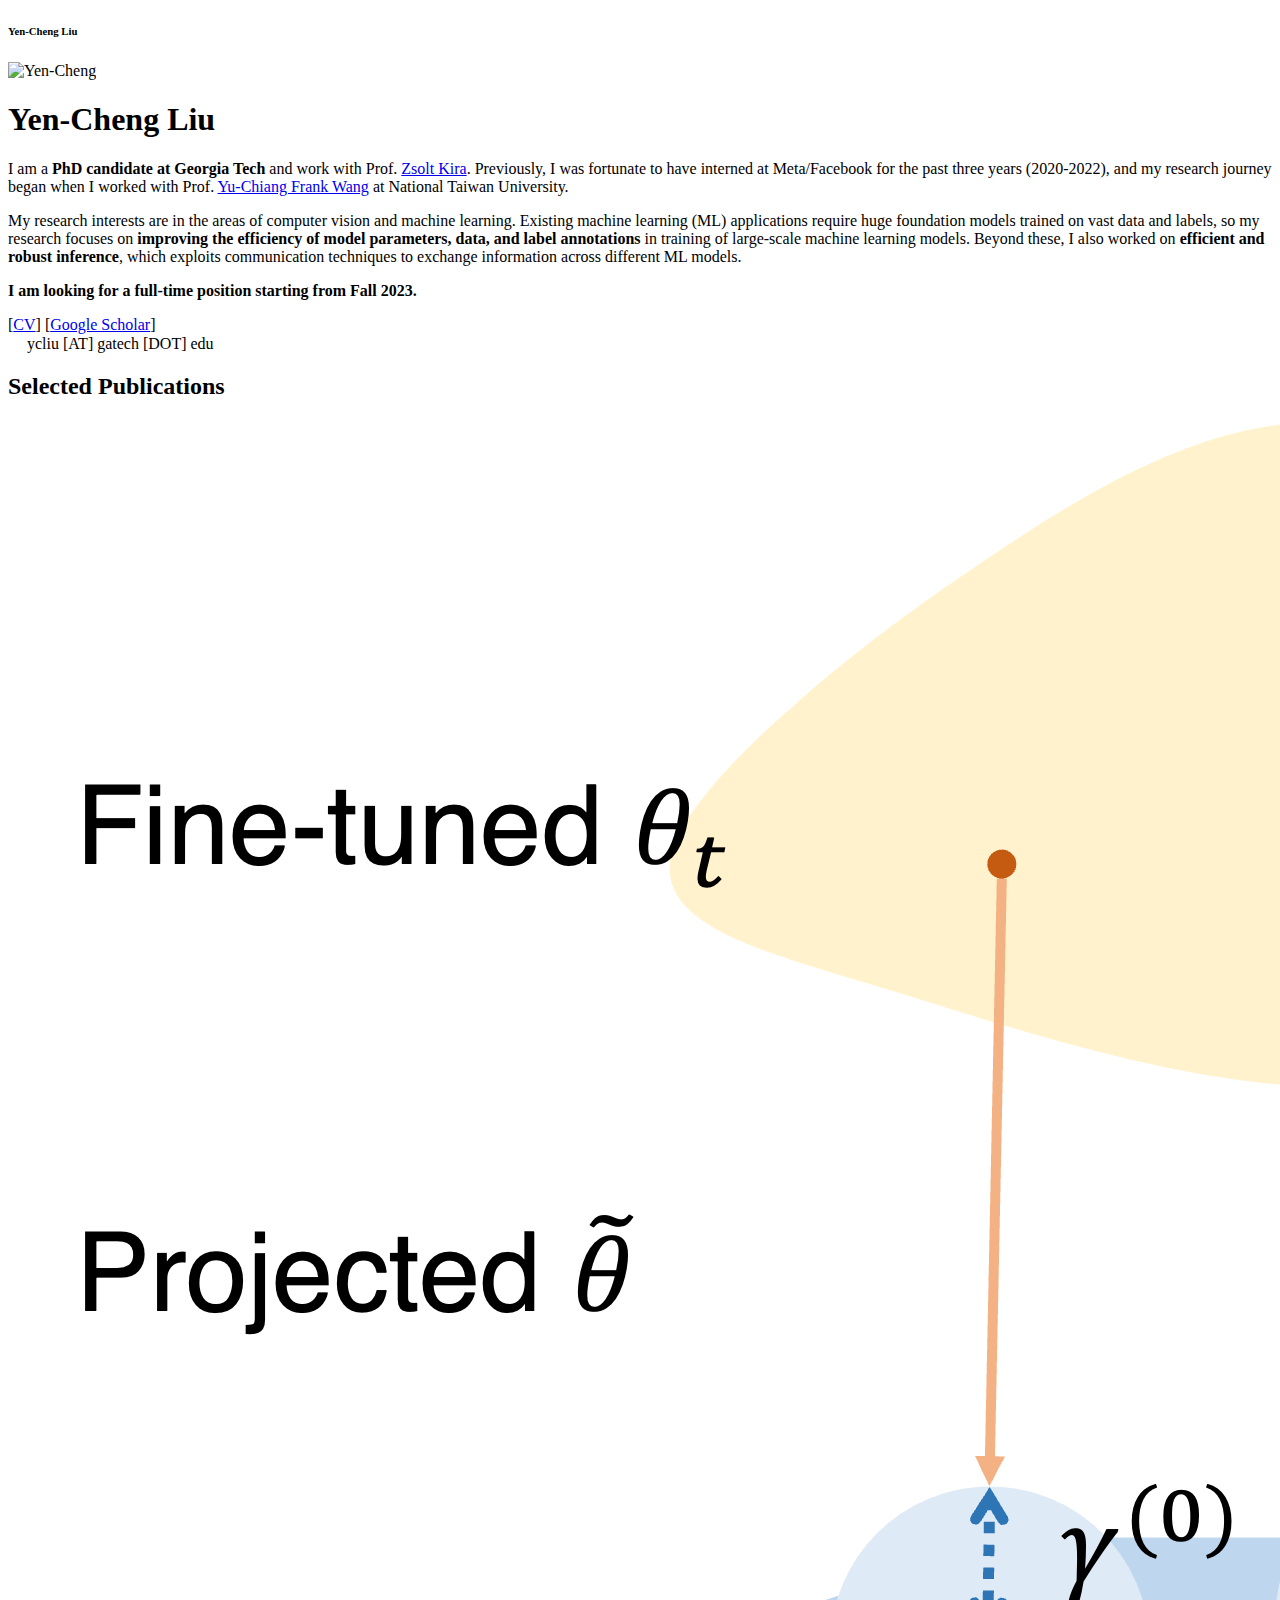
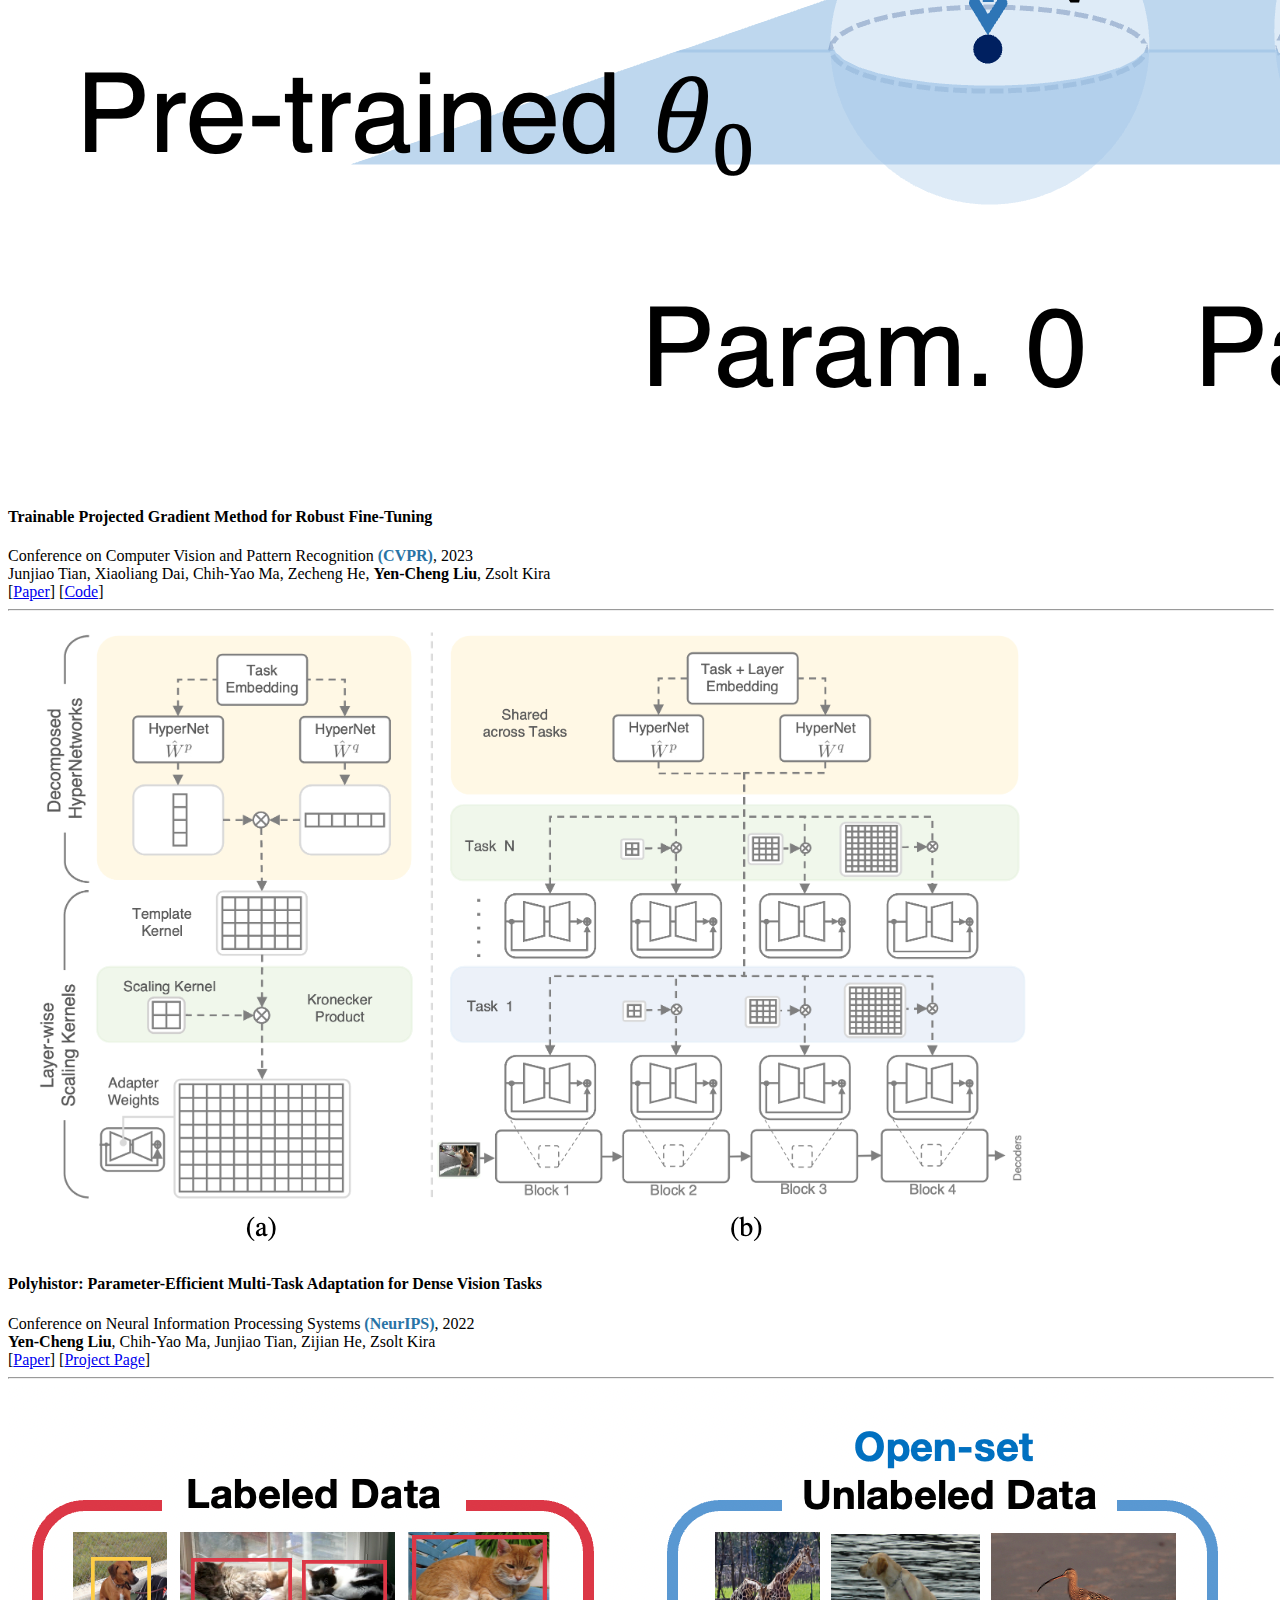
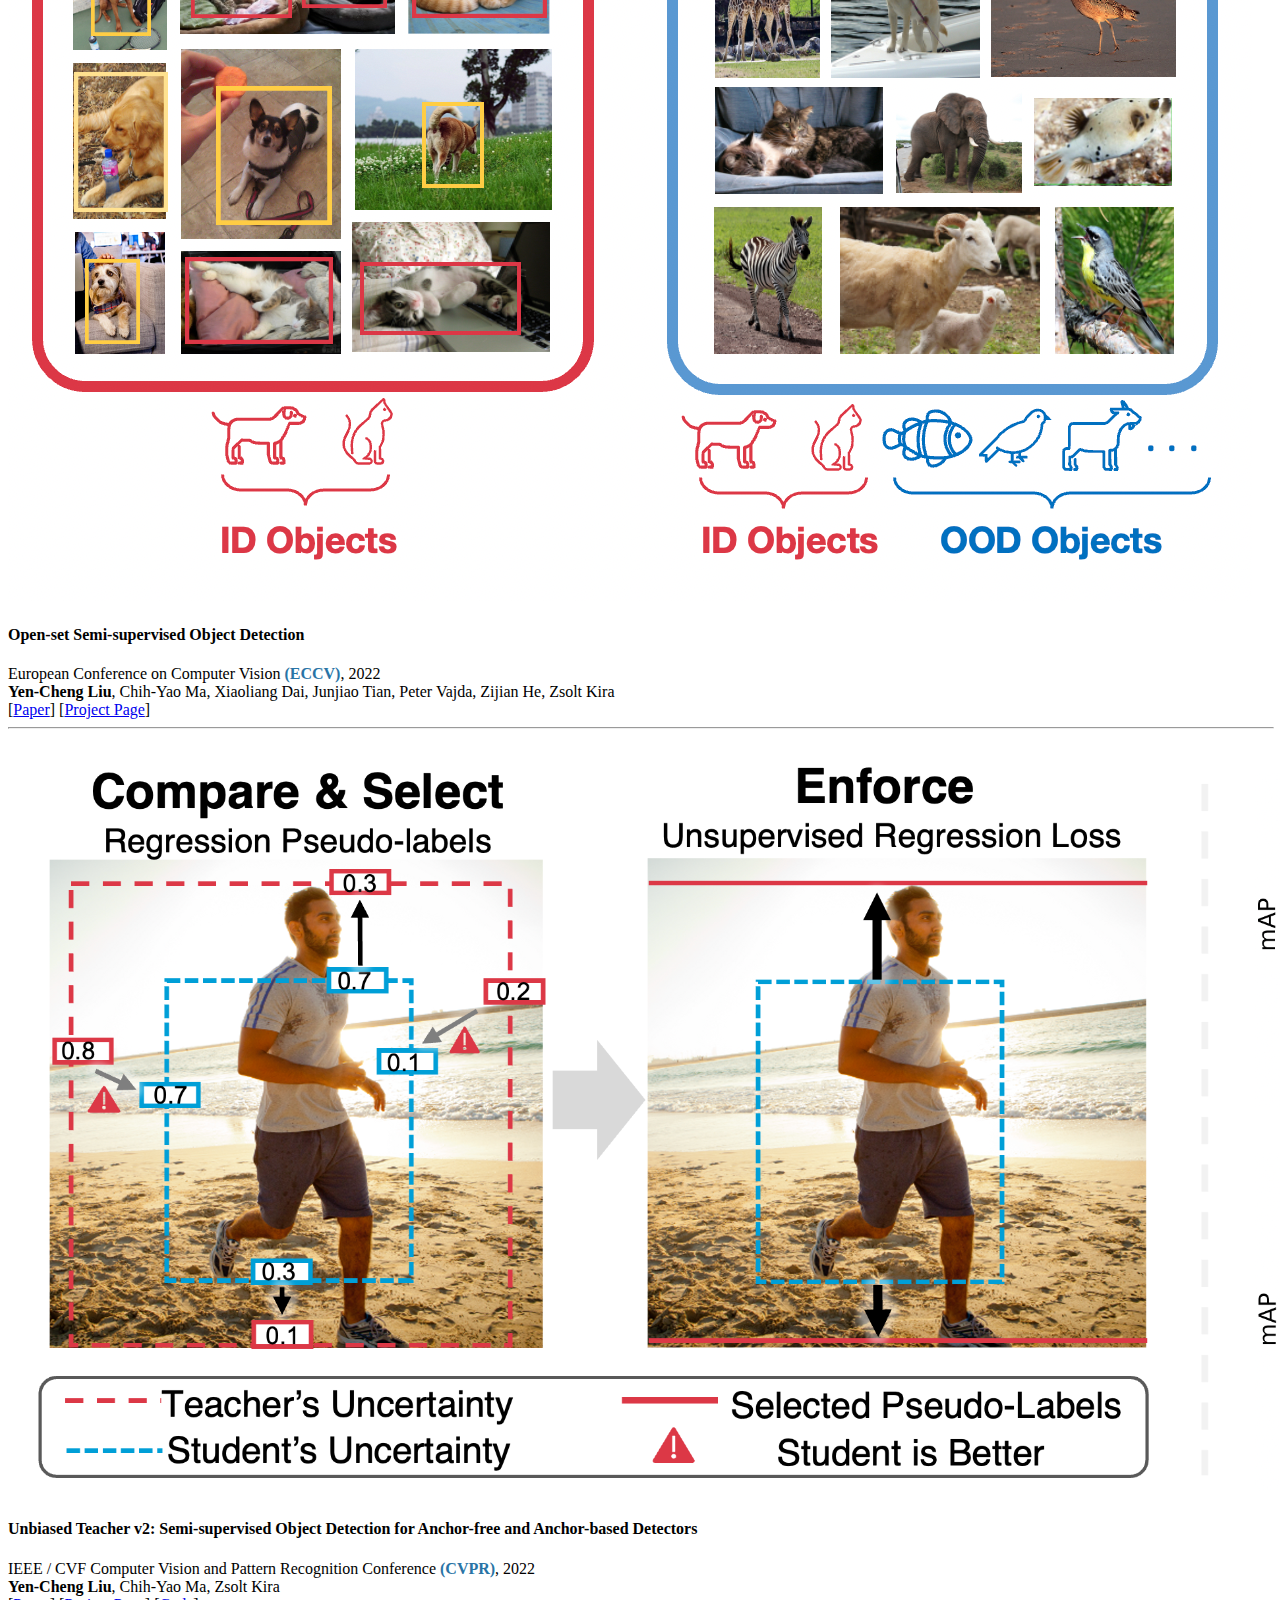
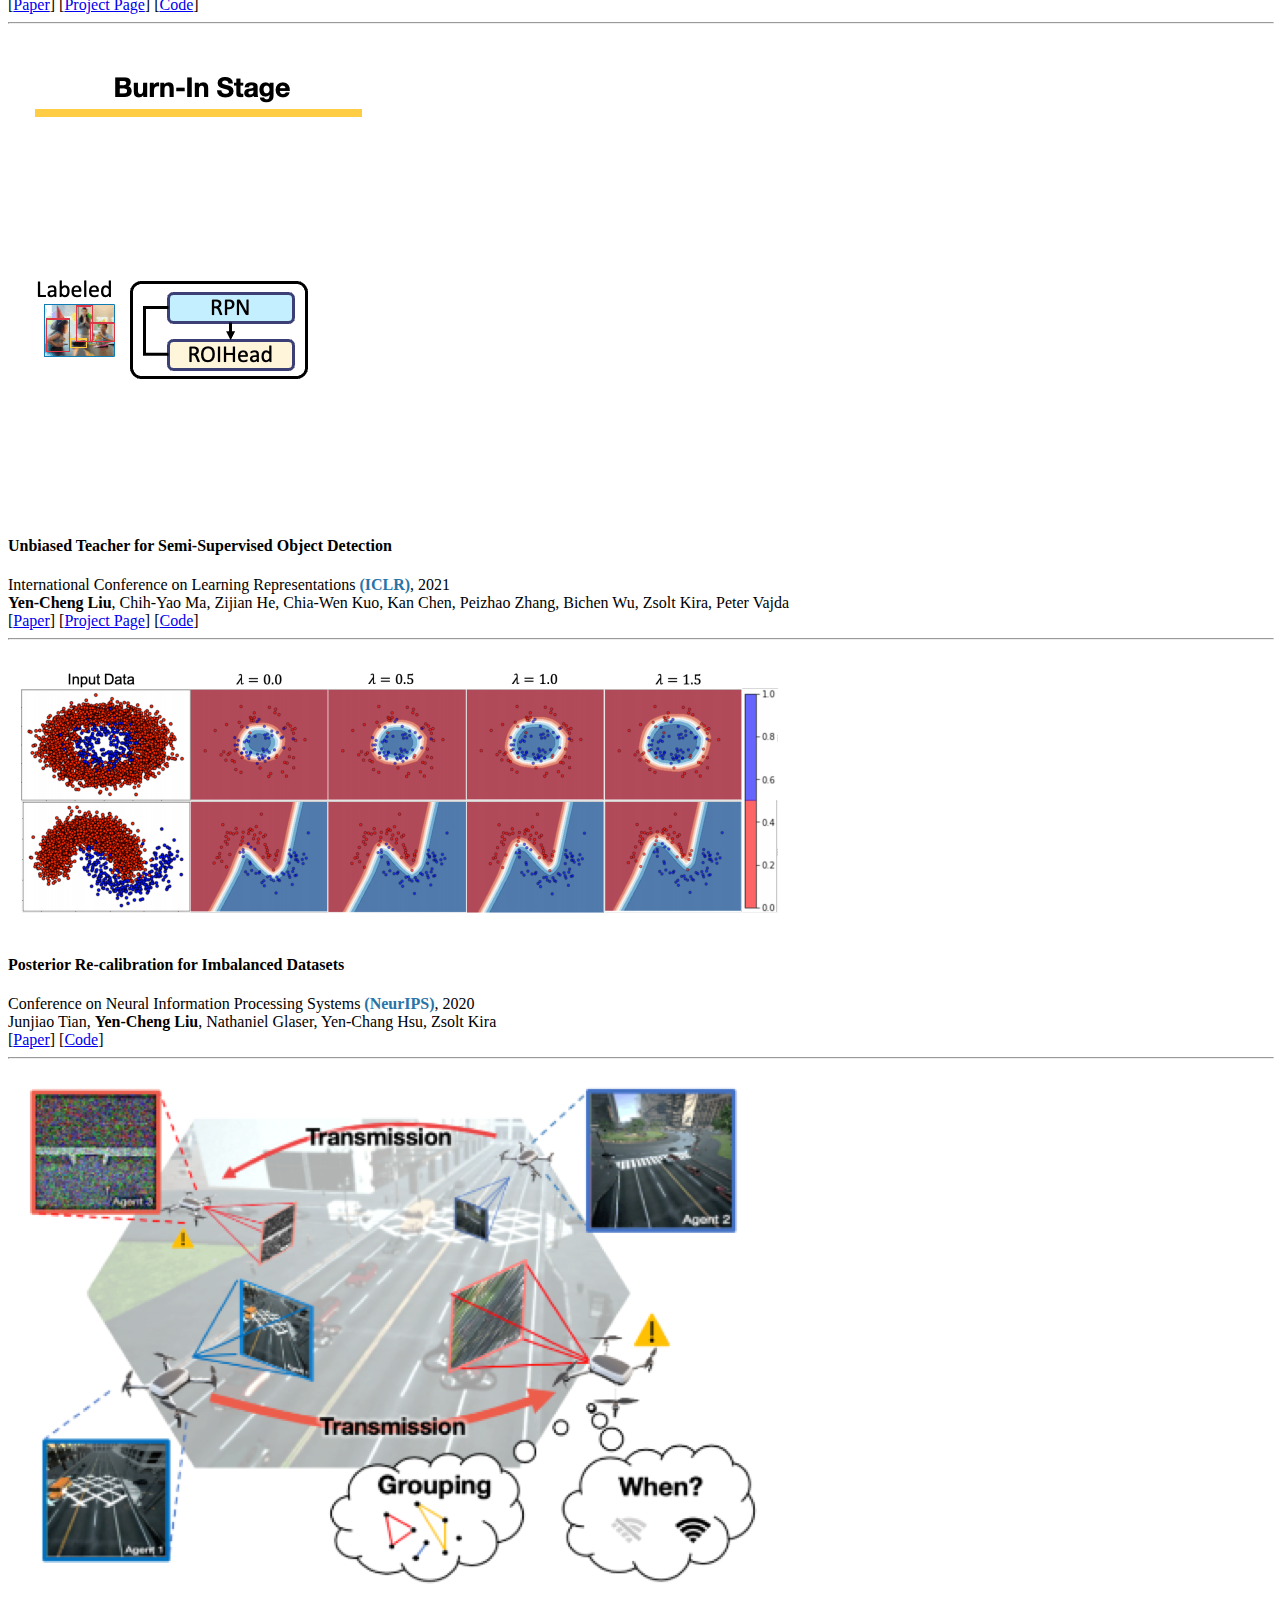
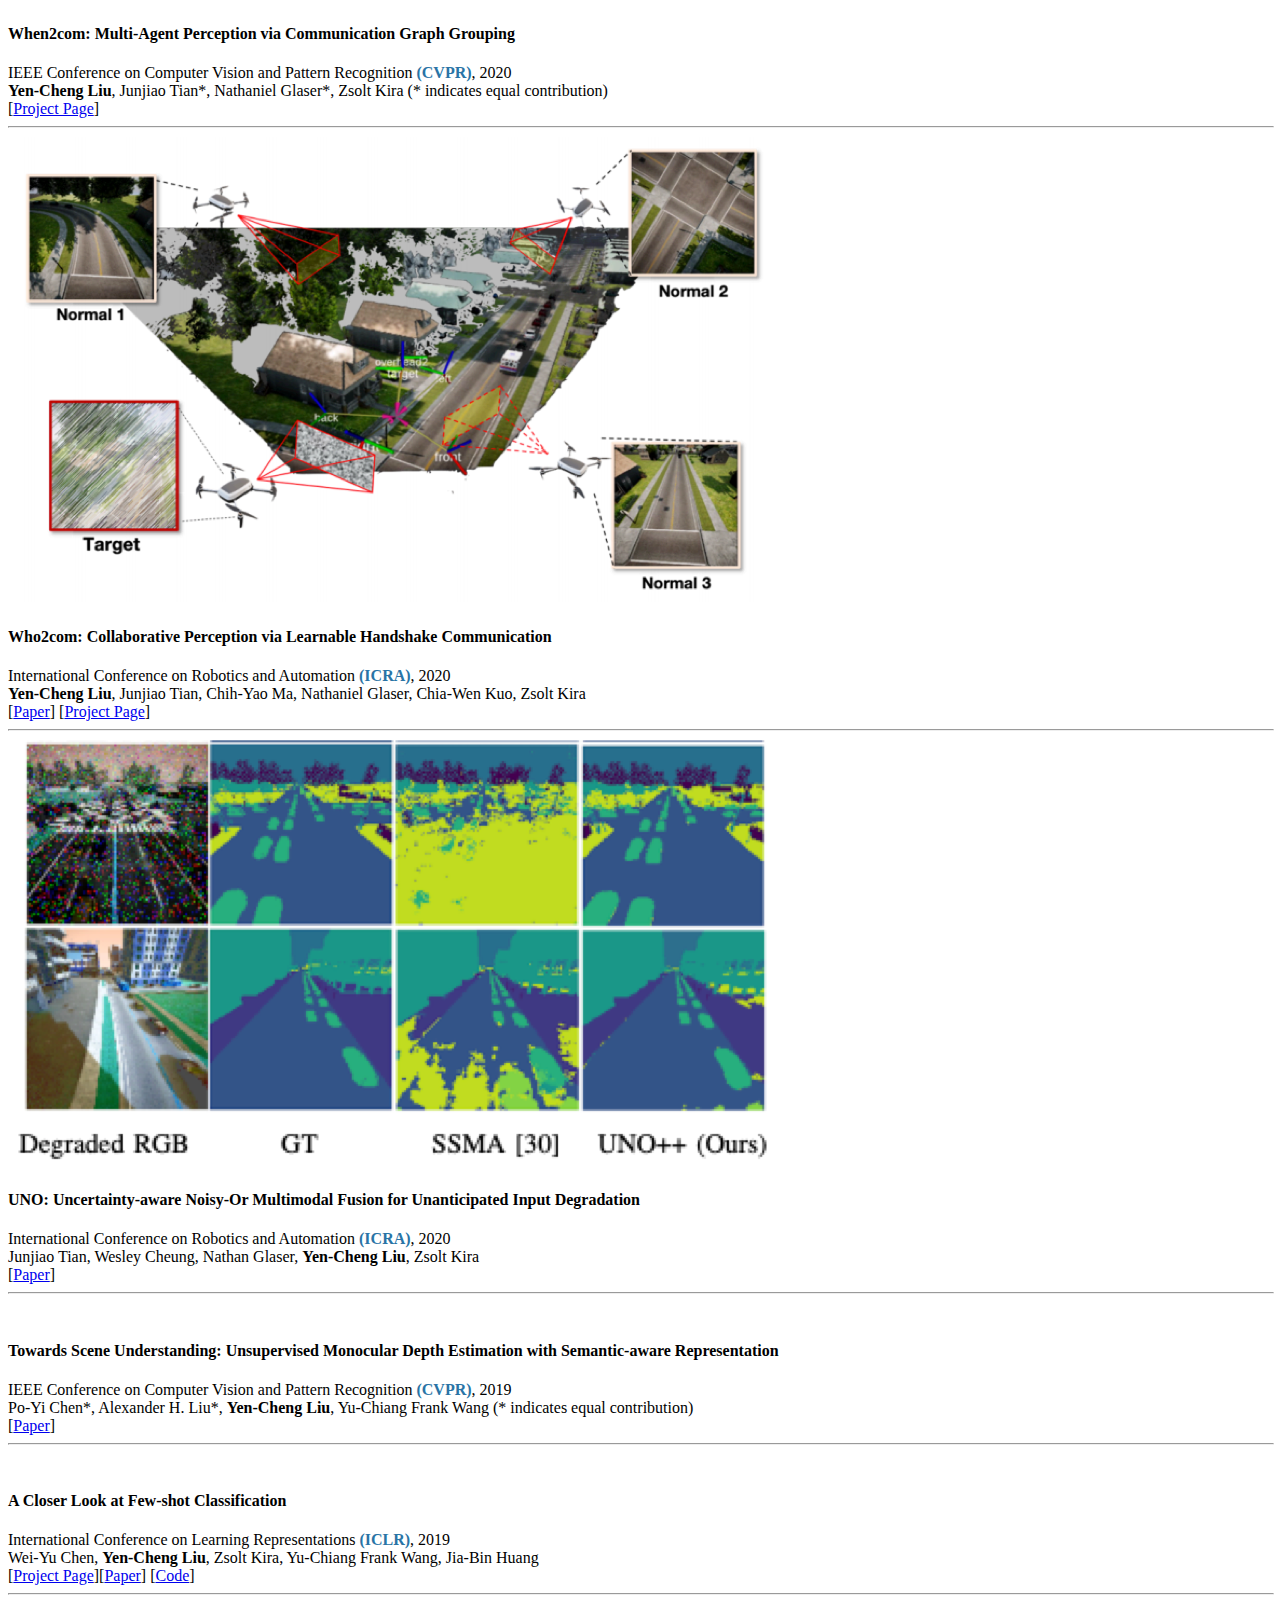
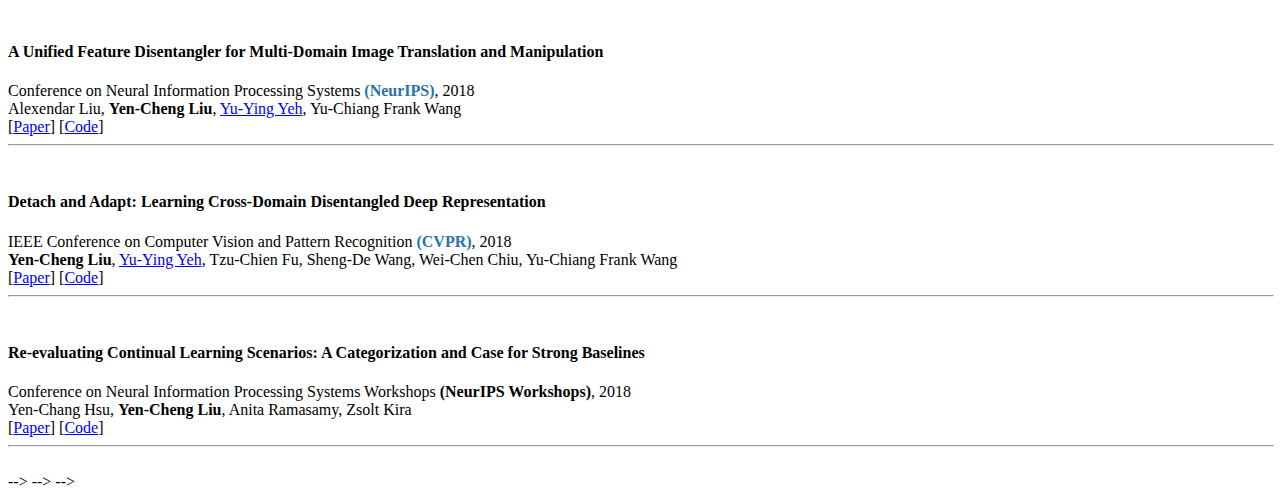
==== index.html @ 4c377a0d "remove space" ====
<!DOCTYPE html>
<html lang="en">

<head>
  <meta charset="utf-8">
  <meta http-equiv="X-UA-Compatible" content="IE=edge">
  <meta name="viewport" content="width=device-width, initial-scale=1.0">
  <meta name="description" content="">
  <meta name="author" content="">

  <title>Yen-Cheng Liu</title>

  <!-- Bootstrap core CSS -->
  <link href="assets/css/bootstrap.css" rel="stylesheet">


  <!-- Custom styles for this template -->
  <link href="assets/css/main.css" rel="stylesheet">

  <script src="https://code.jquery.com/jquery-1.10.2.min.js"></script>
  <script src="assets/js/hover.zoom.js"></script>
  <script src="assets/js/hover.zoom.conf.js"></script>

  <!-- HTML5 shim and Respond.js IE8 support of HTML5 elements and media queries -->
  <!--[if lt IE 9]>
      <script src="https://oss.maxcdn.com/libs/html5shiv/3.7.0/html5shiv.js"></script>
      <script src="https://oss.maxcdn.com/libs/respond.js/1.3.0/respond.min.js"></script>
    <![endif]-->
</head>

<body>

  <!-- Static navbar -->
  <div class=" navbar">
    <div class="container">
      <div class="navbar-brand">
        <h6>Yen-Cheng Liu</h6>
      </div>
    </div>
  </div>

  <!-- +++++ Welcome Section +++++ -->
  <div id="white">
    <div class="container">
      <div class="row">
        <div class="col-lg-10 col-lg-offset-1 centered">
          <img src="assets/img/user2.png" alt="Yen-Cheng" height="150" width="150">
          <h1>Yen-Cheng Liu</h1>
          <p>
            I am a <b>PhD candidate at Georgia Tech</b> and work with Prof. <a
              href="https://www.cc.gatech.edu/~zk15/" target="_blank">Zsolt Kira</a>. Previously, I was fortunate to have interned at Meta/Facebook for the past three years (2020-2022), and my research journey began when I worked with Prof. <a
              href="http://vllab.ee.ntu.edu.tw/ycwang.html" target="_blank">Yu-Chiang Frank Wang</a> at National Taiwan University. 
            </p>
            <p>
            My research interests are in the areas of computer vision and machine learning.
            Existing machine learning (ML) applications require huge foundation models trained on vast data and labels, so my research focuses on <b>improving the efficiency of model parameters, data, and label annotations</b> in training of large-scale machine learning models. 
            Beyond these, I also worked on <b>efficient and robust inference</b>, which exploits communication techniques to exchange information across different ML models.

              <p> <b> </b></p>
              <p> <b>I am looking for a full-time position starting from Fall 2023. </b></p>

          [<a href="assets/file/cv.pdf" target="_blank">CV</a>] [<a
            href="https://scholar.google.com/citations?user=yeAeAhsAAAAJ&hl=en" target="_blank">Google Scholar<a>] <br>
              <img class="rounded" src="assets/img/email_icon.png" align="" height="15" width="15" /> ycliu [AT] gatech
              [DOT] edu
        </div><!-- /col-lg-8 -->
      </div><!-- /row -->

    </div> <!-- /container -->
  </div><!-- /ww -->

  <!-- +++++ Projects Section +++++ -->
  <div id="white">
    <div class="container">

      <h2>Selected Publications</h2>
      <!-- CVPR' 23 TPGM -->
      <div class="row vertical-align">
        <div class="col-lg-3">
          <a class="zoom green" href="" target="_blank"><img class="img-responsive"
              src="projects/cvpr23.png" alt="" /></a>
        </div>
        <div class="col-lg-8 ">
          <h4>Trainable Projected Gradient Method for Robust Fine-Tuning</h4>
          <h7>Conference on Computer Vision and Pattern Recognition <b>
              <font color="#2974a6">(CVPR)</font></b>, 2023</h7><br>
          <h7> Junjiao Tian, Xiaoliang Dai, Chih-Yao Ma, Zecheng He, <b>Yen-Cheng Liu</b>, Zsolt Kira
          </h7> <br>
          [<a href="https://arxiv.org/abs/2303.10720" target="_blank">Paper</a>] [<a href="https://github.com/PotatoTian/TPGM" target="_blank">Code</a>]<br>

        </div>
      </div>

      <center>
        <hr width="100%">
      </center>



      <!-- NeurIPS' 22 Polyhistor -->
      <div class="row vertical-align">
        <div class="col-lg-3">
          <a class="zoom green" href="" target="_blank"><img class="img-responsive"
              src="projects/neurips22_assets/method.png" alt="" /></a>
        </div>
        <div class="col-lg-8 ">
          <h4>Polyhistor: Parameter-Efficient Multi-Task Adaptation for Dense Vision Tasks</h4>
          <h7>Conference on Neural Information Processing Systems <b>
              <font color="#2974a6">(NeurIPS)</font></b>, 2022</h7><br>
          <h7> <b>Yen-Cheng Liu</b>, Chih-Yao Ma, Junjiao Tian, Zijian He, Zsolt Kira
          </h7> <br>
          [<a href="https://arxiv.org/pdf/2210.03265.pdf" target="_blank">Paper</a>] [<a href="projects/polyhistor.html" target="_blank">Project Page</a>] <br>

        </div>
      </div>

      <center>
        <hr width="100%">
      </center>


      <!-- ECCV ' 22 OSSOD -->
      <div class="row vertical-align">
        <div class="col-lg-3">
          <a class="zoom green" href="assets/file/ECCV22_OSSOD.pdf" target="_blank"><img class="img-responsive"
              src="assets/img/project/eccv2022.png" alt="" /></a>
        </div>
        <div class="col-lg-8 ">
          <h4>Open-set Semi-supervised Object Detection</h4>
          <h7>European Conference on Computer Vision <b>
              <font color="#2974a6">(ECCV)</font></b>, 2022</h7><br>
          <h7> <b>Yen-Cheng Liu</b>, Chih-Yao Ma, Xiaoliang Dai, Junjiao Tian, Peter Vajda, Zijian He, Zsolt Kira
          </h7> <br>
          [<a href="assets/file/ECCV22_OSSOD.pdf" target="_blank">Paper</a>] [<a href="projects/ossod.html" target="_blank">Project Page</a>] <br>

        </div>
      </div><!-- /row -->

      <center>
        <hr width="100%">
      </center>



      <!-- CVPR ' 22 UTv2 -->
      <div class="row vertical-align">
        <div class="col-lg-3">
          <a class="zoom green" href="https://openaccess.thecvf.com/content/CVPR2022/papers/Liu_Unbiased_Teacher_v2_Semi-Supervised_Object_Detection_for_Anchor-Free_and_Anchor-Based_CVPR_2022_paper.pdf" target="_blank"><img class="img-responsive"
              src="assets/img/project/cvpr2022.png" alt="" /></a>
        </div>
        <div class="col-lg-8 ">
          <h4>Unbiased Teacher v2: Semi-supervised Object Detection for Anchor-free and Anchor-based Detectors</h4>
          <h7>IEEE / CVF Computer Vision and Pattern Recognition Conference <b>
              <font color="#2974a6">(CVPR)</font></b>, 2022</h7><br>
          <h7> <b>Yen-Cheng Liu</b>, Chih-Yao Ma, Zsolt Kira
          </h7> <br>
          [<a href="https://openaccess.thecvf.com/content/CVPR2022/papers/Liu_Unbiased_Teacher_v2_Semi-Supervised_Object_Detection_for_Anchor-Free_and_Anchor-Based_CVPR_2022_paper.pdf" target="_blank">Paper</a>] [<a href="projects/unbiasedteacher2.html" target="_blank">Project Page</a>] [<a href="https://github.com/facebookresearch/unbiased-teacher-v2" target="_blank">Code</a>]<br>

        </div>
      </div><!-- /row -->

      <center>
        <hr width="100%">
      </center>


      <!-- ICLR ' 21 UT -->
      <div class="row vertical-align">
        <div class="col-lg-3">
          <a class="zoom green" href="https://openreview.net/forum?id=MJIve1zgR_" target="_blank"><img class="img-responsive"
              src="assets/img/project/iclr2021.gif" alt="" /></a>
        </div>
        <div class="col-lg-8 ">
          <h4>Unbiased Teacher for Semi-Supervised Object Detection</h4>
          <h7>International Conference on Learning Representations <b>
              <font color="#2974a6">(ICLR)</font></b>, 2021</h7><br>
          <h7> <b>Yen-Cheng Liu</b>, Chih-Yao Ma, Zijian He, Chia-Wen Kuo, Kan Chen, Peizhao Zhang, Bichen Wu, Zsolt
            Kira, Peter Vajda
          </h7> <br>
          [<a href="https://openreview.net/forum?id=MJIve1zgR_" target="_blank">Paper</a>] [<a href="projects/unbiasedteacher.html" target="_blank">Project Page</a>] [<a href="https://github.com/facebookresearch/unbiased-teacher" target="_blank">Code</a>]<br>

        </div>
      </div><!-- /row -->

      <center>
        <hr width="100%">
      </center>

      <!-- NIPS ' 20 imbalance -->
      <div class="row vertical-align">
        <div class="col-lg-3">
          <a class="zoom green"
            href="http://papers.nips.cc/paper/7525-a-unified-feature-disentangler-for-multi-domain-image-translation-and-manipulation"
            target="_blank"><img class="img-responsive" src="assets/img/project/nips2020.png" alt="" /></a>
        </div>
        <div class="col-lg-8 ">
          <h4>Posterior Re-calibration for Imbalanced Datasets</h4>
          <h7>Conference on Neural Information Processing Systems <b>
              <font color="#2974a6">(NeurIPS)</font></b>, 2020</h7><br>Junjiao Tian, <h7><b>Yen-Cheng Liu</b>, Nathaniel Glaser, Yen-Chang Hsu, Zsolt Kira</h7> <br>
          [<a href="https://arxiv.org/abs/2010.11820" target="_blank">Paper</a>] [<a
            href="https://github.com/GT-RIPL/UNO-IC" target="_blank">Code</a>] <br>

        </div>
      </div><!-- /row -->

      <center>
        <hr width="100%">
      </center>

      <!-- CVPR ' 20 when -->
      <div class="row vertical-align">
        <div class="col-lg-3">
          <a class="zoom green" href="" target="_blank"><img class="img-responsive" src="assets/img/project/cvpr20.png"
              alt="" /></a>
        </div>
        <div class="col-lg-8 ">
          <h4>When2com: Multi-Agent Perception via Communication Graph Grouping</h4>
          <h7>IEEE Conference on Computer Vision and Pattern Recognition <b>
             <font color="#2974a6">(CVPR)</font></b>, 2020</h7><br>
          <h7> <b>Yen-Cheng Liu</b>, Junjiao Tian*, Nathaniel Glaser*, Zsolt Kira </h7> (* indicates equal contribution)
          <br>
          [<a href="projects/multi-agent-perception.html" target="_blank">Project Page</a>] <br>

        </div>
      </div><!-- /row -->
      <center>
        <hr width="100%">
      </center>

      <!-- ICRA ' 20 who -->
      <div class="row vertical-align">
        <div class="col-lg-3">
          <a class="zoom green" href="" target="_blank"><img class="img-responsive"
              src="assets/img/project/icra20who.png" alt="" /></a>
        </div>
        <div class="col-lg-8 ">
          <h4>Who2com: Collaborative Perception via Learnable Handshake Communication</h4>
          <h7>International Conference on Robotics and Automation <b>
              <font color="#2974a6">(ICRA)</font></b>, 2020</h7><br>
          <h7> <b>Yen-Cheng Liu</b>, Junjiao Tian, Chih-Yao Ma, Nathaniel Glaser, Chia-Wen Kuo, Zsolt Kira </h7> <br>
          [<a href="https://arxiv.org/abs/2003.09575" target="_blank">Paper</a>] [<a
            href="projects/multi-agent-perception.html" target="_blank">Project Page</a>]
          <br>
        </div>
      </div><!-- /row -->
      <center>
        <hr width="100%">
      </center>

      <!-- ICRA ' 20 uncertainty -->
      <div class="row vertical-align">
        <div class="col-lg-3">
          <a class="zoom green" href="" target="_blank"><img class="img-responsive"
              src="assets/img/project/icra20uno.png" alt="" /></a>
        </div>
        <div class="col-lg-8 ">
          <h4>UNO: Uncertainty-aware Noisy-Or Multimodal Fusion for Unanticipated Input Degradation</h4>
          <h7>International Conference on Robotics and Automation <b>
              <font color="#2974a6">(ICRA)</font></b>, 2020</h7><br>
          <h7>Junjiao Tian, Wesley Cheung, Nathan Glaser, <b>Yen-Cheng Liu</b>, Zsolt Kira </h7> <br>
          [<a href="https://arxiv.org/abs/1911.05611" target="_blank">Paper</a>] <br>

        </div>
      </div><!-- /row -->
      <center>
        <hr width="100%">
      </center>

      <!-- CVPR ' 19 Scene -->
      <div class="row vertical-align">
        <div class="col-lg-3">
          <a class="zoom green" href="" target="_blank"><img class="img-responsive" src="assets/img/project/cvpr19.gif"
              alt="" /></a>
        </div>
        <div class="col-lg-8 ">
          <h4>Towards Scene Understanding: Unsupervised Monocular Depth Estimation with Semantic-aware Representation
          </h4>
          <h7>IEEE Conference on Computer Vision and Pattern Recognition <b>
              <font color="#2974a6">(CVPR)</font></b>, 2019</h7><br>
          <h7>Po-Yi Chen*, Alexander H. Liu*, <b>Yen-Cheng Liu</b>, Yu-Chiang Frank Wang </h7> (* indicates equal
          contribution) <br>
          [<a
            href="http://openaccess.thecvf.com/content_CVPR_2019/html/Chen_Towards_Scene_Understanding_Unsupervised_Monocular_Depth_Estimation_With_Semantic-Aware_Representation_CVPR_2019_paper.html"
            target="_blank">Paper</a>] <br>

        </div>
      </div><!-- /row -->
      <center>
        <hr width="100%">
      </center>

      <!-- ICLR ' 19 Closer -->
      <div class="row vertical-align">
        <div class="col-lg-3">
          <a class="zoom green" href="https://arxiv.org/abs/1705.01314" target="_blank"><img class="img-responsive"
              src="assets/img/project/iclr19.png" alt="" /></a>
        </div>
        <div class="col-lg-8 ">
          <h4>A Closer Look at Few-shot Classification</h4>
          <h7>International Conference on Learning Representations <b>
              <font color="#2974a6">(ICLR)</font></b>, 2019</h7><br>
          <h7>Wei-Yu Chen, <b>Yen-Cheng Liu</b>, Zsolt Kira, Yu-Chiang Frank Wang, Jia-Bin Huang</h7> <br>
          [<a href="https://sites.google.com/view/a-closer-look-at-few-shot" target="_blank">Project Page</a>][<a
            href="https://openreview.net/forum?id=HkxLXnAcFQ" target="_blank">Paper</a>] [<a
            href="https://github.com/wyharveychen/CloserLookFewShot" target="_blank">Code</a>]<br>

        </div>
      </div><!-- /row -->

      <center>
        <hr width="100%">
      </center>

      <!-- NIPS ' 18 detach -->
      <div class="row vertical-align">
        <div class="col-lg-3">
          <a class="zoom green"
            href="http://papers.nips.cc/paper/7525-a-unified-feature-disentangler-for-multi-domain-image-translation-and-manipulation"
            target="_blank"><img class="img-responsive" src="assets/img/project/nips18.png" alt="" /></a>
        </div>
        <div class="col-lg-8 ">
          <h4>A Unified Feature Disentangler for Multi-Domain Image Translation and Manipulation</h4>
          <h7>Conference on Neural Information Processing Systems <b>
              <font color="#2974a6">(NeurIPS)</font></b>, 2018</h7><br>Alexendar Liu,
          <h7><b>Yen-Cheng Liu</b>, <a href="https://yuyingyeh.github.io/" target="_blank">Yu-Ying Yeh</a>, Yu-Chiang
            Frank Wang</h7> <br>
          [<a href="https://arxiv.org/abs/1809.01361" target="_blank">Paper</a>] [<a
            href="https://github.com/XenderLiu/UFDN" target="_blank">Code</a>] <br>

        </div>
      </div><!-- /row -->

      <center>
        <hr width="100%">
      </center>


      <!-- CVPR ' 18 detach -->
      <div class="row vertical-align">
        <div class="col-lg-3">
          <a class="zoom green" href="https://arxiv.org/abs/1705.01314" target="_blank"><img class="img-responsive"
              src="assets/img/project/cvpr18.gif" alt="" /></a>
        </div>
        <div class="col-lg-8 ">
          <h4>Detach and Adapt: Learning Cross-Domain Disentangled Deep Representation</h4>
          <h7>IEEE Conference on Computer Vision and Pattern Recognition <b>
              <font color="#2974a6">(CVPR)</font></b>, 2018
            </h7><br>
          <h7><b>Yen-Cheng Liu</b>, <a href="https://yuyingyeh.github.io/" target="_blank">Yu-Ying Yeh</a>, Tzu-Chien
            Fu, Sheng-De Wang, Wei-Chen Chiu, Yu-Chiang Frank Wang</h7> <br>
          [<a href="https://arxiv.org/abs/1705.01314" target="_blank">Paper</a>] [<a
            href="https://github.com/ycliu93/CDRD" target="_blank">Code</a>]<br>

        </div>
      </div><!-- /row -->
      <center>
        <hr width="100%">
      </center>




      <!-- NIPSWÍ 18 CL -->
      <div class="row vertical-align">
        <div class="col-lg-3">
          <a class="zoom green" href="https://arxiv.org/abs/1804.09347" target="_blank"><img class="img-responsive"
              src="assets/img/project/nipsw18.png" alt="" /></a>
        </div>
        <div class="col-lg-8 ">
          <h4>Re-evaluating Continual Learning Scenarios: A Categorization and Case for Strong Baselines </h4>
          <h7>Conference on Neural Information Processing Systems Workshops <b>(NeurIPS Workshops)</b>, 2018</h7><br>
          <h7>Yen-Chang Hsu, <b>Yen-Cheng Liu</b>, Anita Ramasamy, Zsolt Kira</h7> <br>
          [<a href="https://arxiv.org/abs/1810.12488" target="_blank">Paper</a>] [<a
            href="https://github.com/GT-RIPL/Continual-Learning-Benchmark" target="_blank">Code</a>] <br>
        </div>
      </div><!-- /row -->


      <center>
        <hr width="100%">
      </center>

      <!-- CVPRW 18 Reid
      <div class="row vertical-align">
        <div class="col-lg-3">
          <a class="zoom green" href="https://arxiv.org/abs/1804.09347" target="_blank"><img class="img-responsive"
              src="assets/img/project/cvprw_reid.jpg" alt="" /></a>
        </div>
        <div class="col-lg-8 ">
          <h4>Adaptation and Re-Identification Network: An Unsupervised Deep Transfer Learning Approach to Person
            Re-Identification </h4>
          <h7>IEEE Conference on Computer Vision and Pattern Recognition Workshops <b>(CVPR'18 Workshops)</b></h7><br>
          <h7><a href="https://yujheli.github.io/" target="_blank">Yu-Jhe Li</a>, Fu-En Yang, <b>Yen-Cheng Liu</b>, <a
              href="https://yuyingyeh.github.io/" target="_blank">Yu-Ying Yeh</a>, Xiaofei Du, Yu-Chiang Frank Wang</h7>
          <br>
          [<a href="https://arxiv.org/abs/1804.09347" target="_blank">arXiv</a>] <br>
        </div>
      </div> /row -->

      <!-- CVPRW 18 Deep Global 
      <div class="row vertical-align">
        <div class="col-lg-3">
          <a class="zoom green"
            href="http://openaccess.thecvf.com/content_cvpr_2018_workshops/papers/w4/Kuo_Deep_Aggregation_Net_CVPR_2018_paper.pdf"
            target="_blank">
            <img class="img-responsive" src="assets/img/project/cvprw18_deepglobal.png" alt="" /></a>
        </div>
        <div class="col-lg-8 ">
          <h4>Deep Aggregation Net for Land Cover Classification</h4>
          <h7>IEEE Conference on Computer Vision and Pattern Recognition Workshops <b>(CVPR'18 Workshops)</b></h7><br>
          <h7>Tzu-Sheng Kuo, Keng-Sen Tseng, Jia-Wei Yan, <b>Yen-Cheng Liu</b>, Yu-Chiang Frank Wang</h7> <br>
        </div>
      </div> /row -->


    </div> <!-- /container -->
  </div><!-- /white -->


  <!-- +++++ Projects Section +++++ -->
  <!-- <div id="grey">
    <div class="container">
      <h2>Side Projects</h2>
 -->

      <!-- +++++ Robotics +++++ -->
      <!-- <div class="row vertical-align">
        <div class="col-lg-6  ">
          <h4>Jenga Builder</h4>
          <h7>Collaborator: Kilian Contamain, Edwinn Gamborino, Da-Wei Liu</h7> <br>
          <div style="text-align: justify">
            <small>The proposed system aim at rebuilding a Jenga® tower from a randomly positioned and relatively large
              set of pieces in a surface using only one RGB camera and a 6-DOF robotic manipulator </small>
          </div>
        </div>

        <div class="col-lg-6 ">
          <iframe width="560" height="315" src="https://www.youtube.com/embed/lEt5kOAXQ2A?rel=0&amp;showinfo=0"
            frameborder="0" gesture="media" allow="encrypted-media" allowfullscreen></iframe>
        </div>
      </div><!-- /row -->

      <br>
      <!-- <center>
        <hr width="100%">
      </center><br>
 -->

    <!-- </div> <!-- /container -->
  <!-- </div>/white --> --> -->




  <!-- +++++ Education Section +++++ -->
  <!-- <div id="grey">
    <div class="container">
      <div class="row centered">
        <div class="col-lg-2">
        </div> -->

        <!-- <div class="col-lg-2">
          <img class="rounded" src="assets/img/school/fb.png" alt="" align="" height="150" width="150" />
          <p>Research Intern<br>Facebook Research<br>May '20 - Aug '20</p>
        </div> -->


        <!-- <div class="col-lg-2">
          <img class="rounded" src="assets/img/school/gt.png" alt="" align="" height="150" width="150" />
          <p>Ph.D. Student in ML<br>Georgia Tech<br>Aug '18 - Present</p>
        </div>



        <div class="col-lg-2">
          <img class="rounded" src="assets/img/school/ntu.png" alt="" align="" height="150" width="150" />
          <p>M.S. in EE<br>NTU<br>Sep '15 - June '17</p>
        </div>
 -->

        <!-- <div class="col-lg-2">
          <img class="rounded" src="assets/img/school/as.png" alt="" align="" height="150" width="150" />
          <p>Graduate Research <br>Academia Sinica<br>May '16 - June '17</p>
        </div> -->


        <!-- <div class="col-lg-2">
          <img class="rounded" src="assets/img/school/TUM.png" alt="" align="" height="150" width="150" />
          <p>Erasmus Program <br>TU München<br>Sep '14 - Mar '15</p>

        </div>


        <div class="col-lg-2">
          <img class="rounded" src="assets/img/school/nctu.png" alt="" align="" height="150" width="150" />
          <p>B.S. in ECE<br>NCTU<br>Sep '11 - June '15</p>

        </div>
      </div>

    </div><!-- /container -->
  <!-- </div>/white --> -->



  <!-- +++++ Footer Section +++++ -->

  <div id="footer">
    <div class="container">
      <div class="row centered">

        <div class="col-lg-2 col-lg-offset-5">

          <script type="text/javascript" id="clustrmaps" src="//cdn.clustrmaps.com/map_v2.js?cl=ffffff&w=a&t=n&d=AlykiyJERn5mzH15z97rDSgBmOvbzSPpU2Gq2OB2-tw&co=2f2f2f&ct=ffffff&cmo=ffb6b6&cmn=bbdfff"></script>


        </div>
      </div>

    </div>
  </div>




  <!-- Bootstrap core JavaScript
    ================================================== -->
  <!-- Placed at the end of the document so the pages load faster -->
  <script src="assets/js/bootstrap.min.js"></script>


</body>

</html>
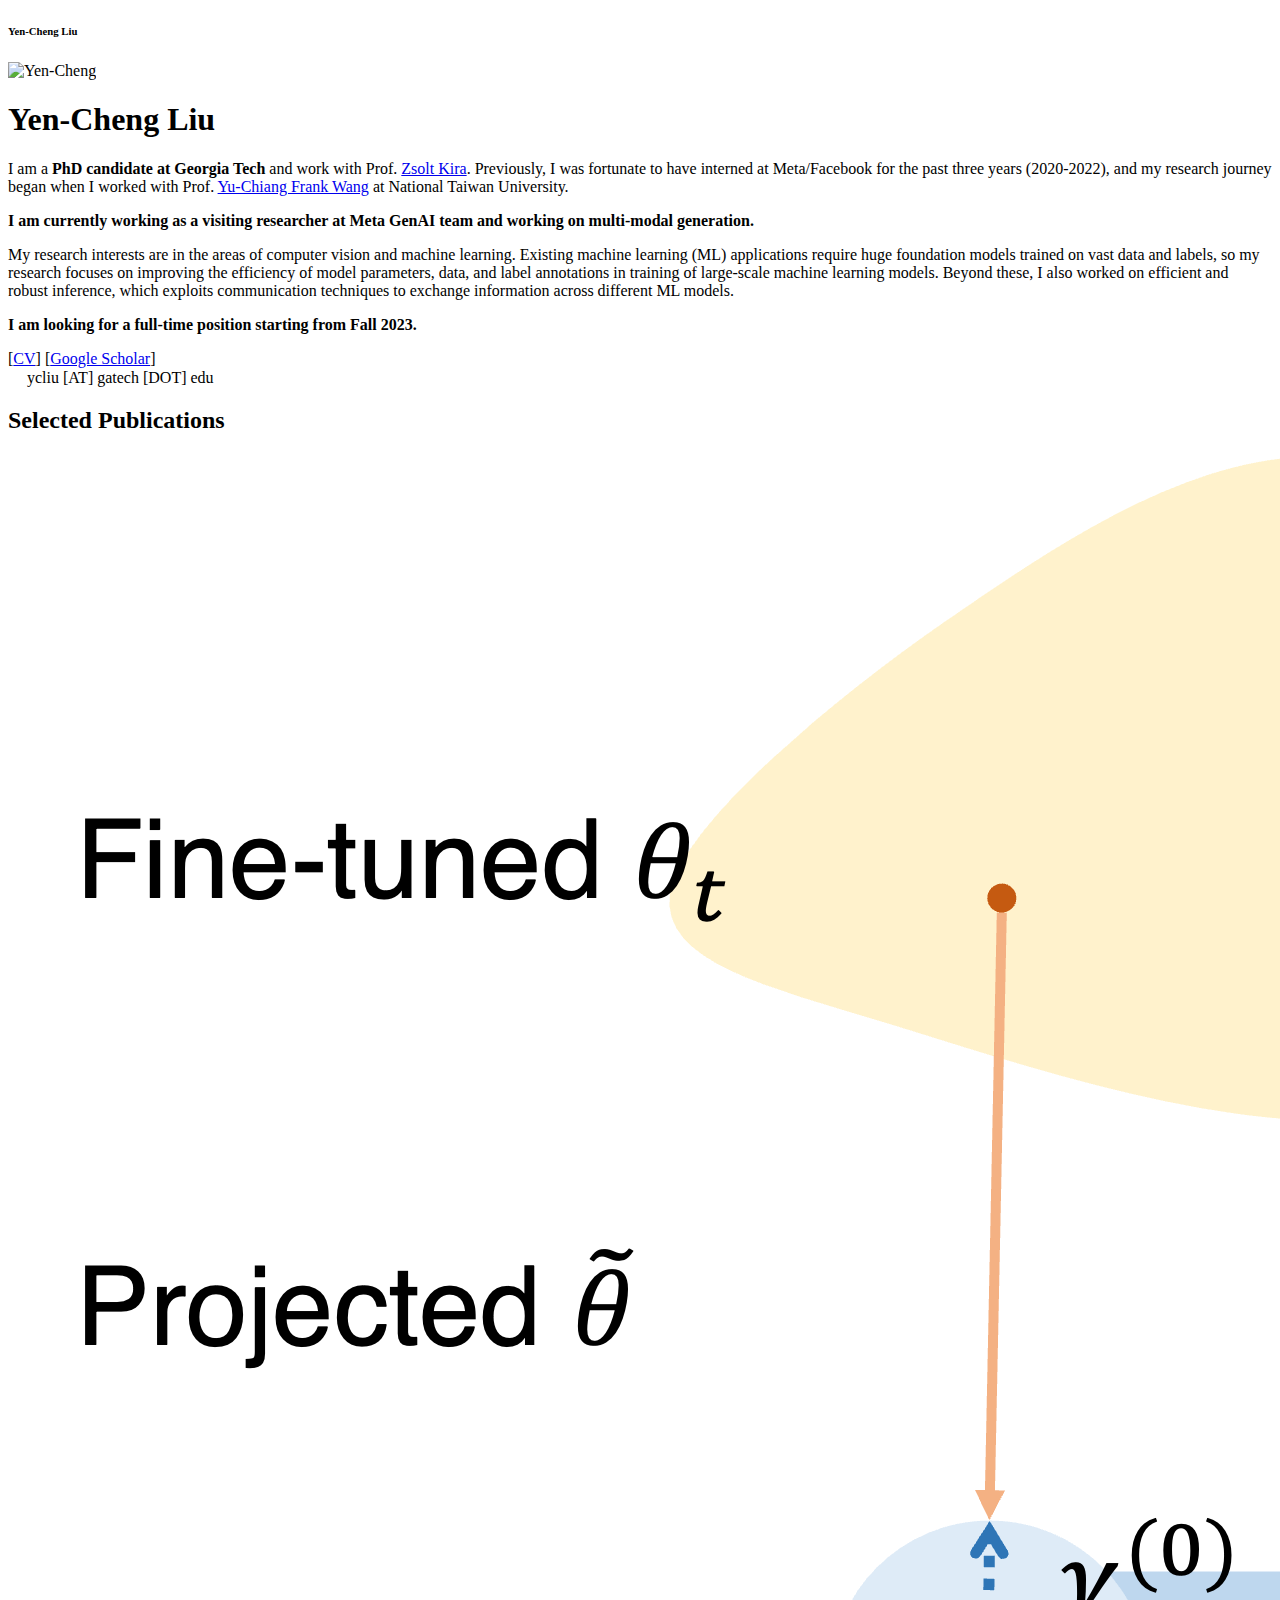
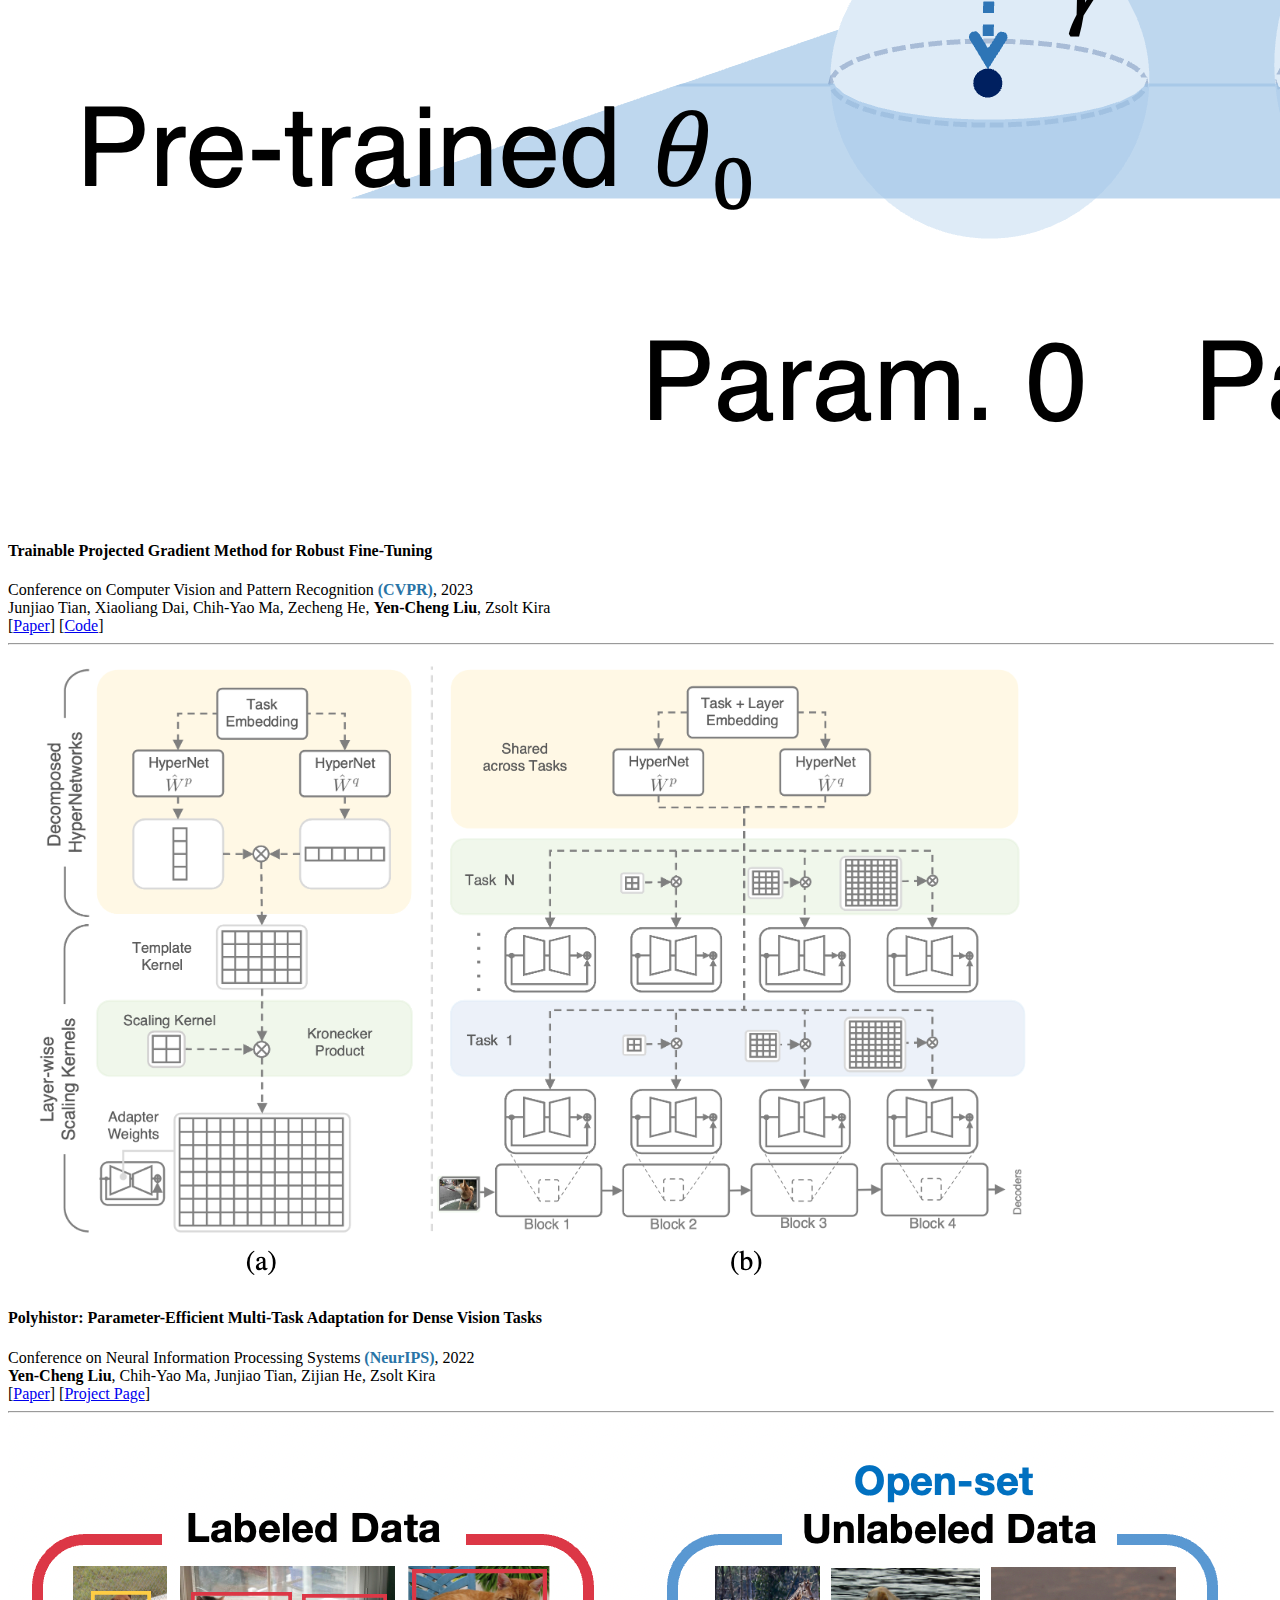
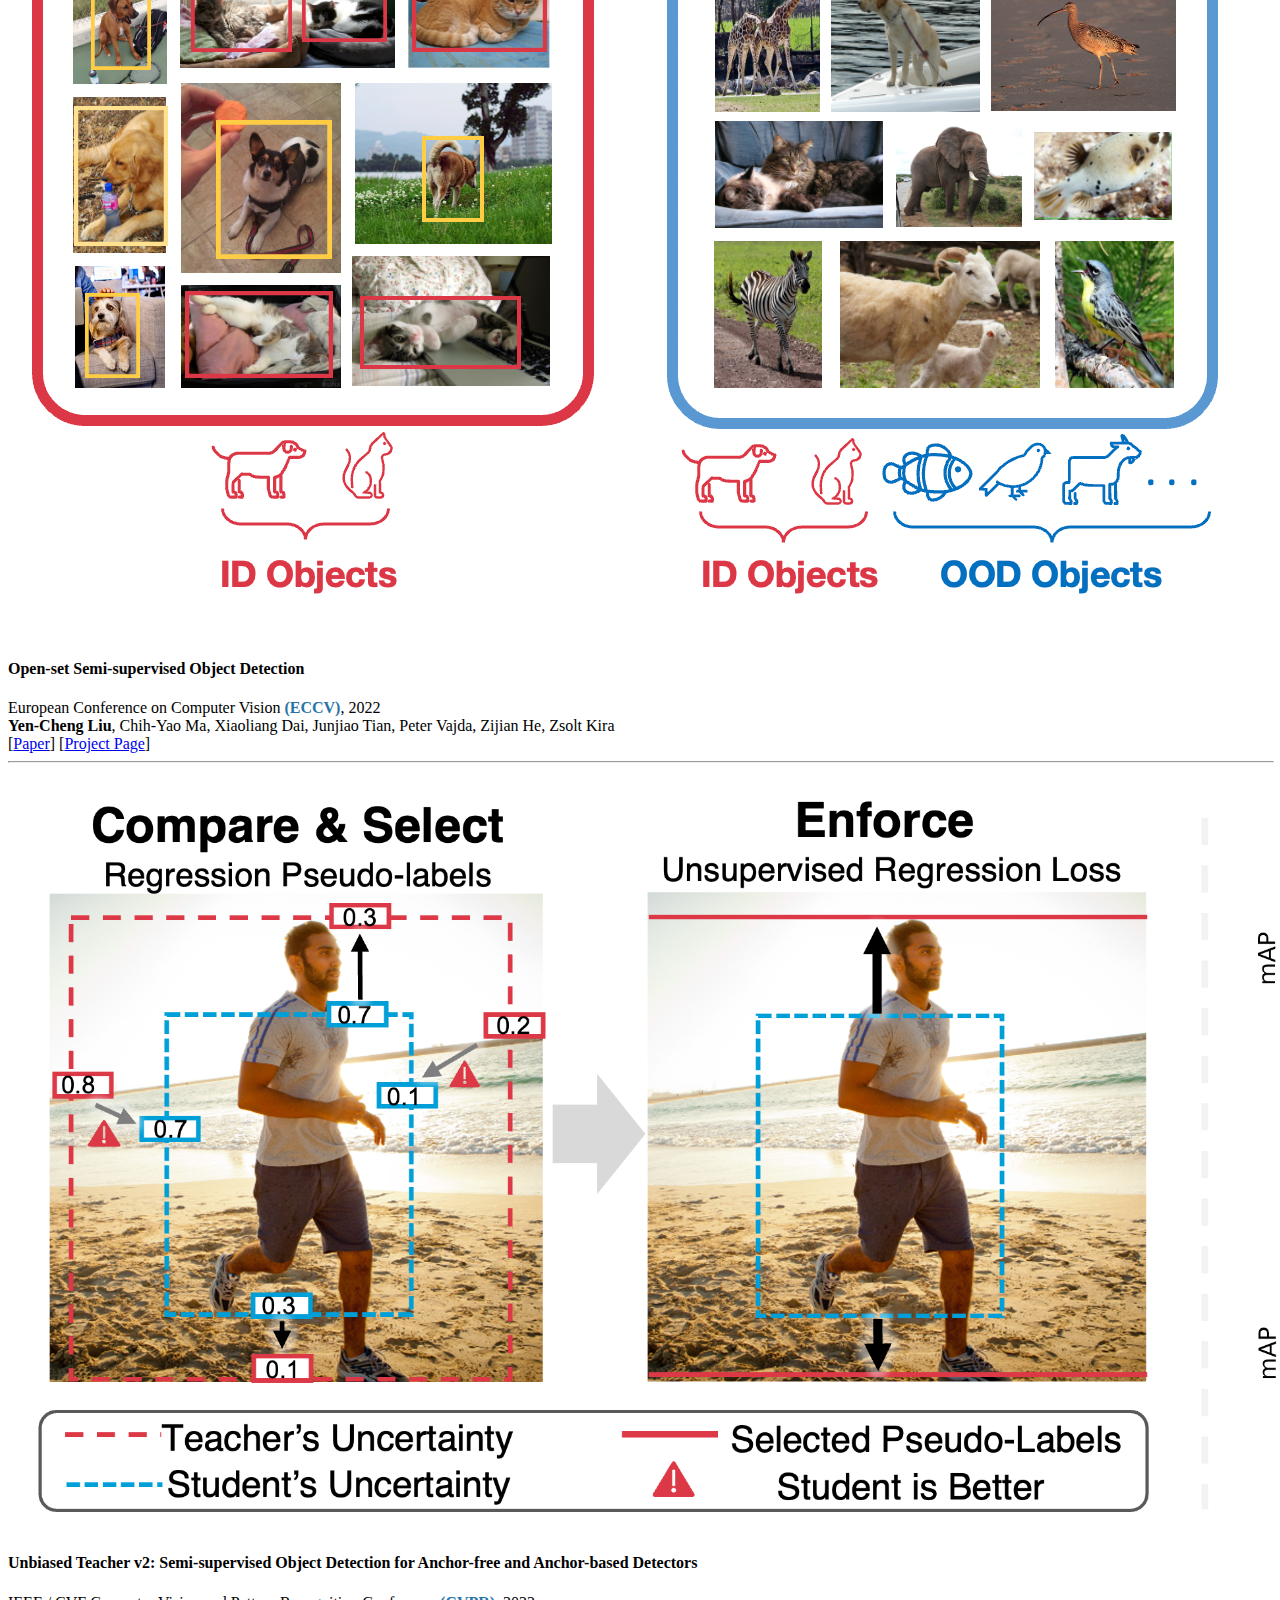
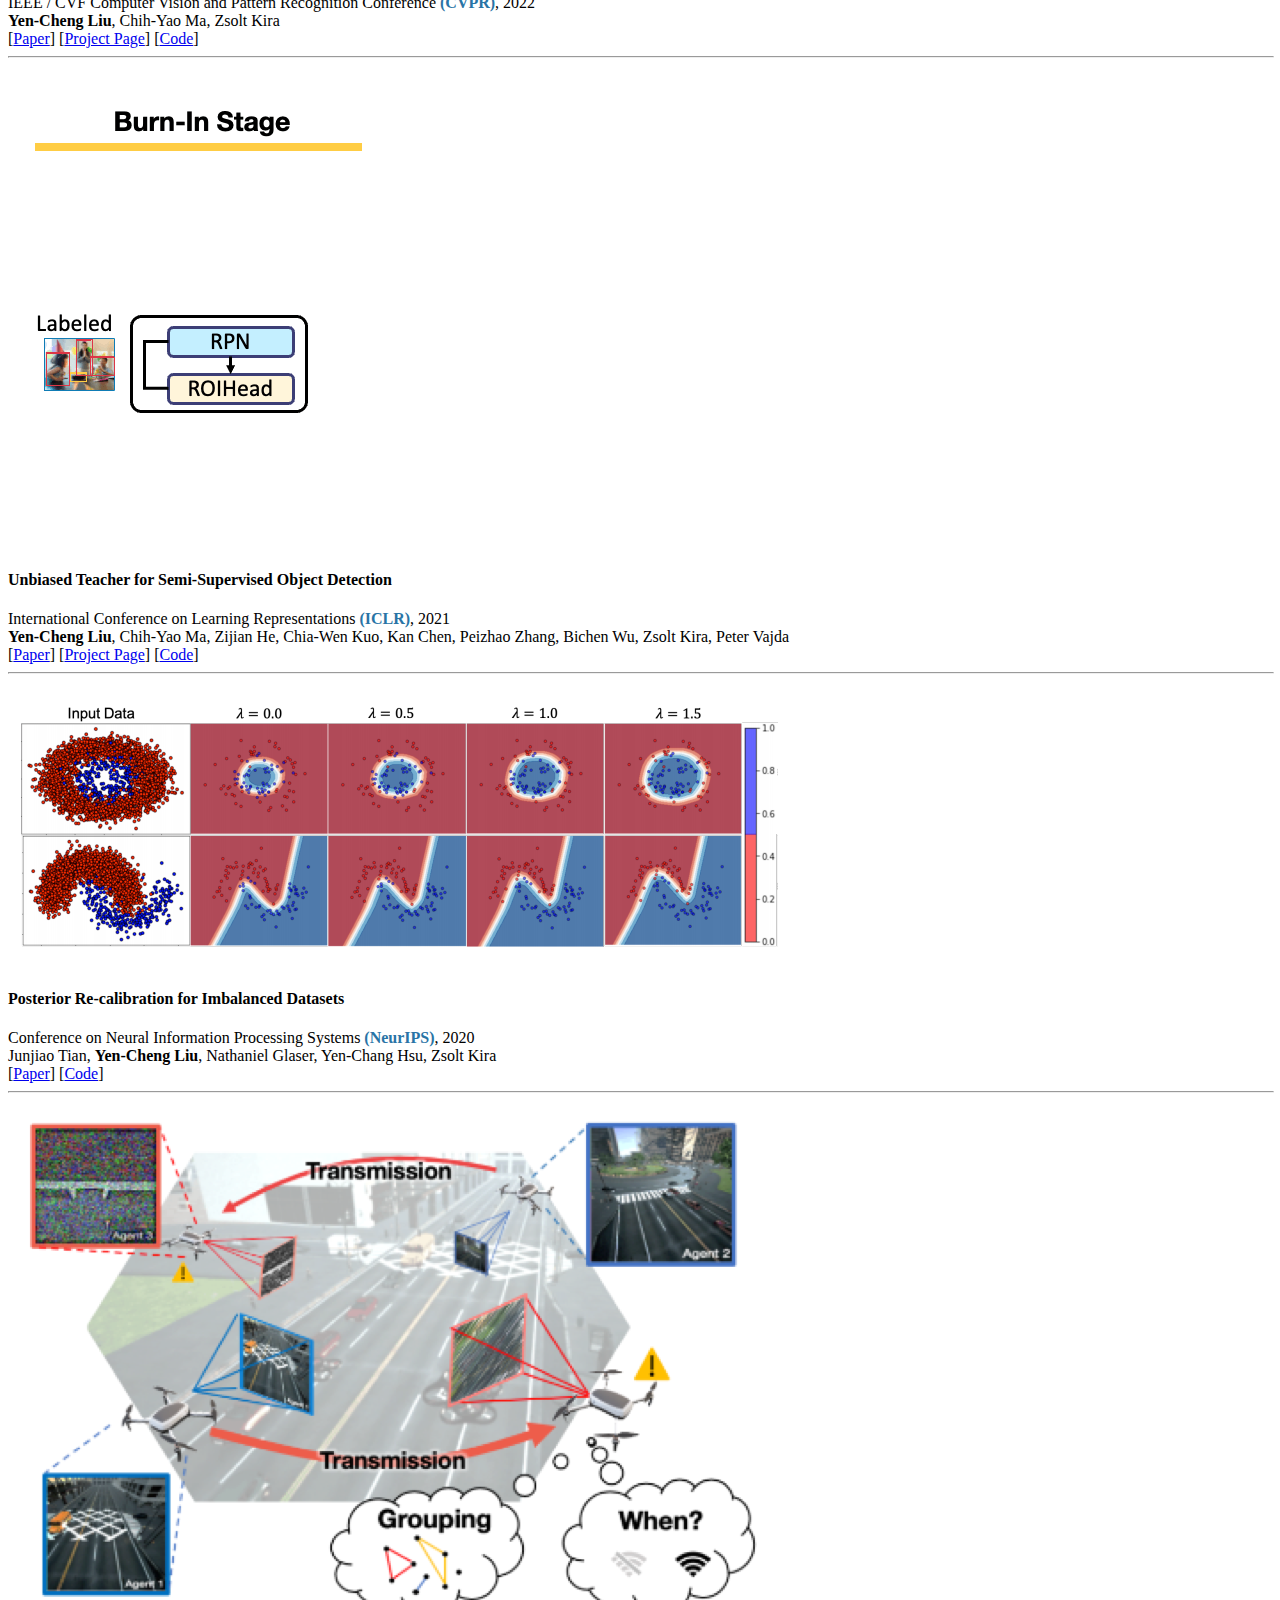
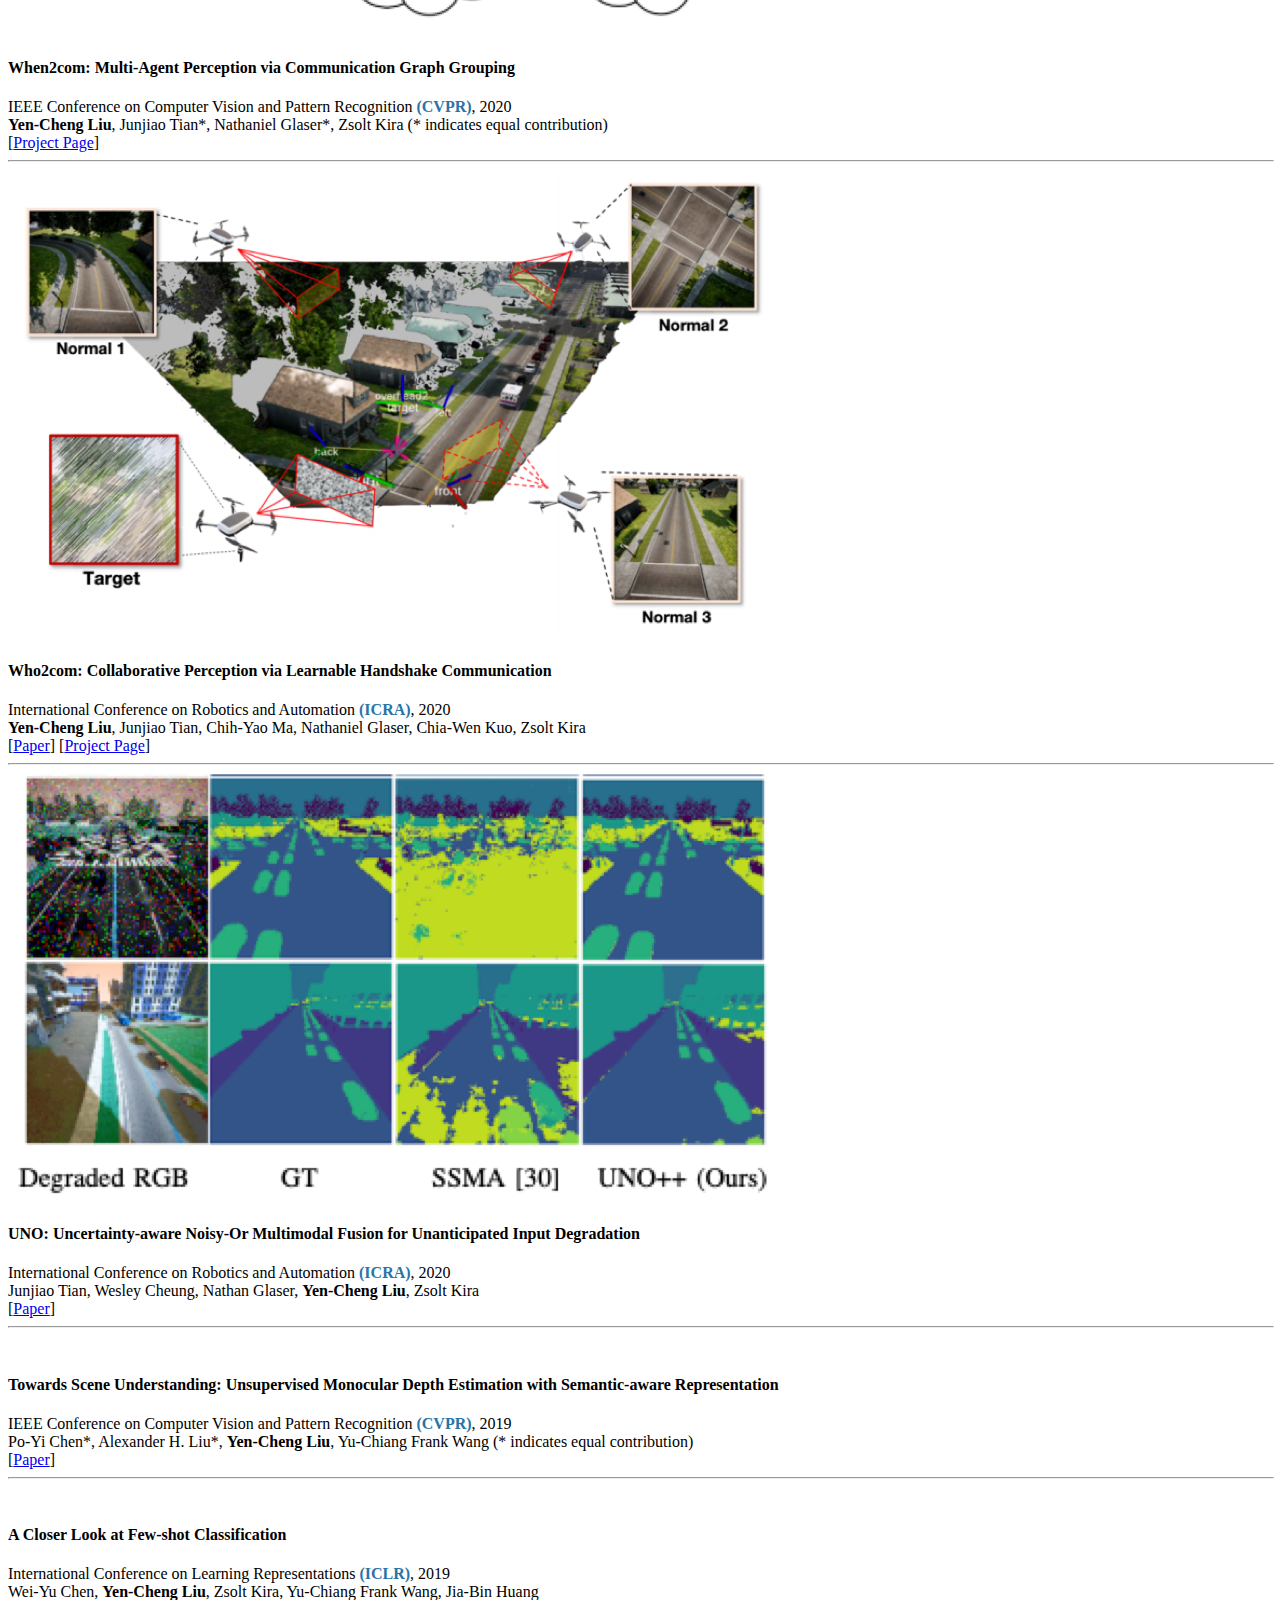
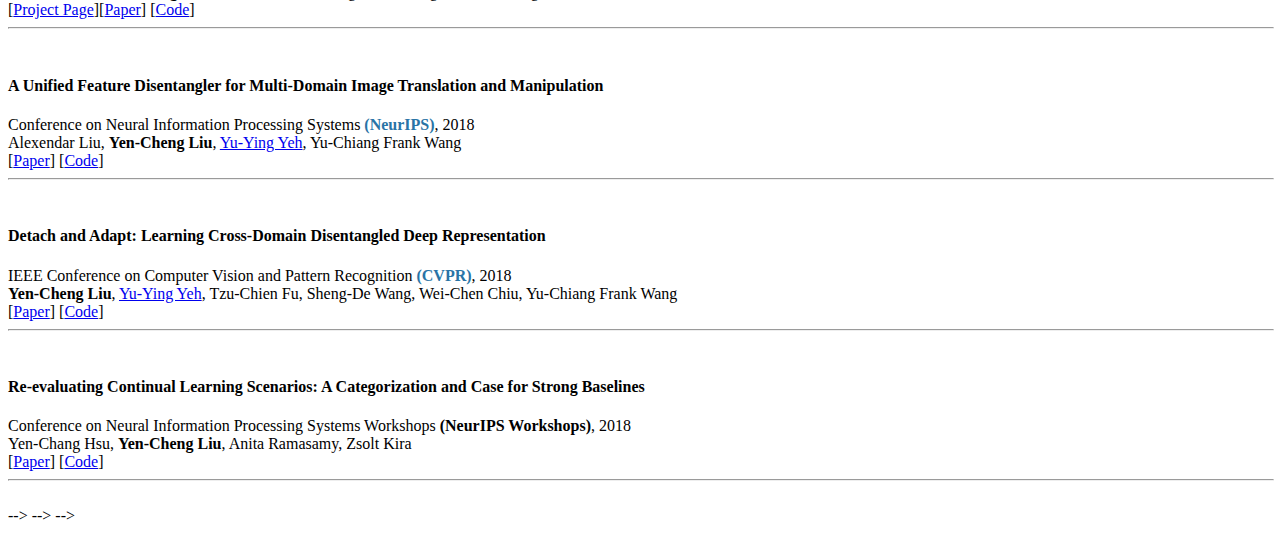
==== commit 60e3110f: "Add GenAI" ====
--- a/index.html
+++ b/index.html
@@ -51,10 +51,15 @@
               href="https://www.cc.gatech.edu/~zk15/" target="_blank">Zsolt Kira</a>. Previously, I was fortunate to have interned at Meta/Facebook for the past three years (2020-2022), and my research journey began when I worked with Prof. <a
               href="http://vllab.ee.ntu.edu.tw/ycwang.html" target="_blank">Yu-Chiang Frank Wang</a> at National Taiwan University. 
             </p>
+
+            <p>
+            <b>I am currently working as a visiting researcher at Meta GenAI team and working on multi-modal generation.</b>
+            </p>
+
             <p>
             My research interests are in the areas of computer vision and machine learning.
-            Existing machine learning (ML) applications require huge foundation models trained on vast data and labels, so my research focuses on <b>improving the efficiency of model parameters, data, and label annotations</b> in training of large-scale machine learning models. 
-            Beyond these, I also worked on <b>efficient and robust inference</b>, which exploits communication techniques to exchange information across different ML models.
+            Existing machine learning (ML) applications require huge foundation models trained on vast data and labels, so my research focuses on improving the efficiency of model parameters, data, and label annotations in training of large-scale machine learning models. 
+            Beyond these, I also worked on efficient and robust inference, which exploits communication techniques to exchange information across different ML models.
 
               <p> <b> </b></p>
               <p> <b>I am looking for a full-time position starting from Fall 2023. </b></p>
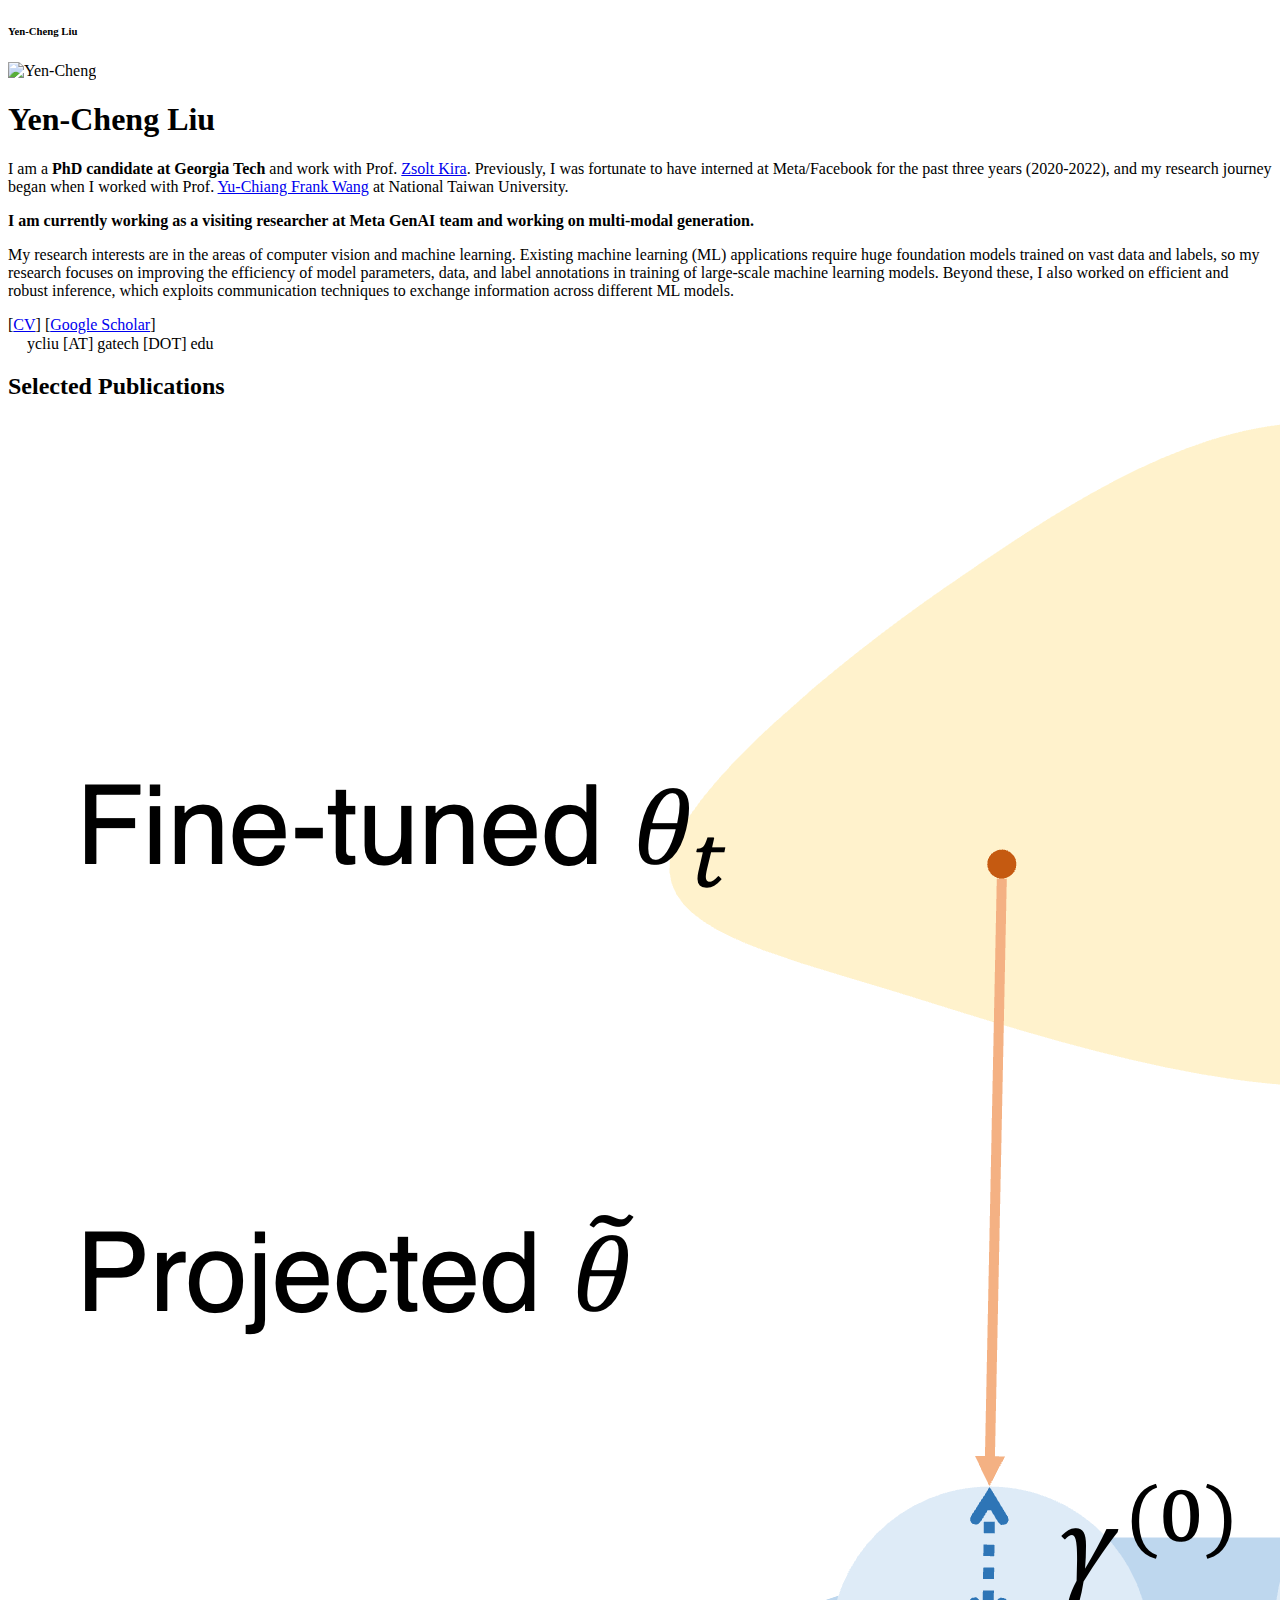
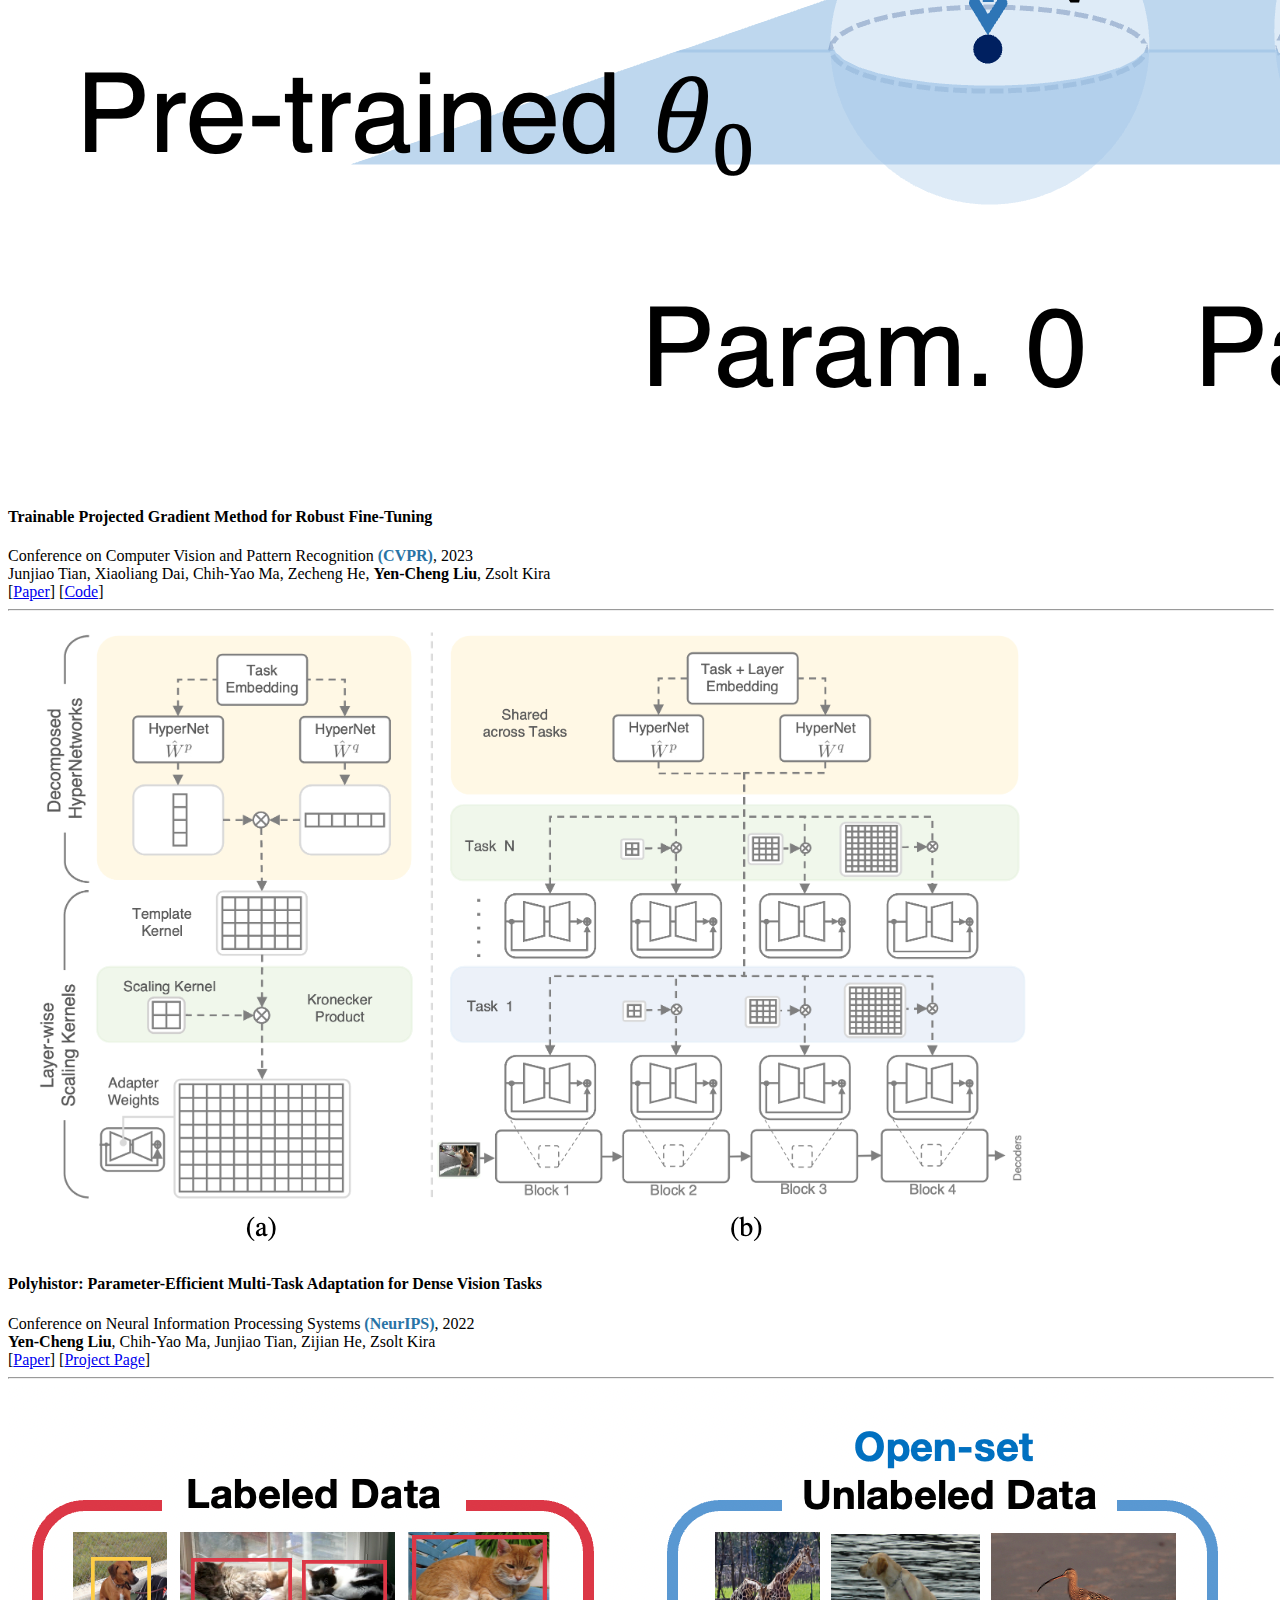
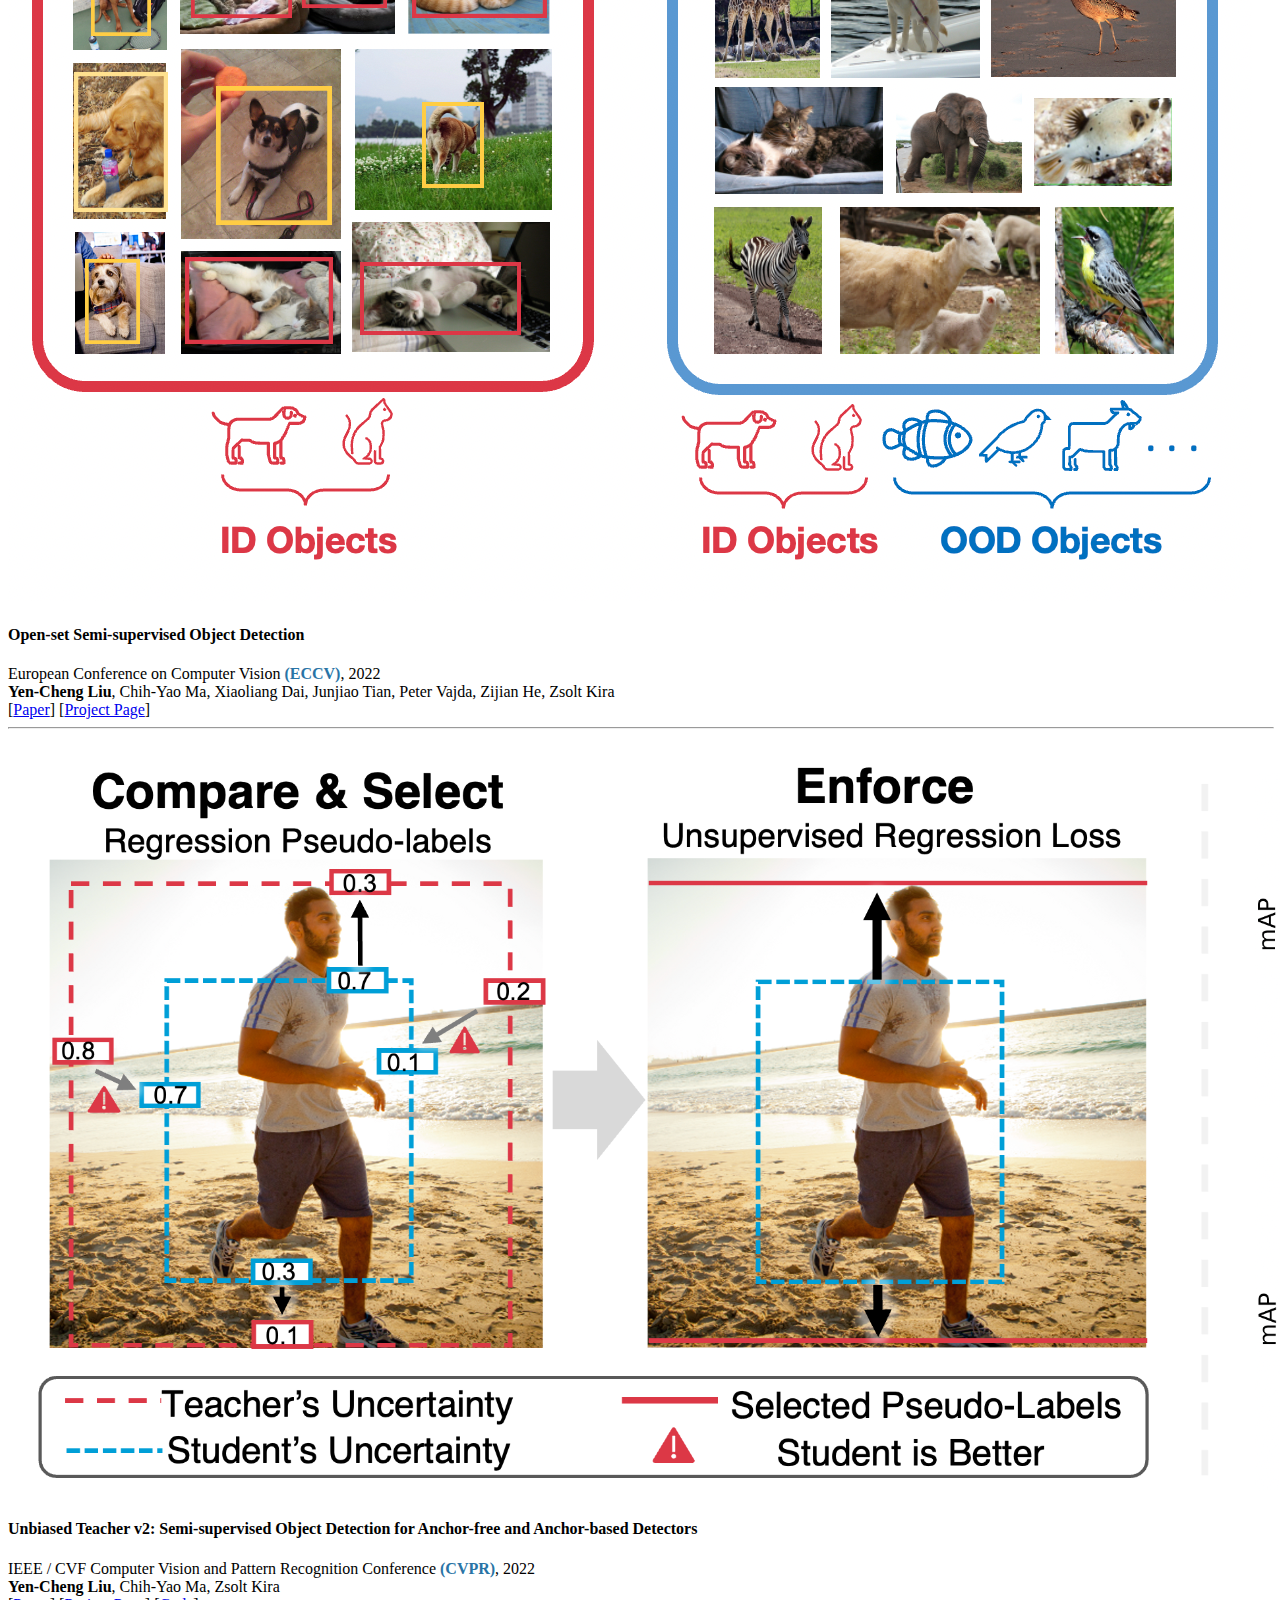
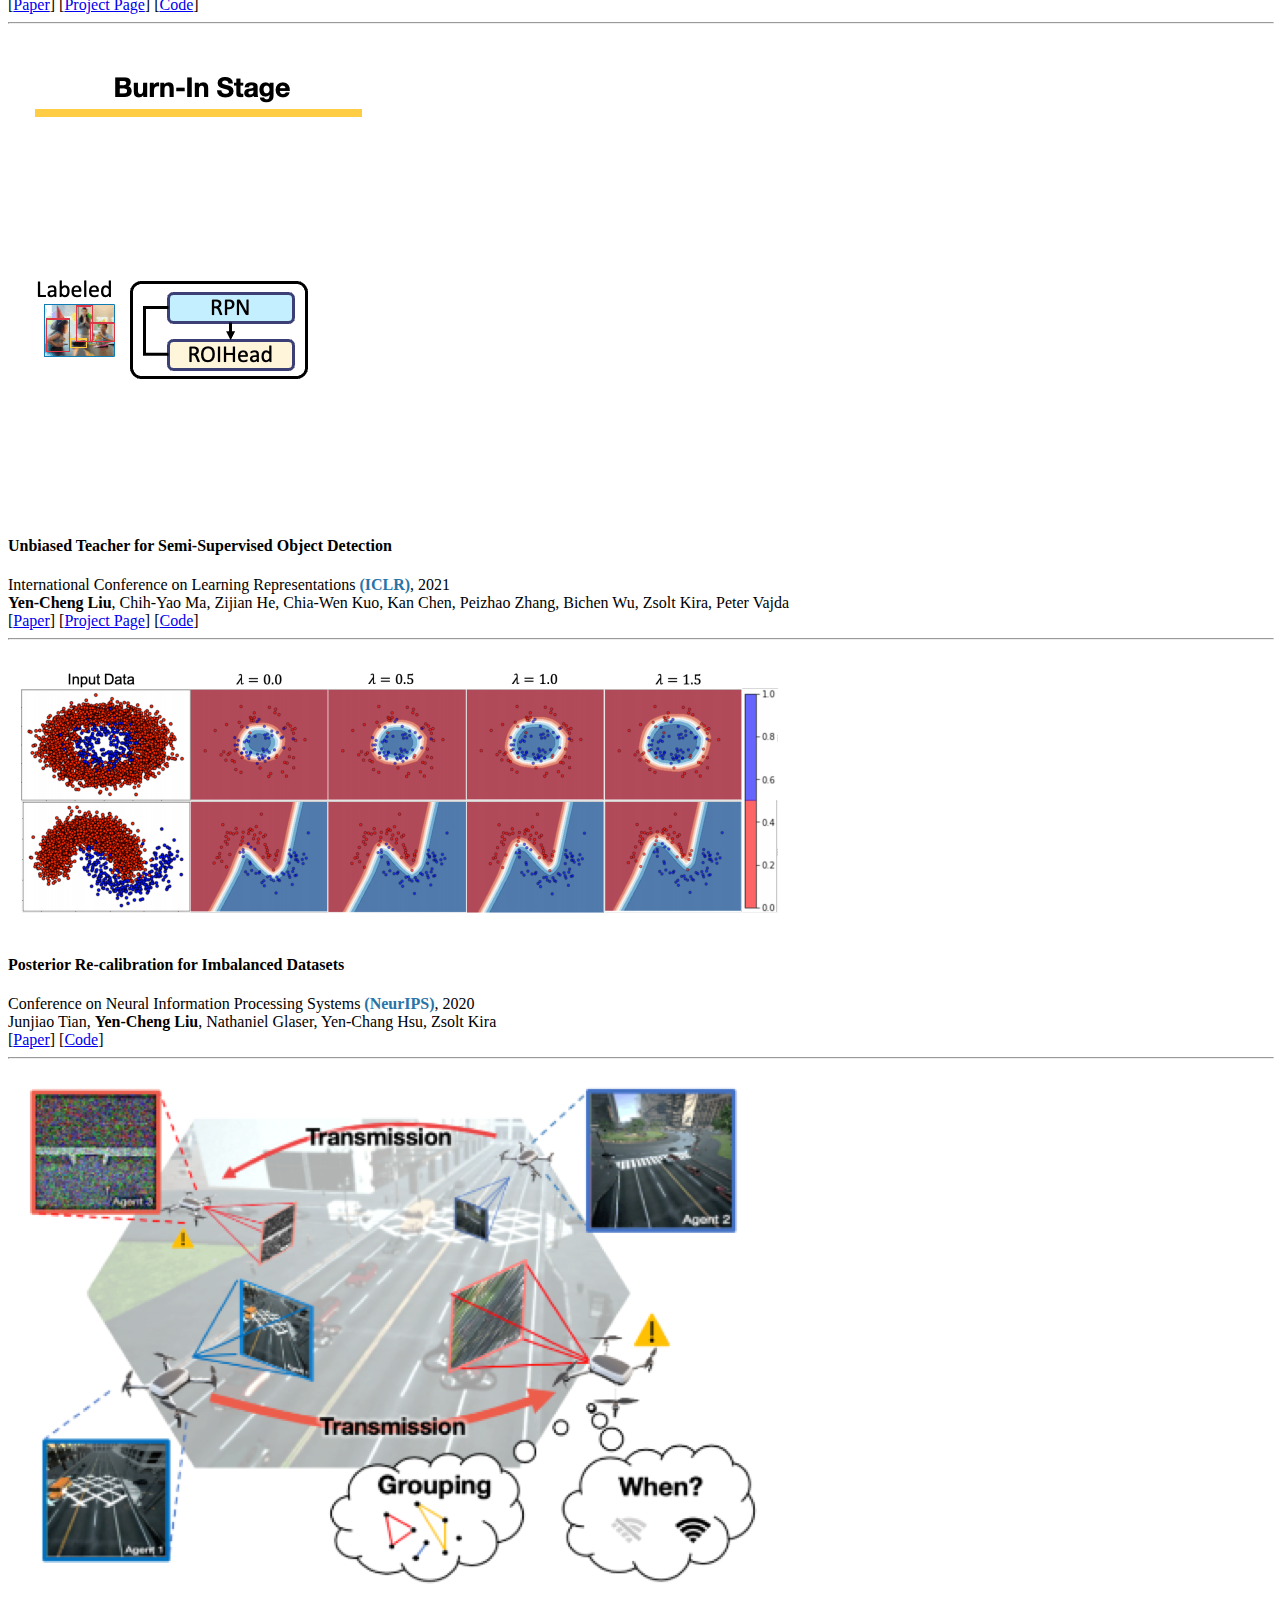
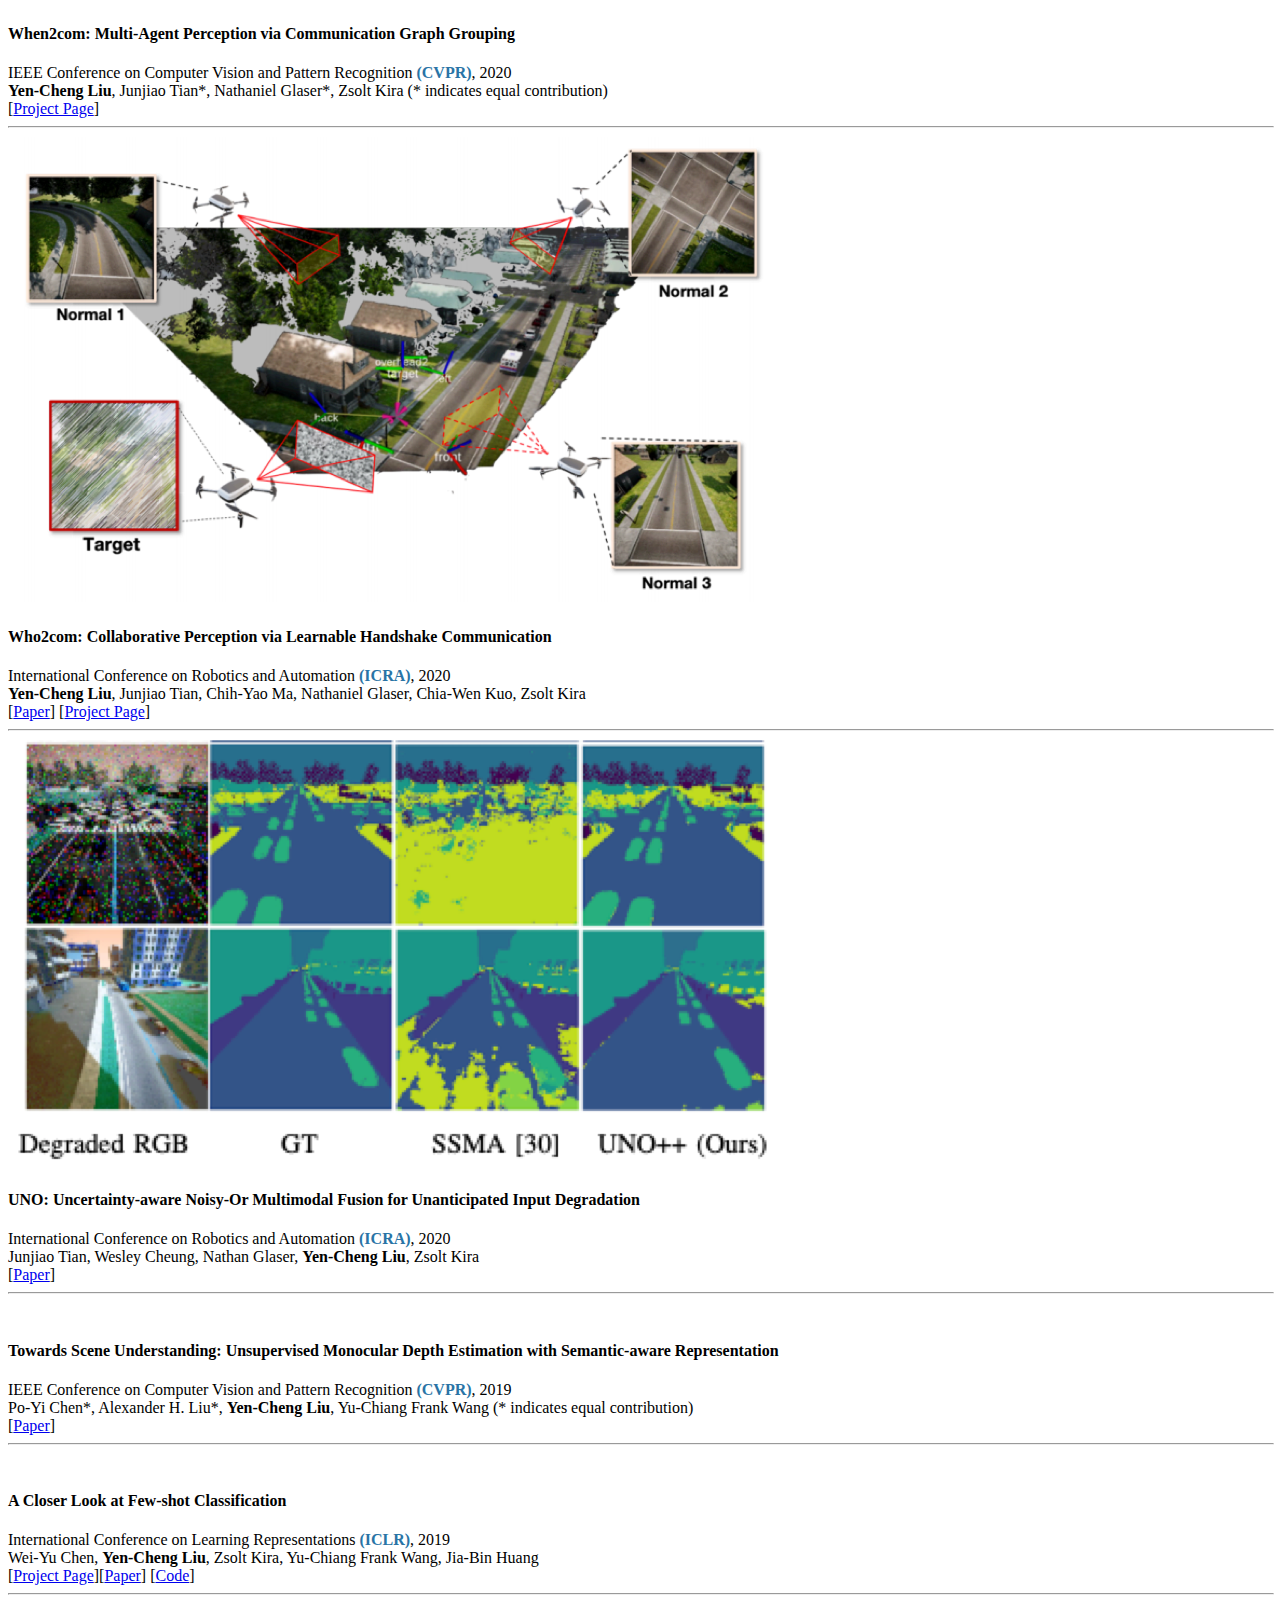
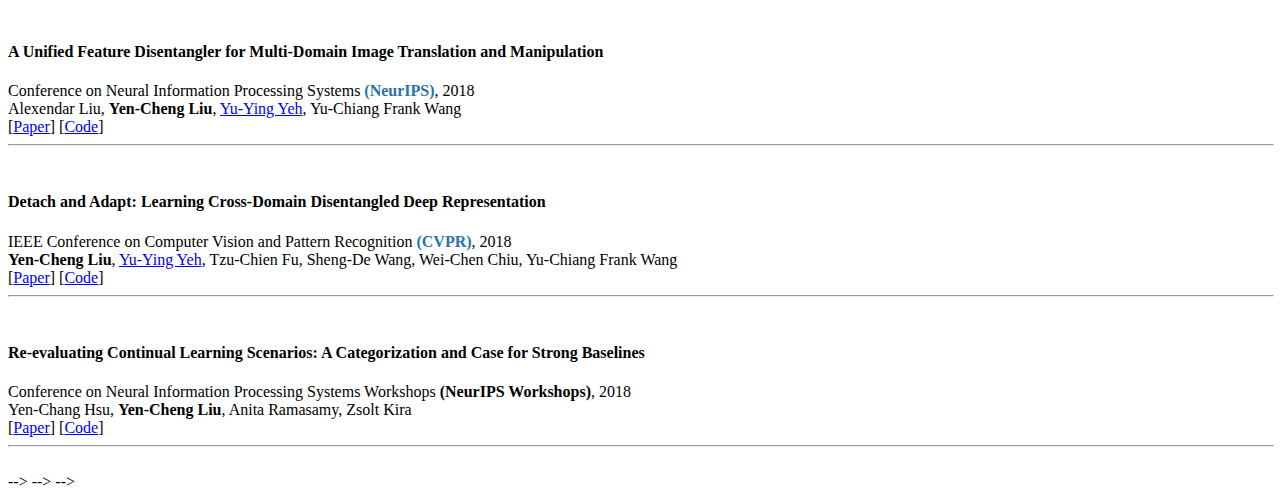
==== commit 079f3ecc: "update" ====
--- a/index.html
+++ b/index.html
@@ -62,7 +62,7 @@
             Beyond these, I also worked on efficient and robust inference, which exploits communication techniques to exchange information across different ML models.
 
               <p> <b> </b></p>
-              <p> <b>I am looking for a full-time position starting from Fall 2023. </b></p>
+              <!-- <p> <b>I am looking for a full-time position starting from Fall 2023. </b></p> -->
 
           [<a href="assets/file/cv.pdf" target="_blank">CV</a>] [<a
             href="https://scholar.google.com/citations?user=yeAeAhsAAAAJ&hl=en" target="_blank">Google Scholar<a>] <br>
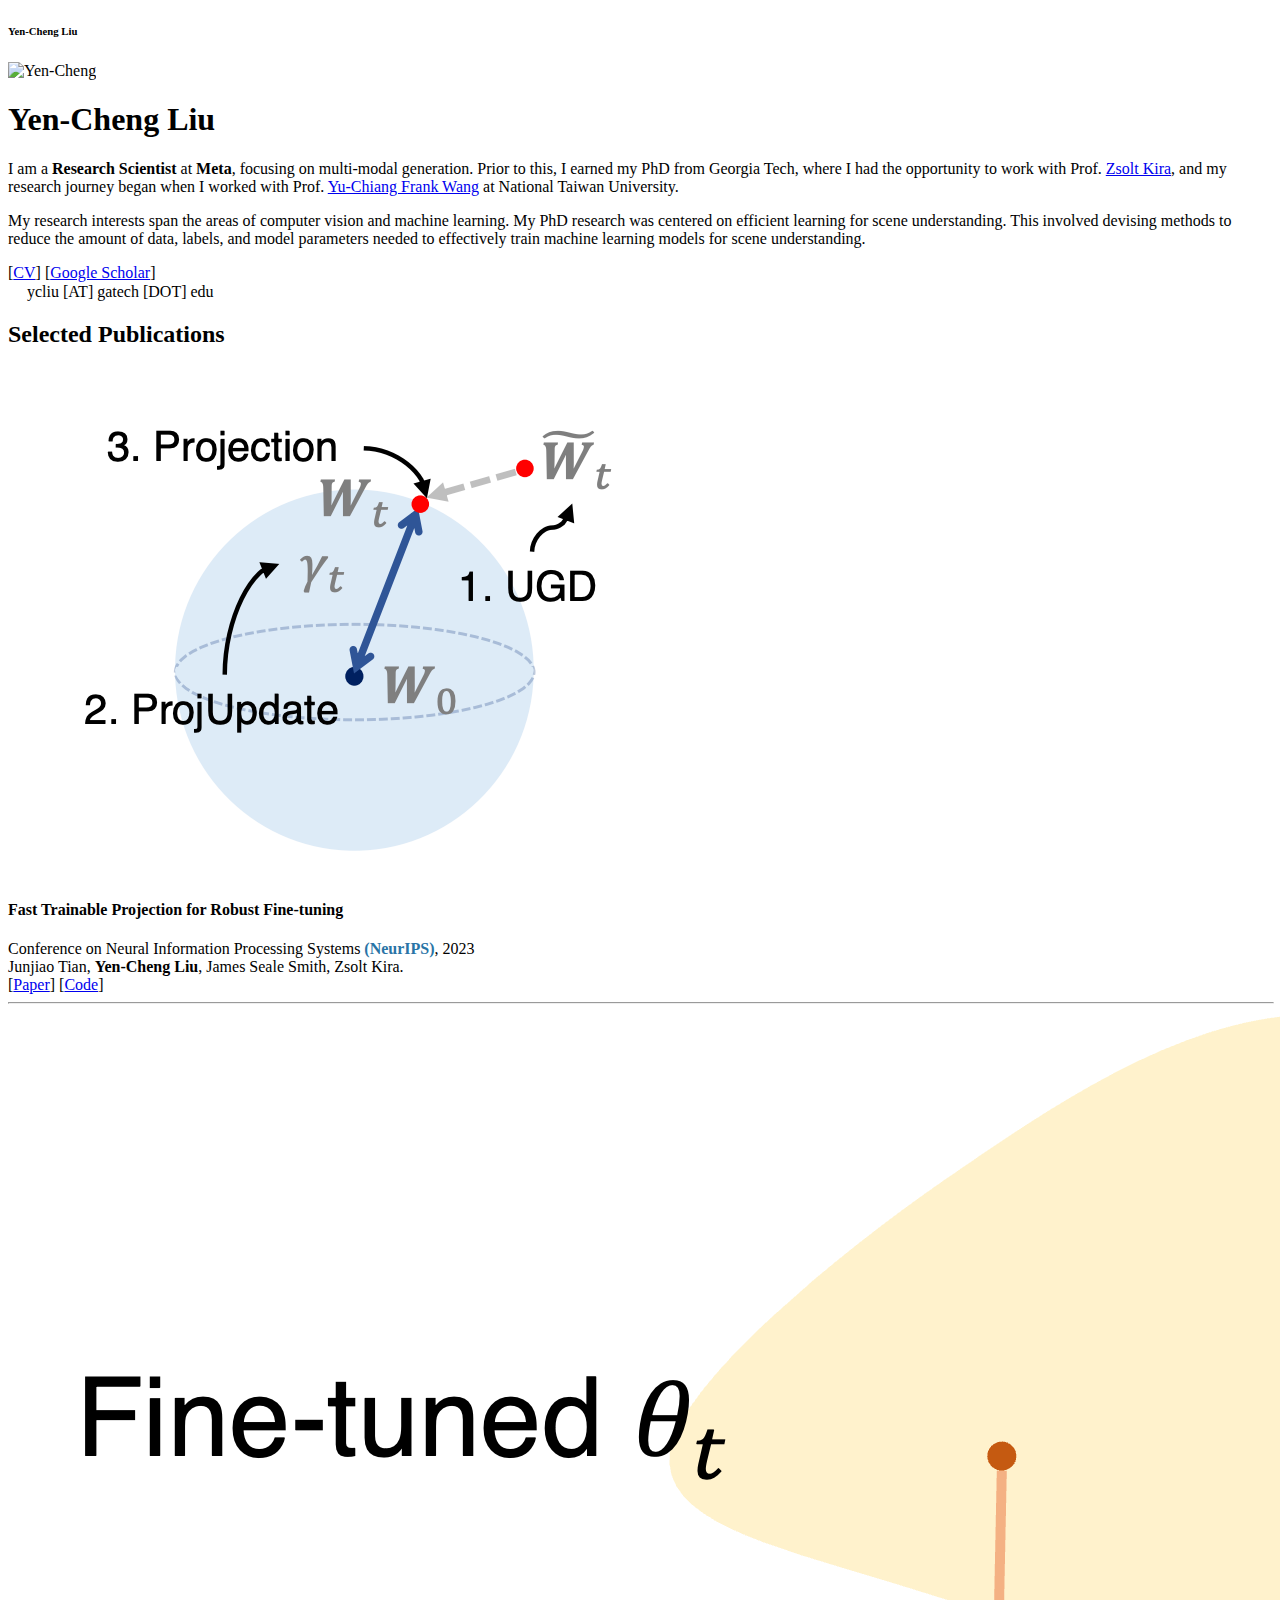
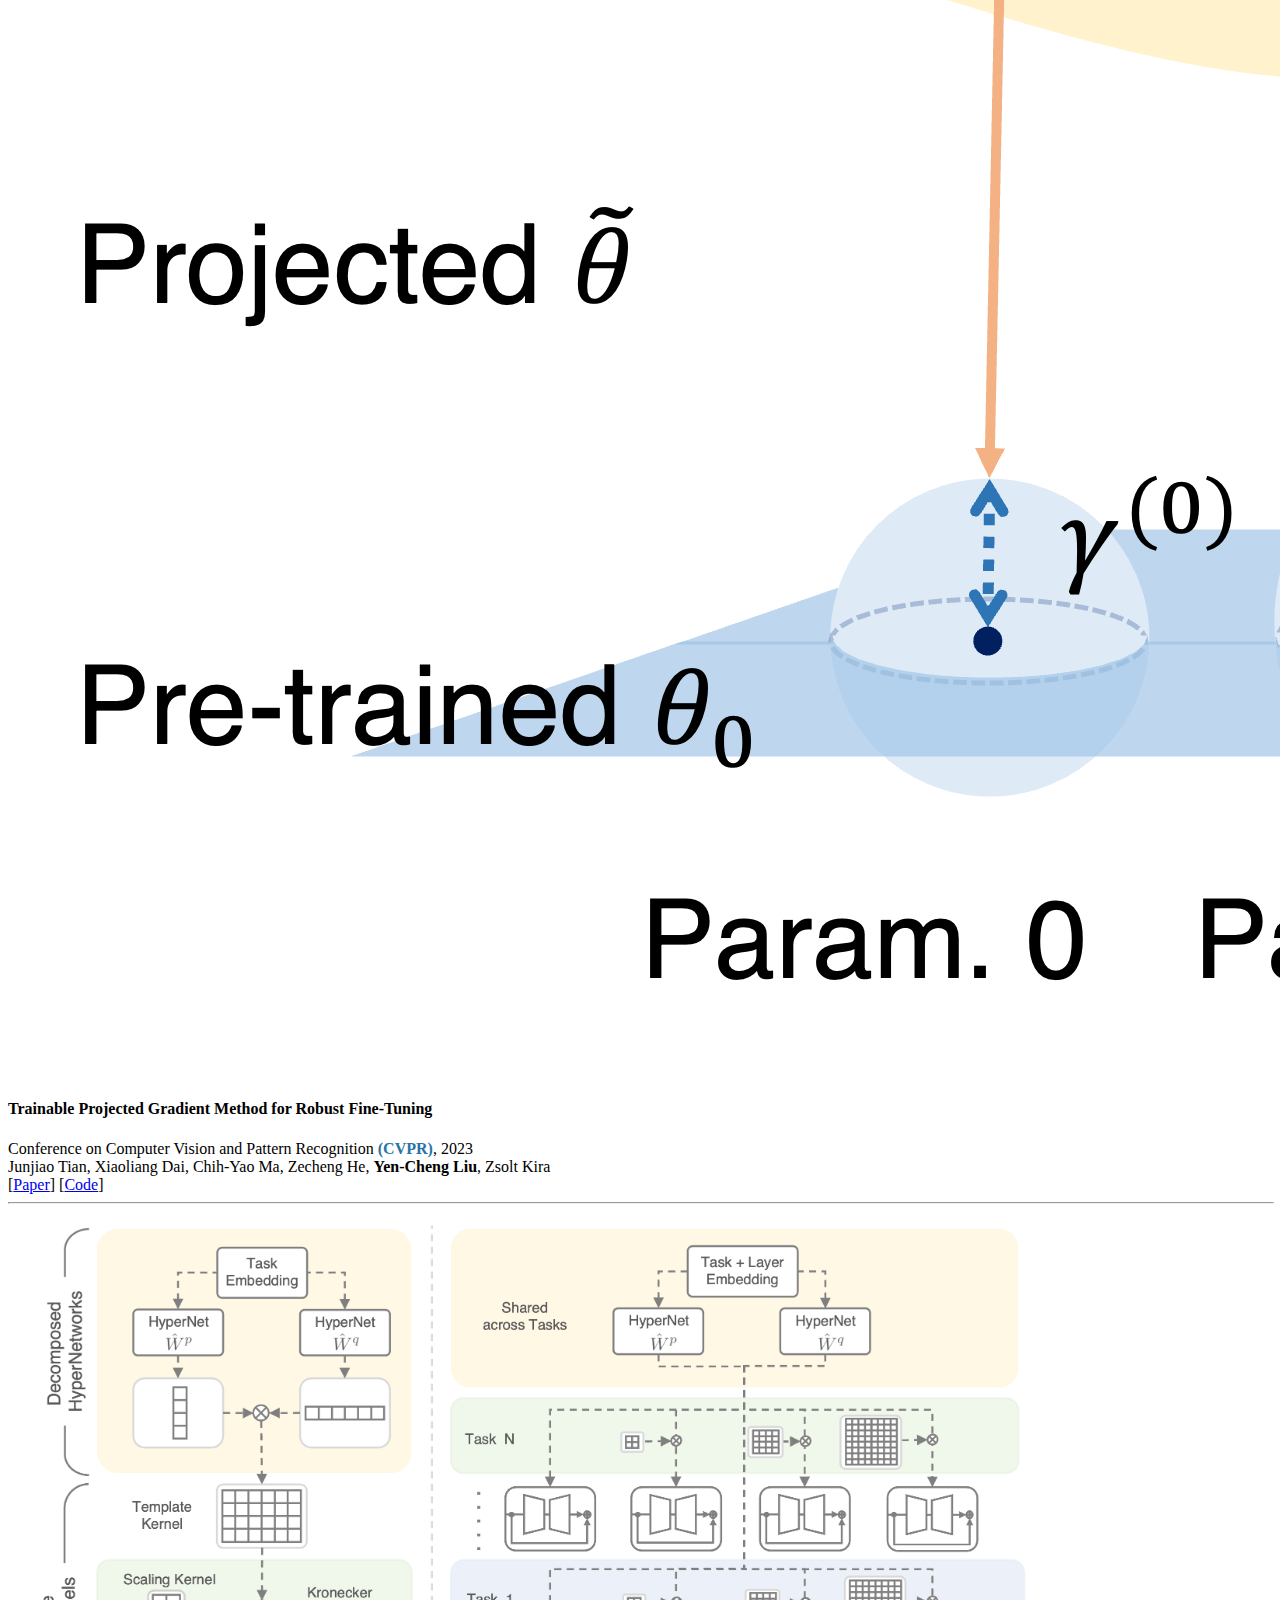
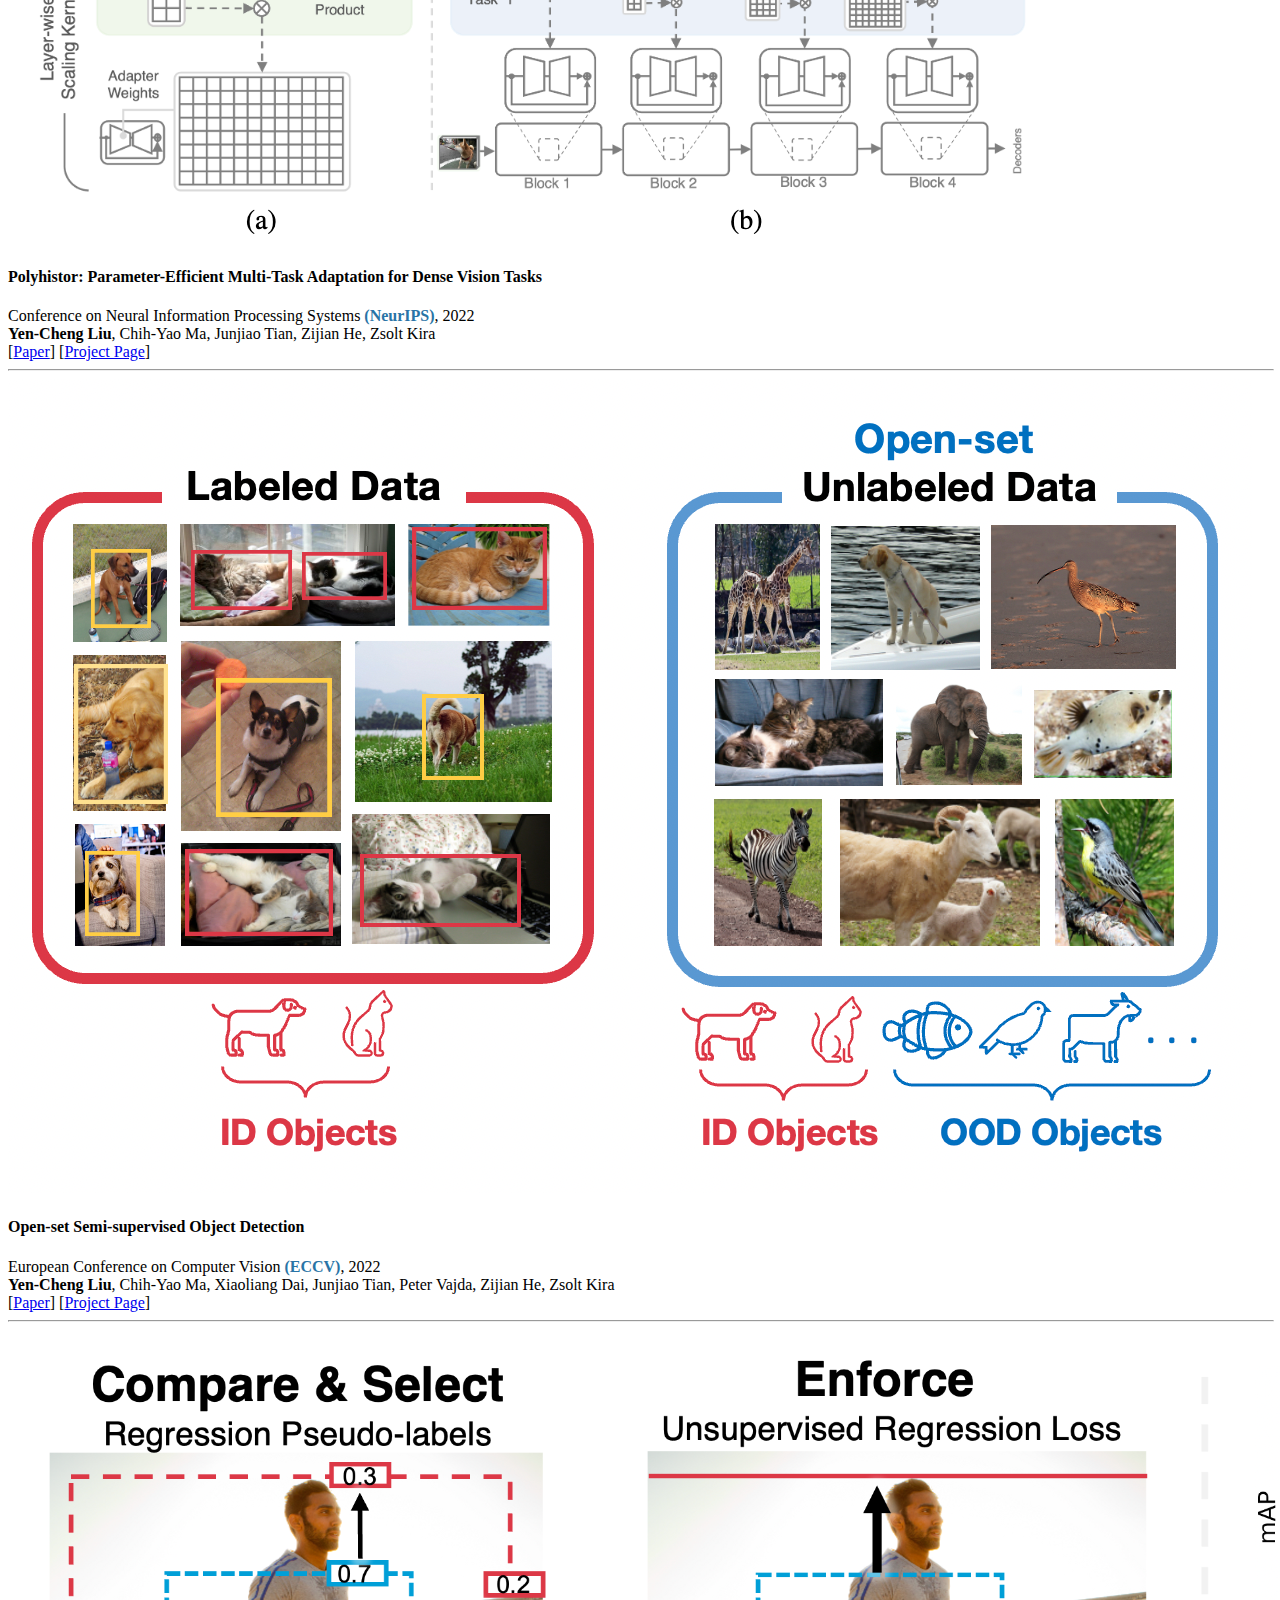
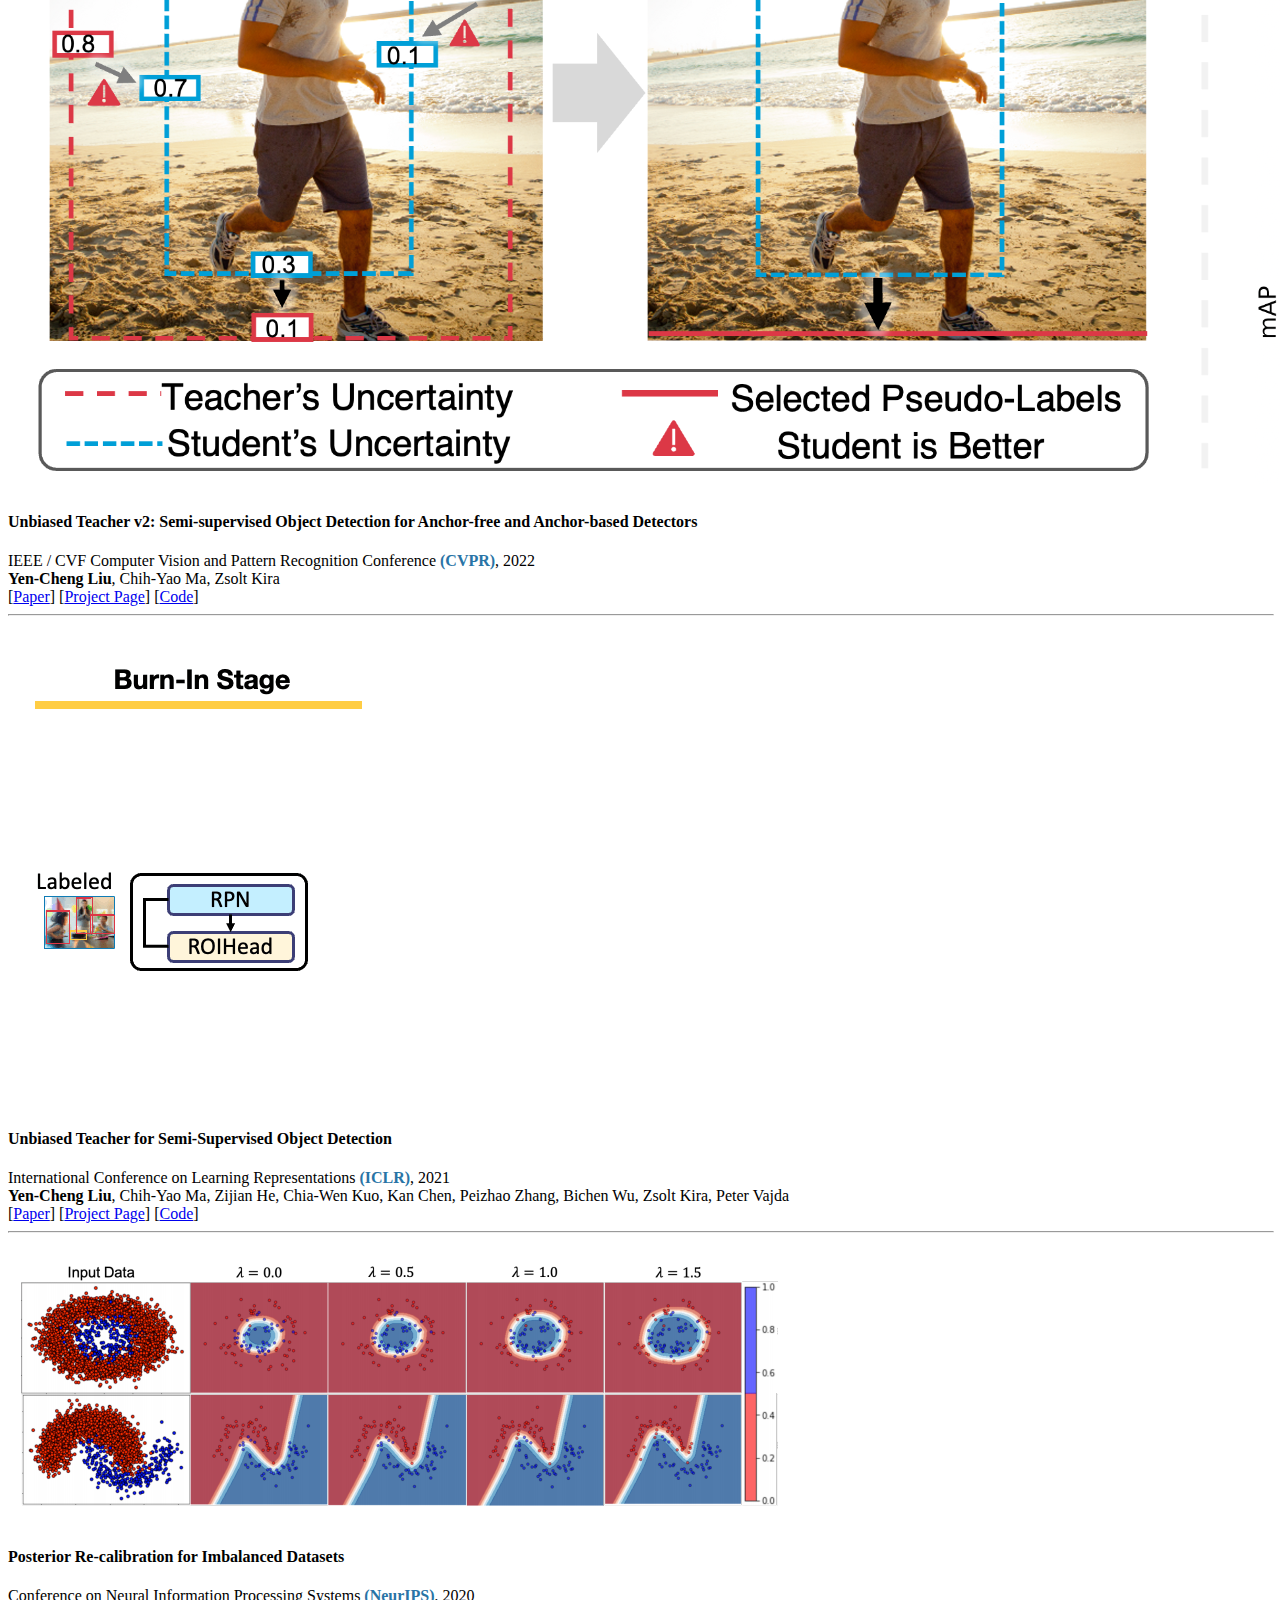
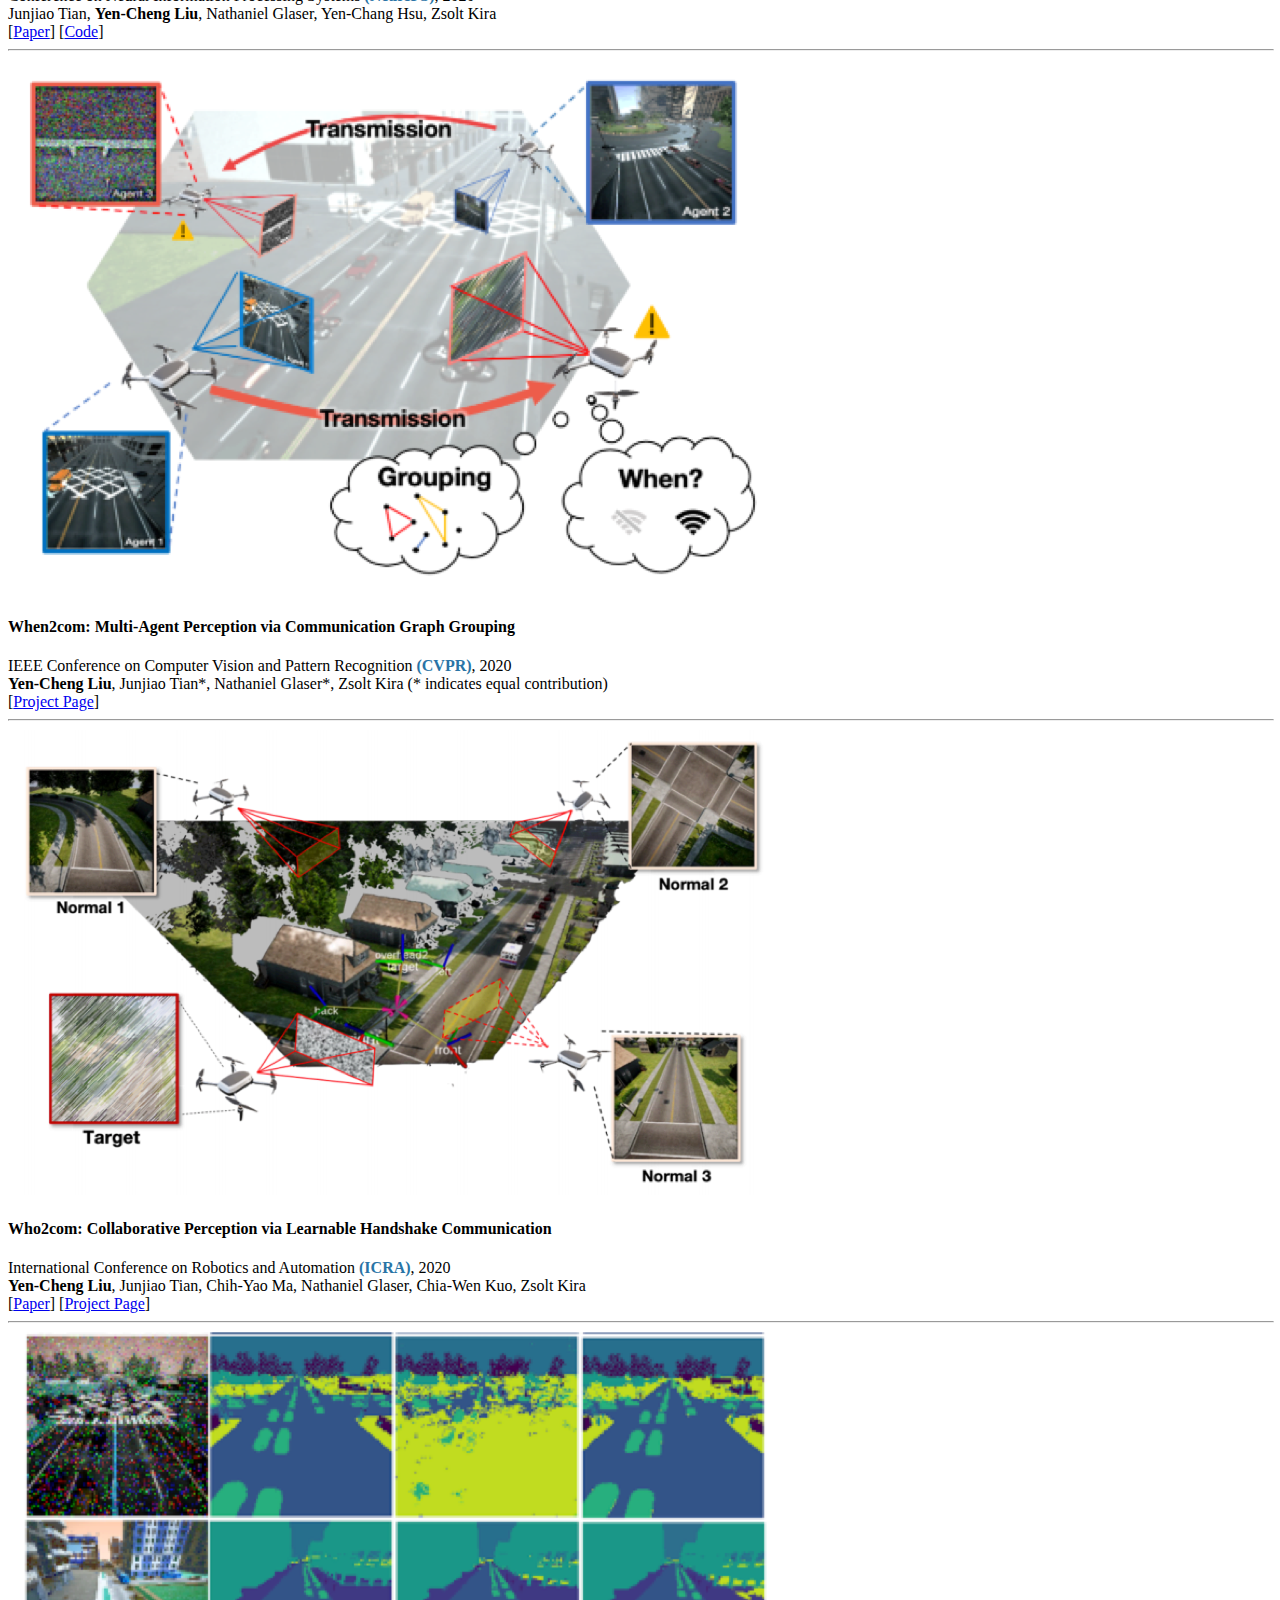
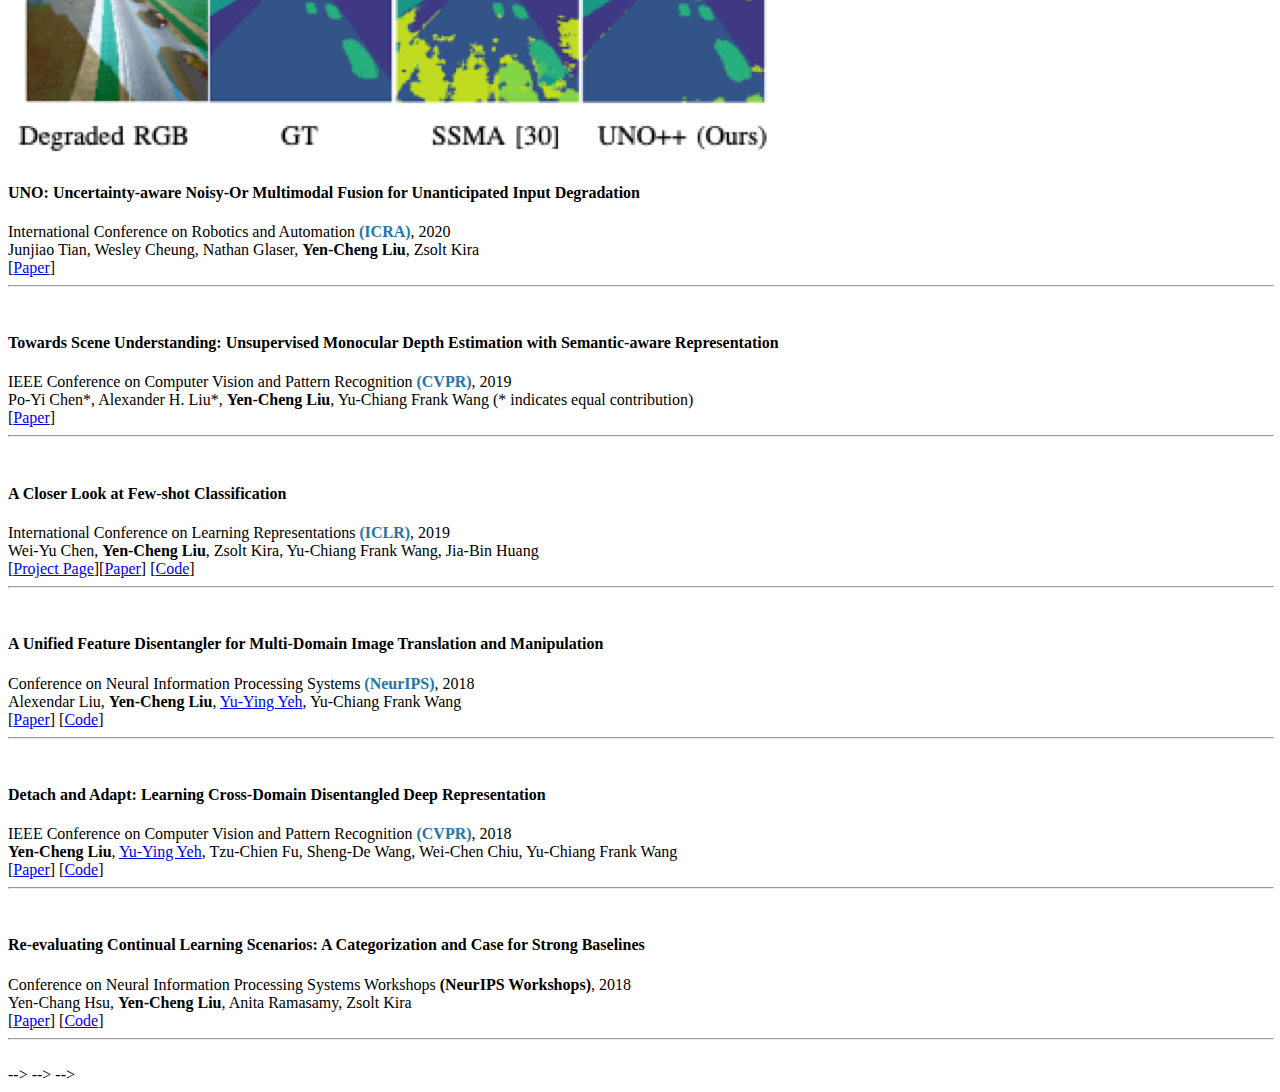
==== commit 7a672860: "add meta" ====
--- a/index.html
+++ b/index.html
@@ -47,20 +47,12 @@
           <img src="assets/img/user2.png" alt="Yen-Cheng" height="150" width="150">
           <h1>Yen-Cheng Liu</h1>
           <p>
-            I am a <b>PhD candidate at Georgia Tech</b> and work with Prof. <a
-              href="https://www.cc.gatech.edu/~zk15/" target="_blank">Zsolt Kira</a>. Previously, I was fortunate to have interned at Meta/Facebook for the past three years (2020-2022), and my research journey began when I worked with Prof. <a
+            I am a <b>Research Scientist</b> at <b>Meta</b>, focusing on multi-modal generation.
+            Prior to this, I earned my PhD from Georgia Tech, where I had the opportunity to work with Prof. <a href="https://www.cc.gatech.edu/~zk15/" target="_blank">Zsolt Kira</a>, and my research journey began when I worked with Prof. <a
               href="http://vllab.ee.ntu.edu.tw/ycwang.html" target="_blank">Yu-Chiang Frank Wang</a> at National Taiwan University. 
             </p>
-
             <p>
-            <b>I am currently working as a visiting researcher at Meta GenAI team and working on multi-modal generation.</b>
-            </p>
-
-            <p>
-            My research interests are in the areas of computer vision and machine learning.
-            Existing machine learning (ML) applications require huge foundation models trained on vast data and labels, so my research focuses on improving the efficiency of model parameters, data, and label annotations in training of large-scale machine learning models. 
-            Beyond these, I also worked on efficient and robust inference, which exploits communication techniques to exchange information across different ML models.
-
+            My research interests span the areas of computer vision and machine learning. My PhD research was centered on efficient learning for scene understanding. This involved devising methods to reduce the amount of data, labels, and model parameters needed to effectively train machine learning models for scene understanding.
               <p> <b> </b></p>
               <!-- <p> <b>I am looking for a full-time position starting from Fall 2023. </b></p> -->
 
@@ -79,6 +71,29 @@
     <div class="container">
 
       <h2>Selected Publications</h2>
+
+      <!-- NeurIPS' 23 FTP -->
+      <div class="row vertical-align">
+        <div class="col-lg-3">
+          <a class="zoom green" href="" target="_blank"><img class="img-responsive"
+              src="projects/neurips23_assets/method.png" alt="" /></a>
+        </div>
+        <div class="col-lg-8 ">
+          <h4>Fast Trainable Projection for Robust Fine-tuning</h4>
+          <h7>Conference on Neural Information Processing Systems <b>
+              <font color="#2974a6">(NeurIPS)</font></b>, 2023</h7><br>
+              <h7>  Junjiao Tian, <b>Yen-Cheng Liu</b>, James Seale Smith, Zsolt Kira.
+            </h7> <br>
+          [<a href="https://arxiv.org/abs/2310.19182" target="_blank">Paper</a>] [<a href="https://github.com/GT-RIPL/FTP" target="_blank">Code</a>] <br>
+
+        </div>
+      </div>
+
+      <center>
+        <hr width="100%">
+      </center>
+
+
       <!-- CVPR' 23 TPGM -->
       <div class="row vertical-align">
         <div class="col-lg-3">
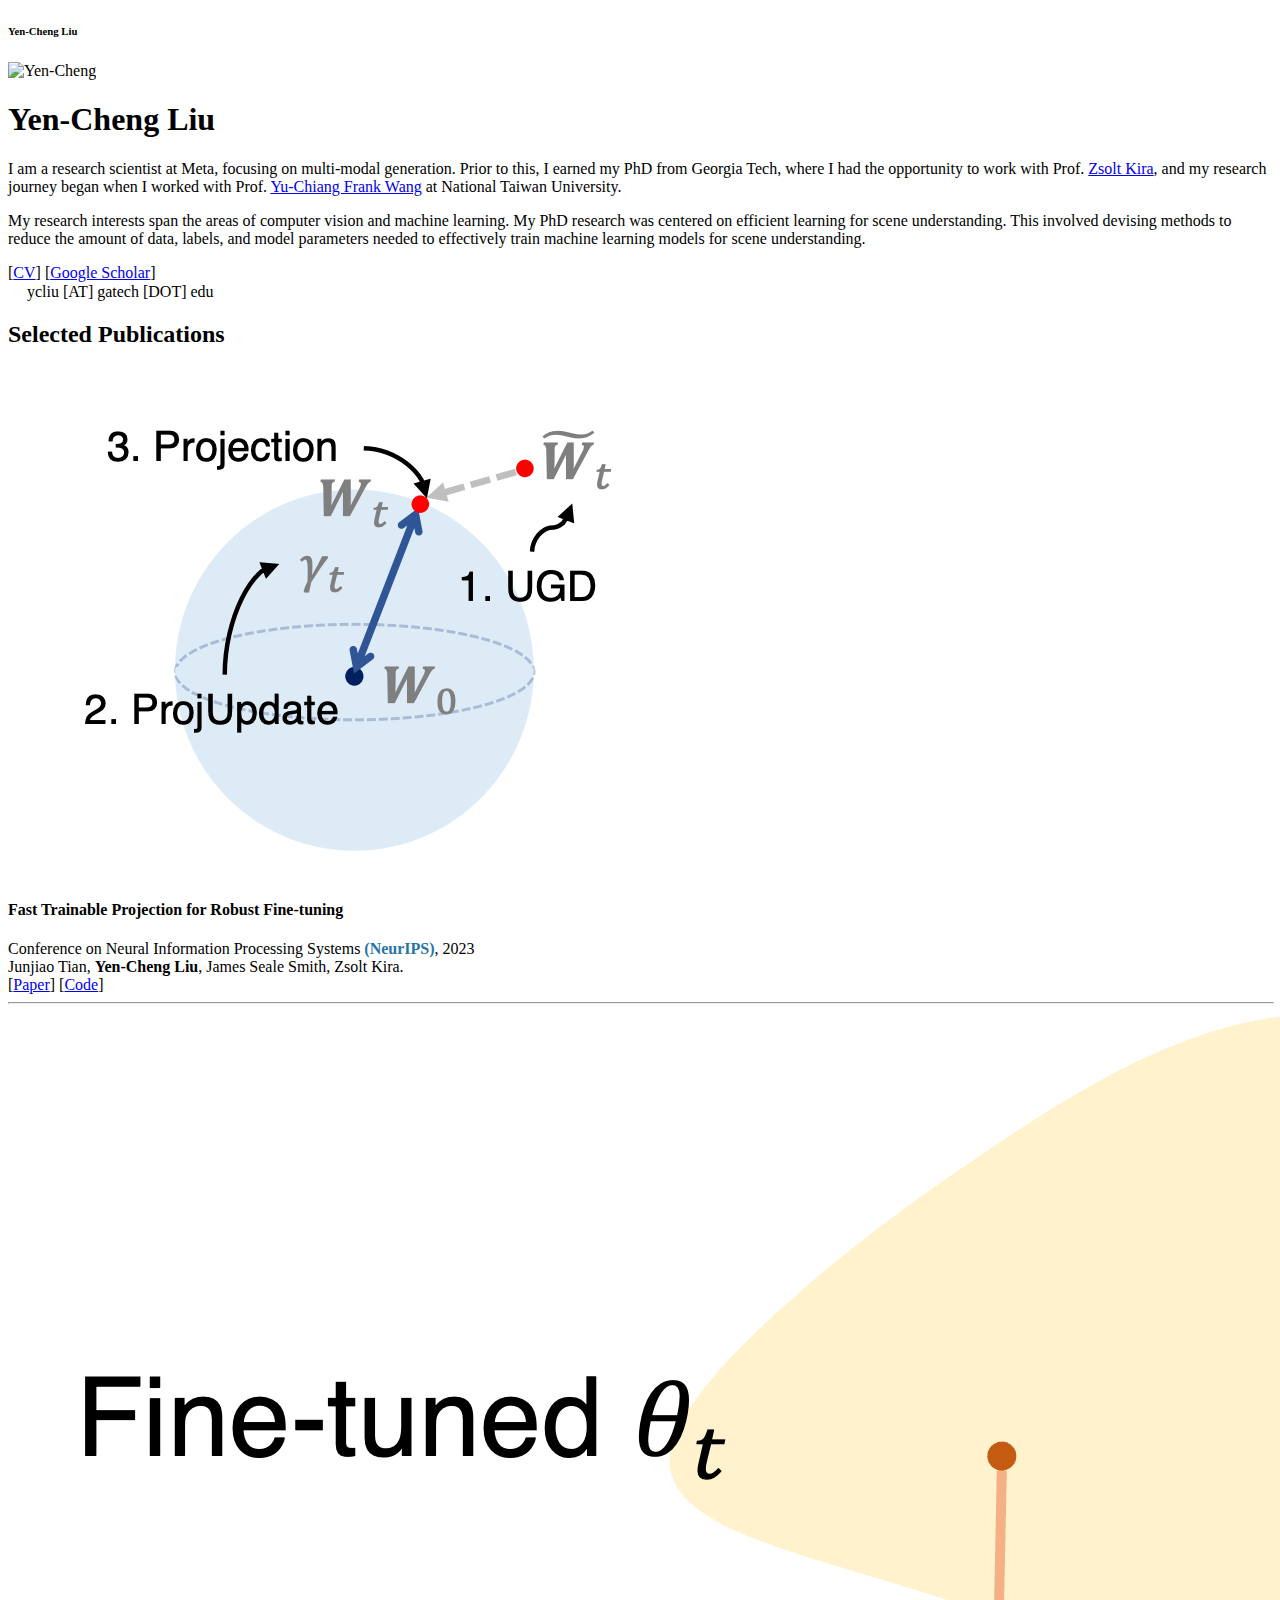
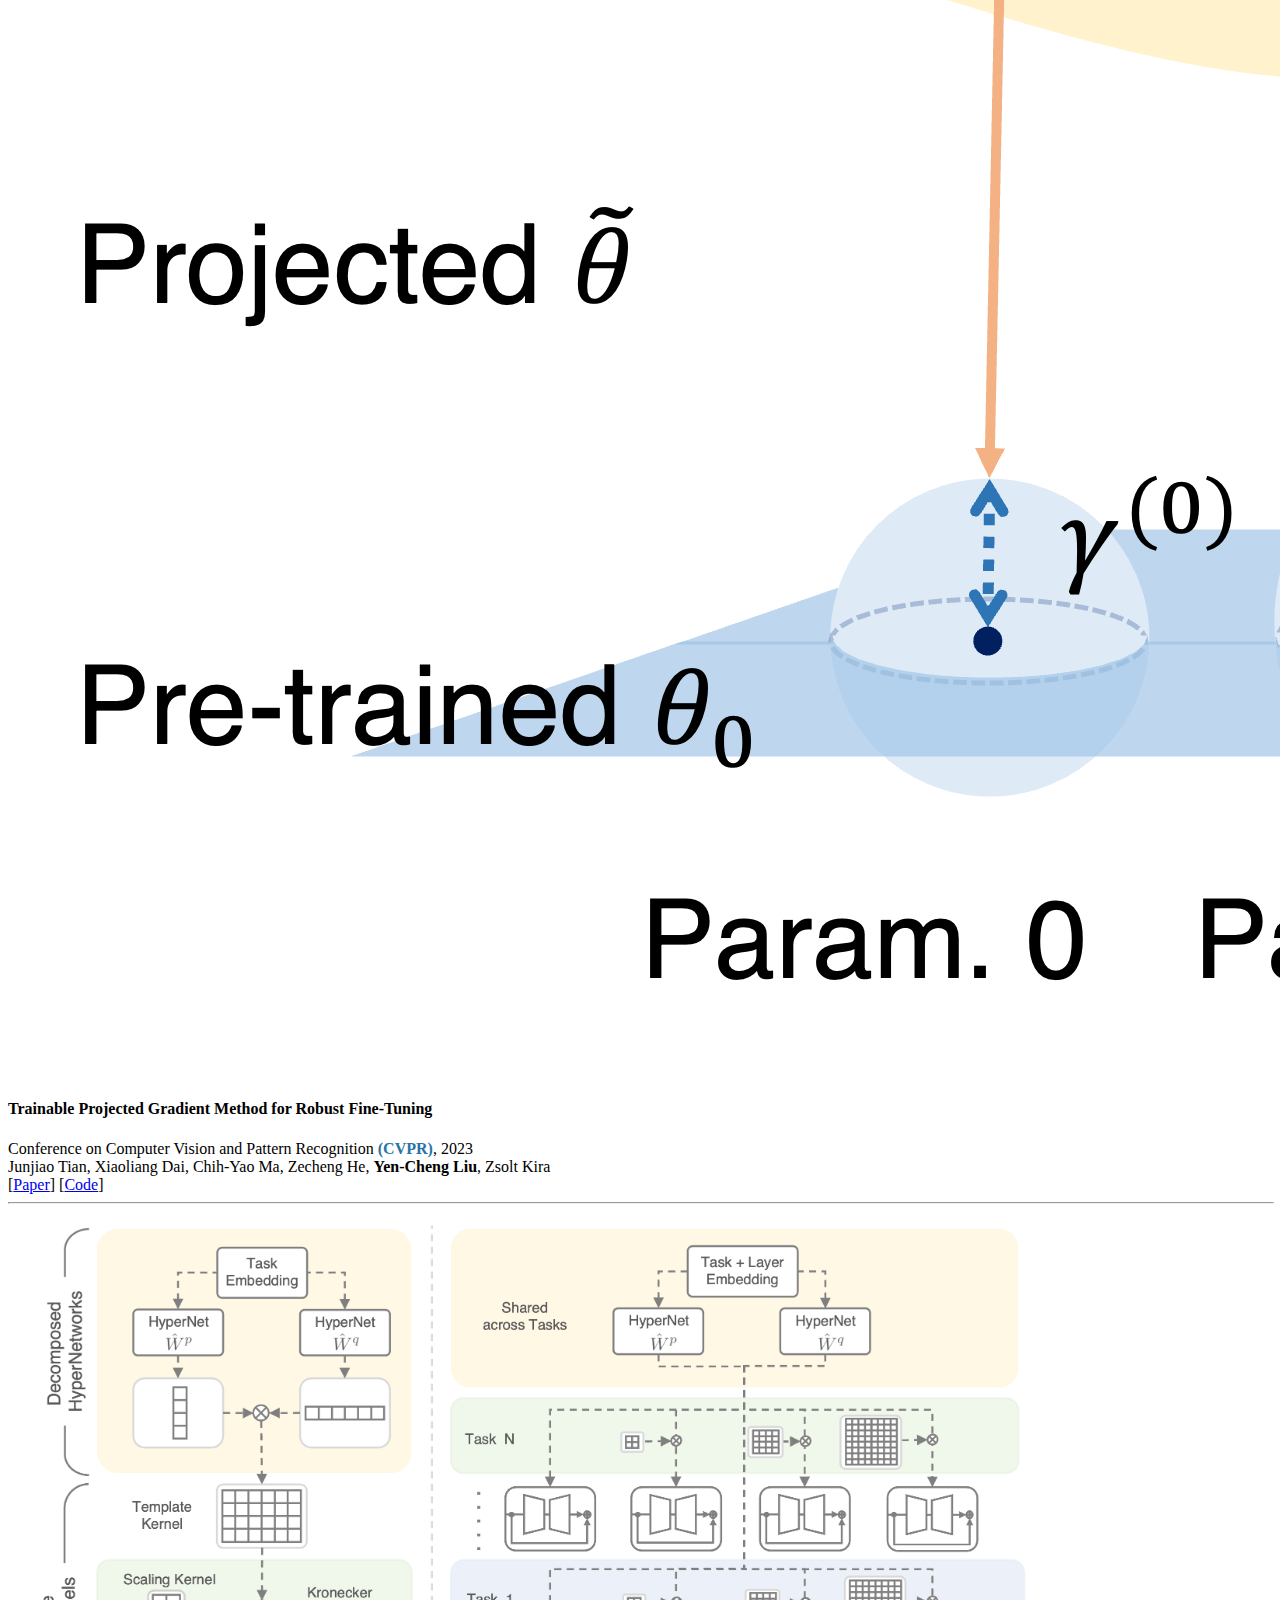
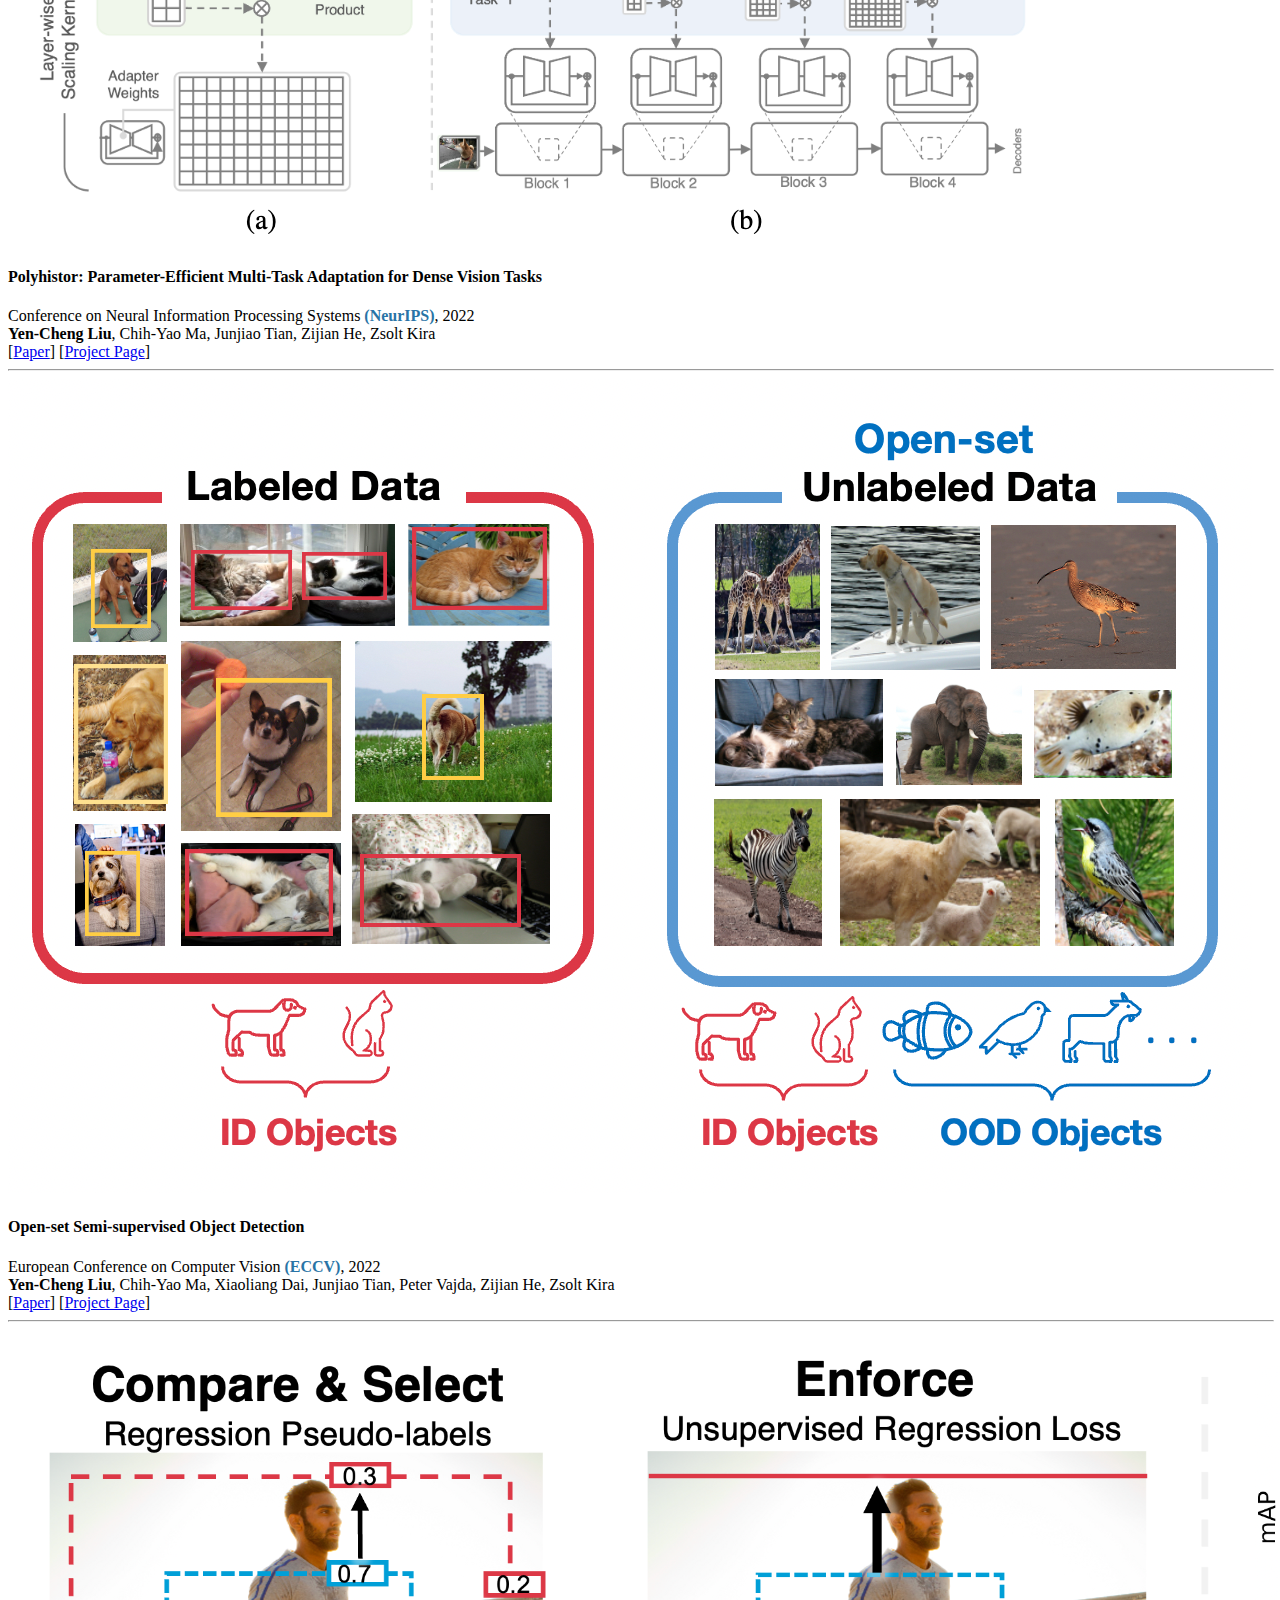
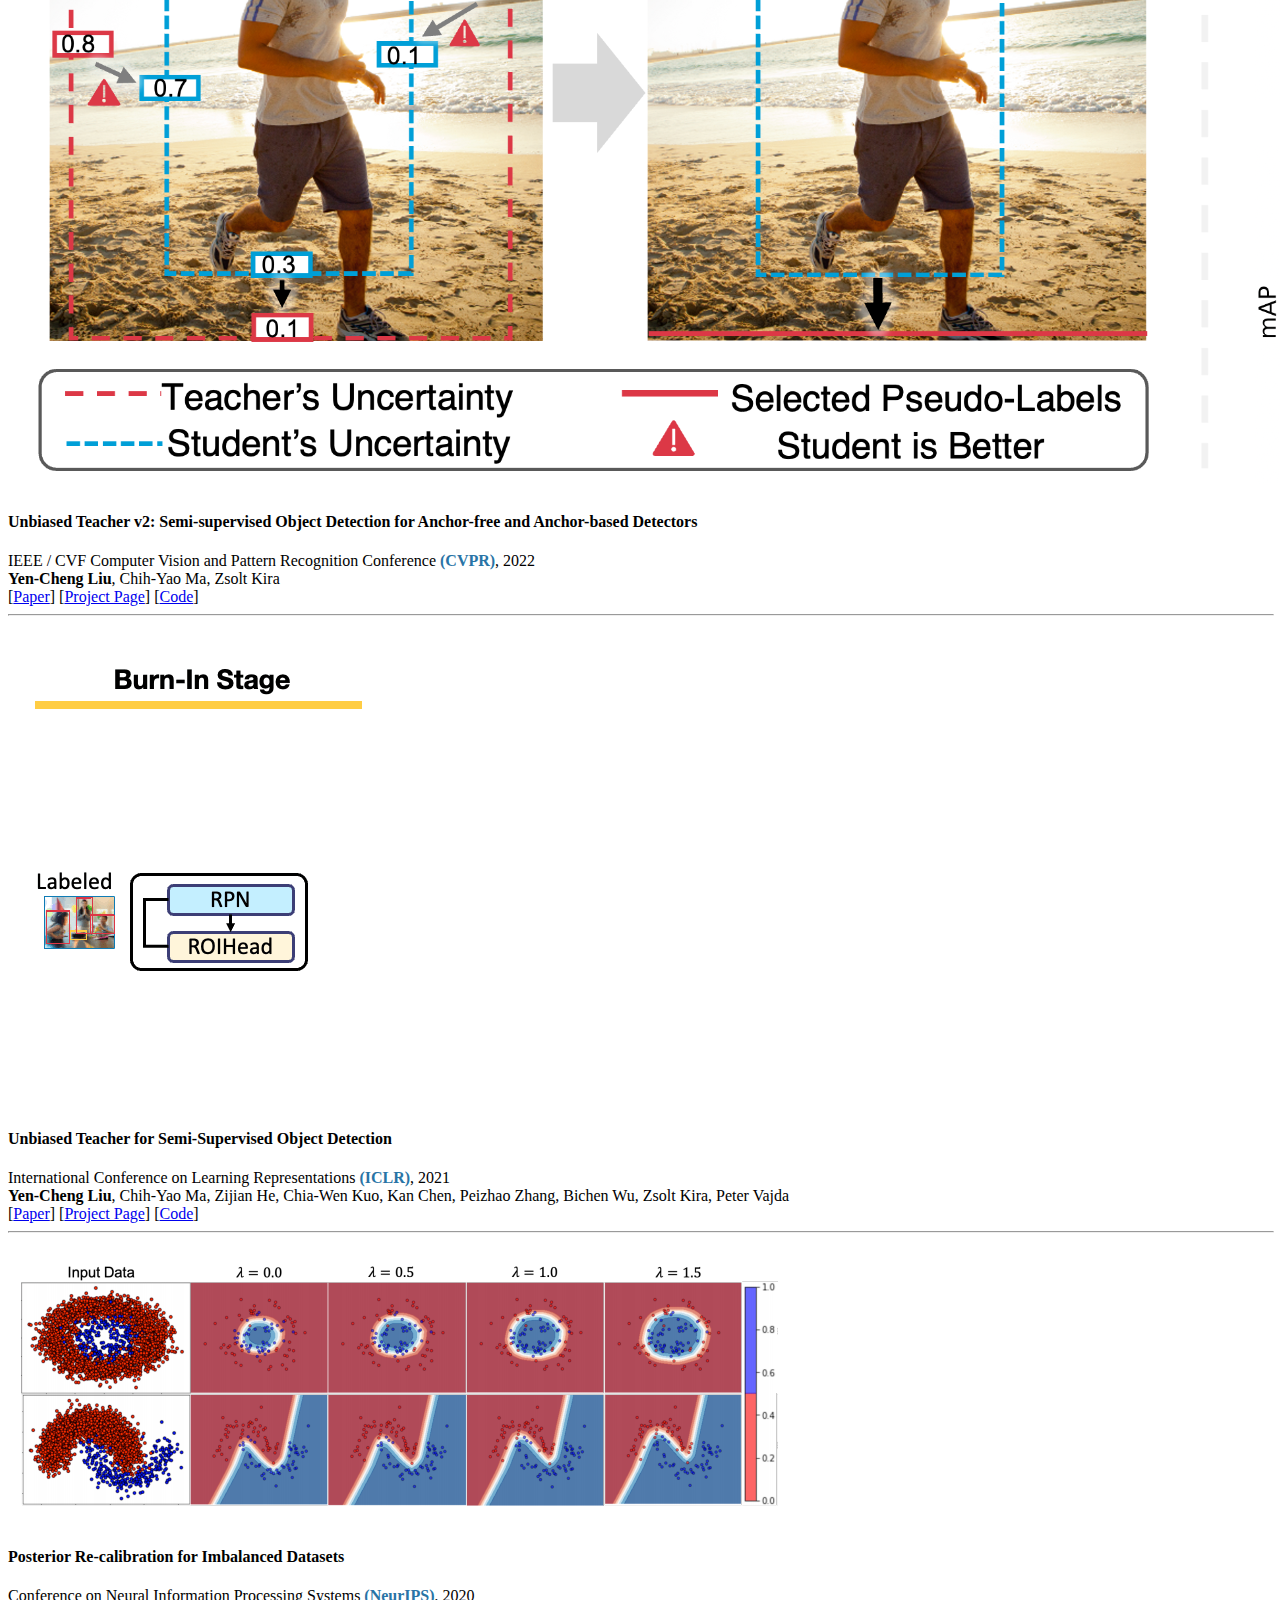
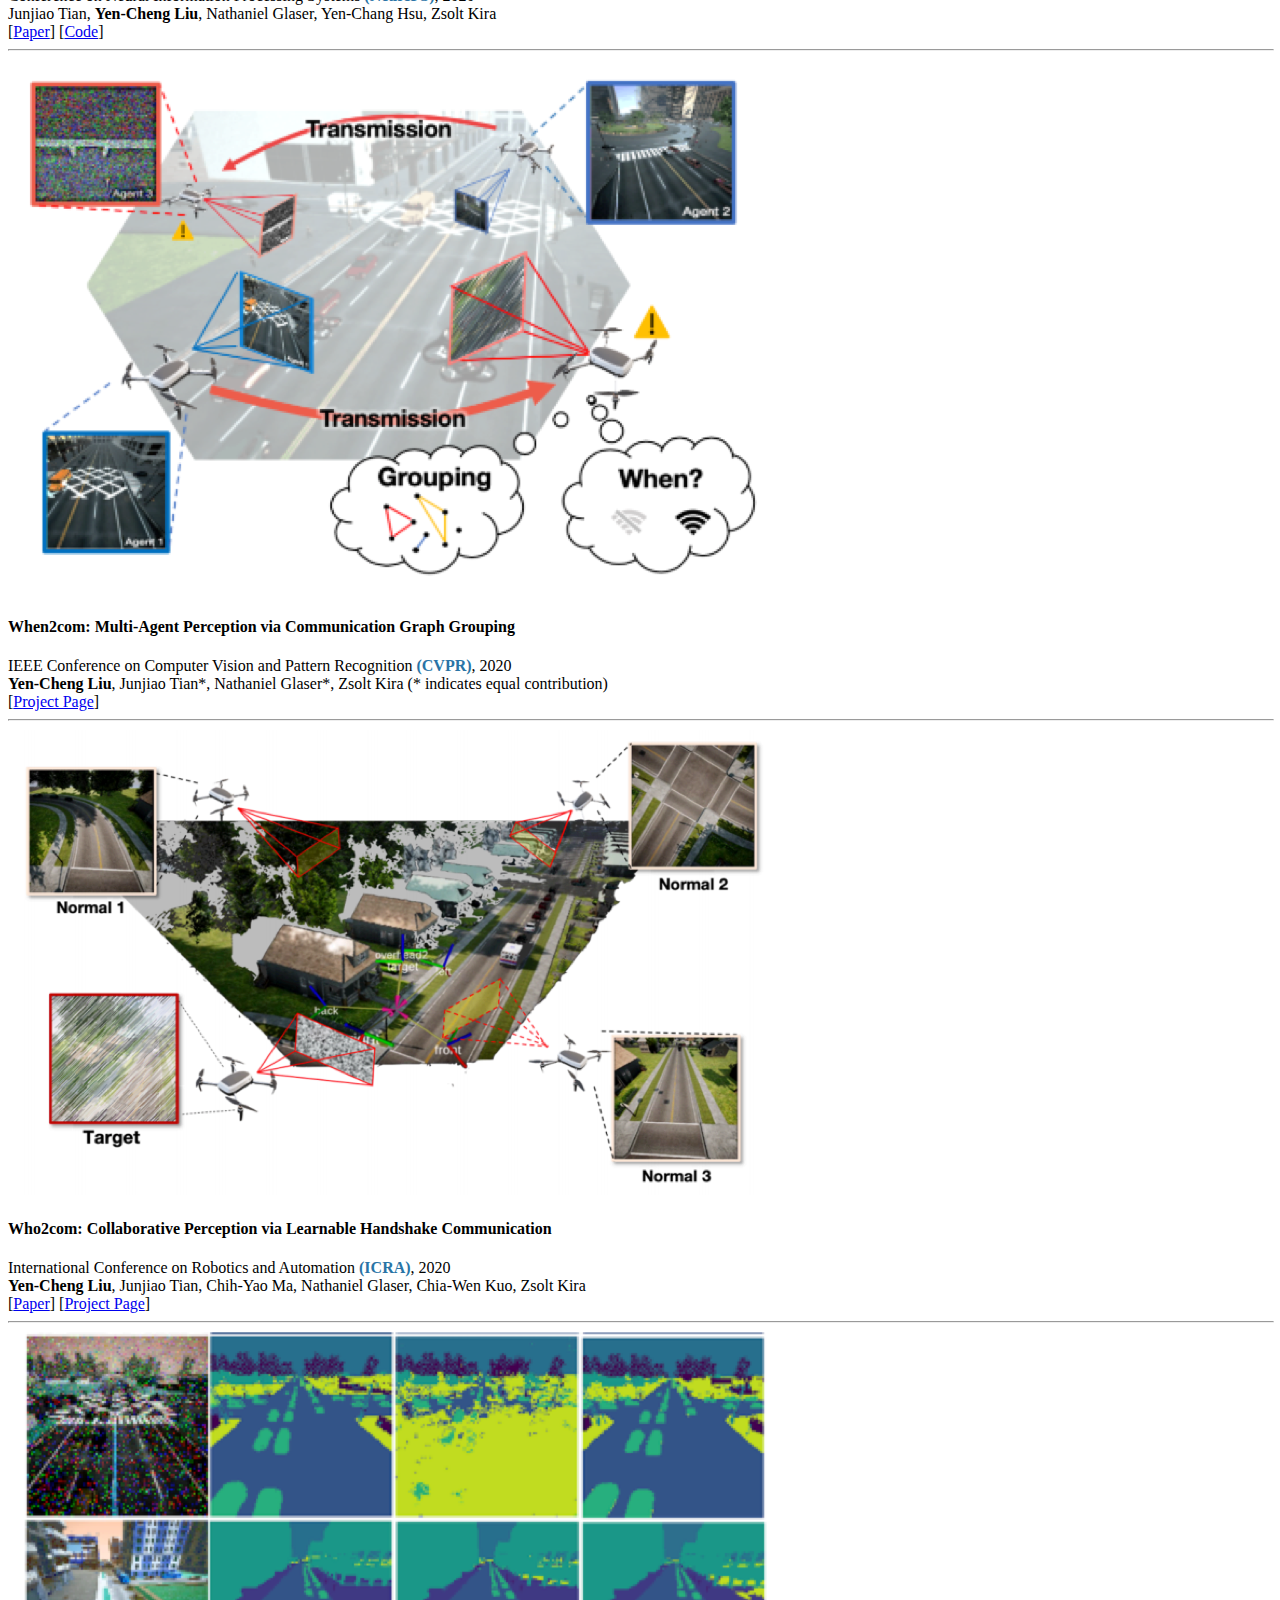
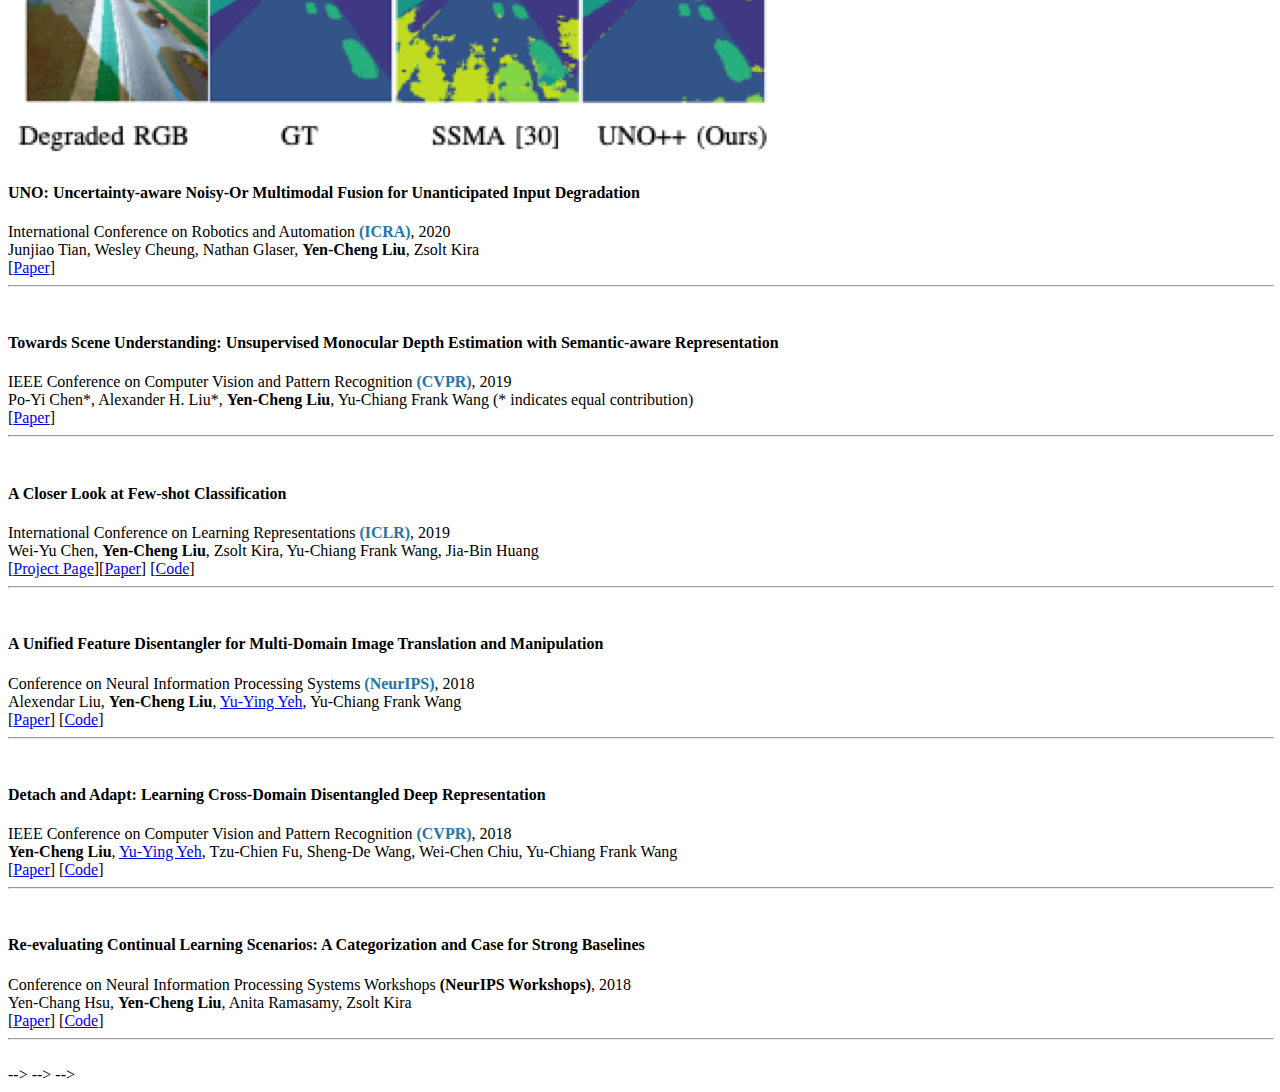
==== commit 7e1e7467: "modify meta" ====
--- a/index.html
+++ b/index.html
@@ -47,7 +47,7 @@
           <img src="assets/img/user2.png" alt="Yen-Cheng" height="150" width="150">
           <h1>Yen-Cheng Liu</h1>
           <p>
-            I am a <b>Research Scientist</b> at <b>Meta</b>, focusing on multi-modal generation.
+            I am a research scientist at Meta, focusing on multi-modal generation.
             Prior to this, I earned my PhD from Georgia Tech, where I had the opportunity to work with Prof. <a href="https://www.cc.gatech.edu/~zk15/" target="_blank">Zsolt Kira</a>, and my research journey began when I worked with Prof. <a
               href="http://vllab.ee.ntu.edu.tw/ycwang.html" target="_blank">Yu-Chiang Frank Wang</a> at National Taiwan University. 
             </p>
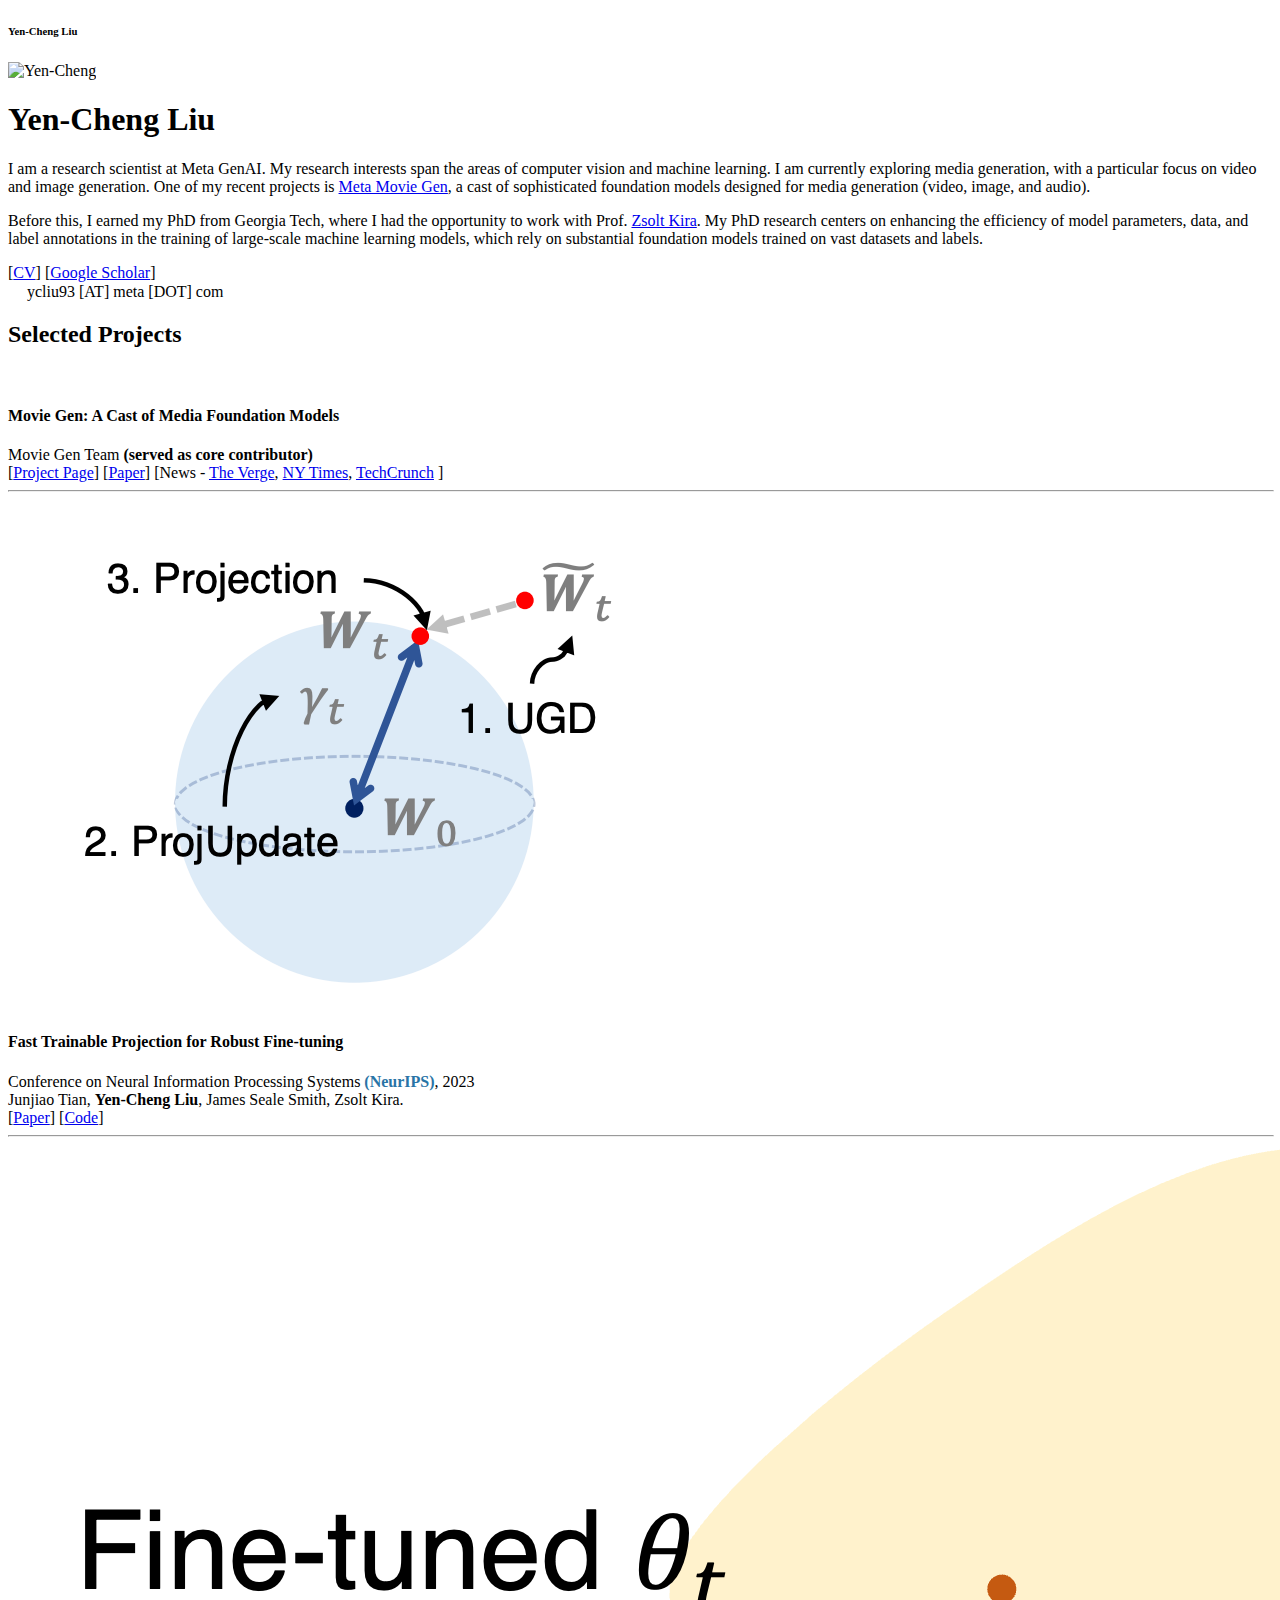
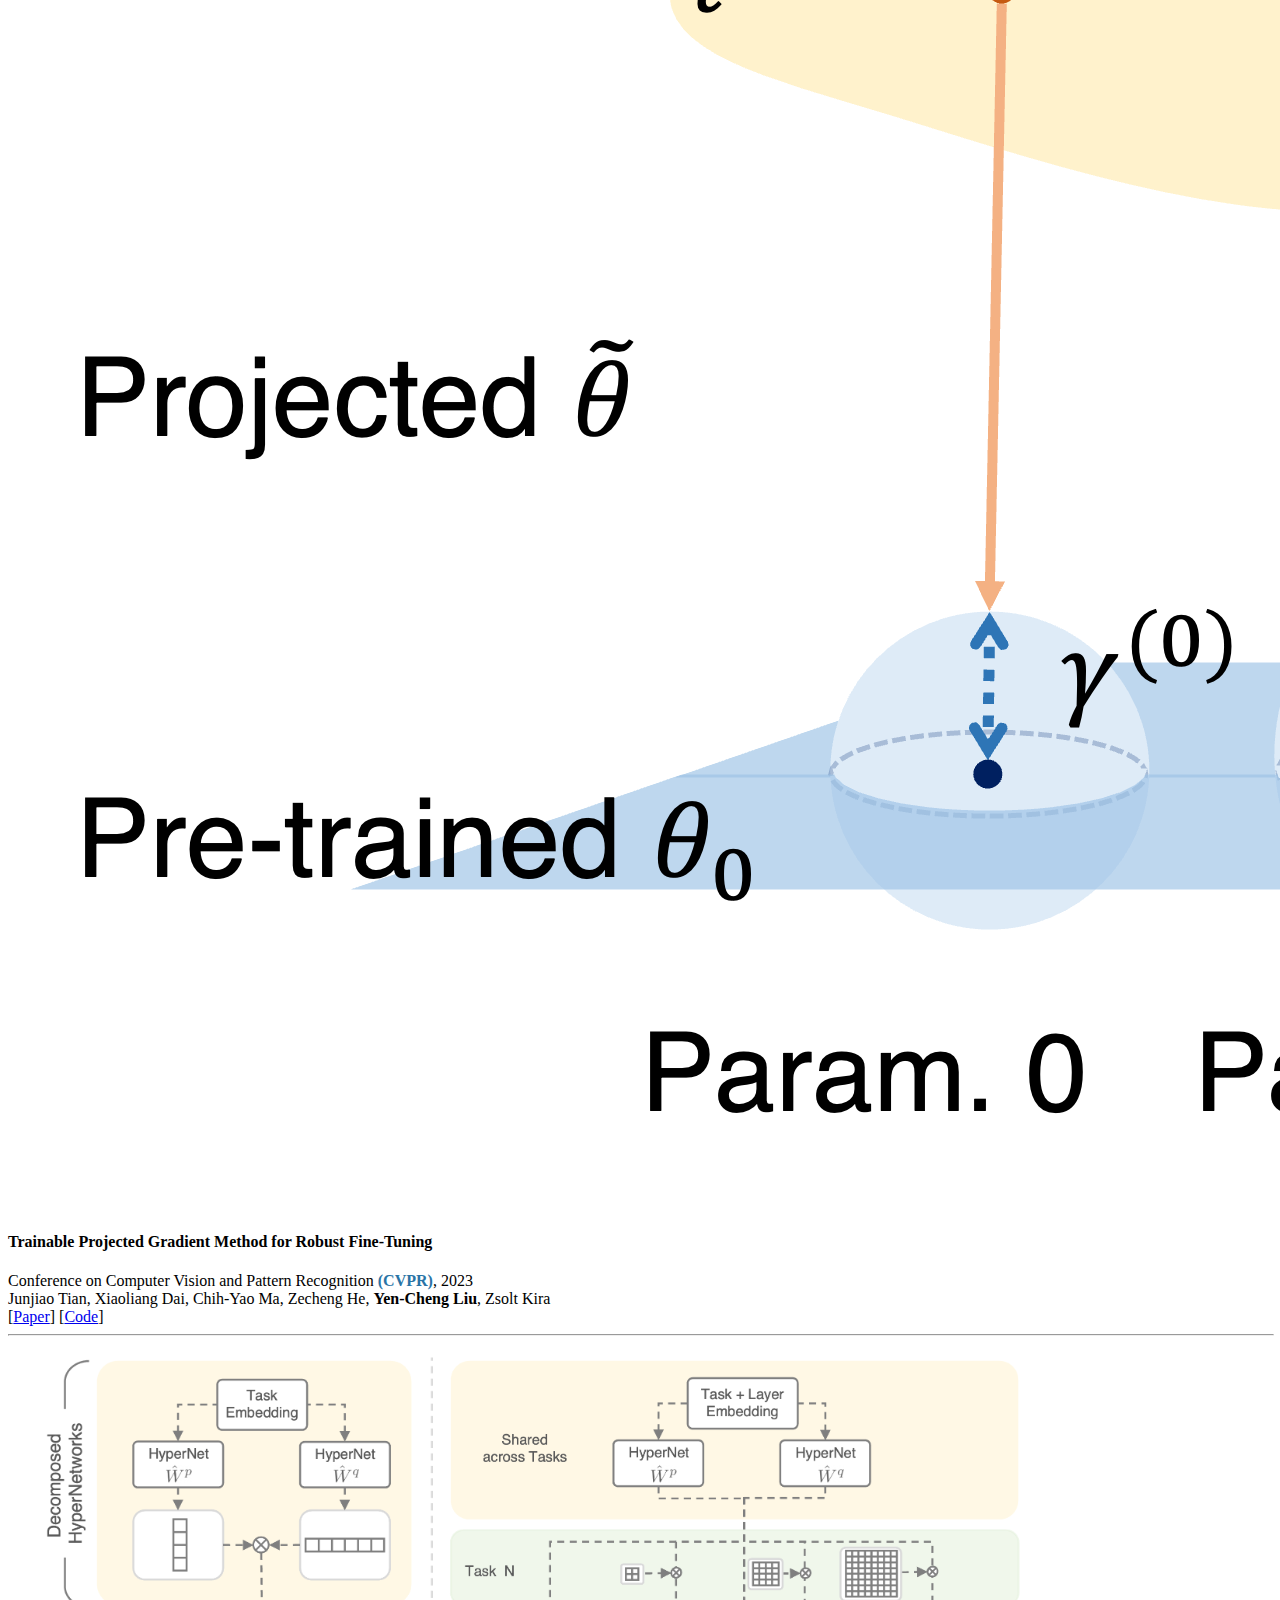
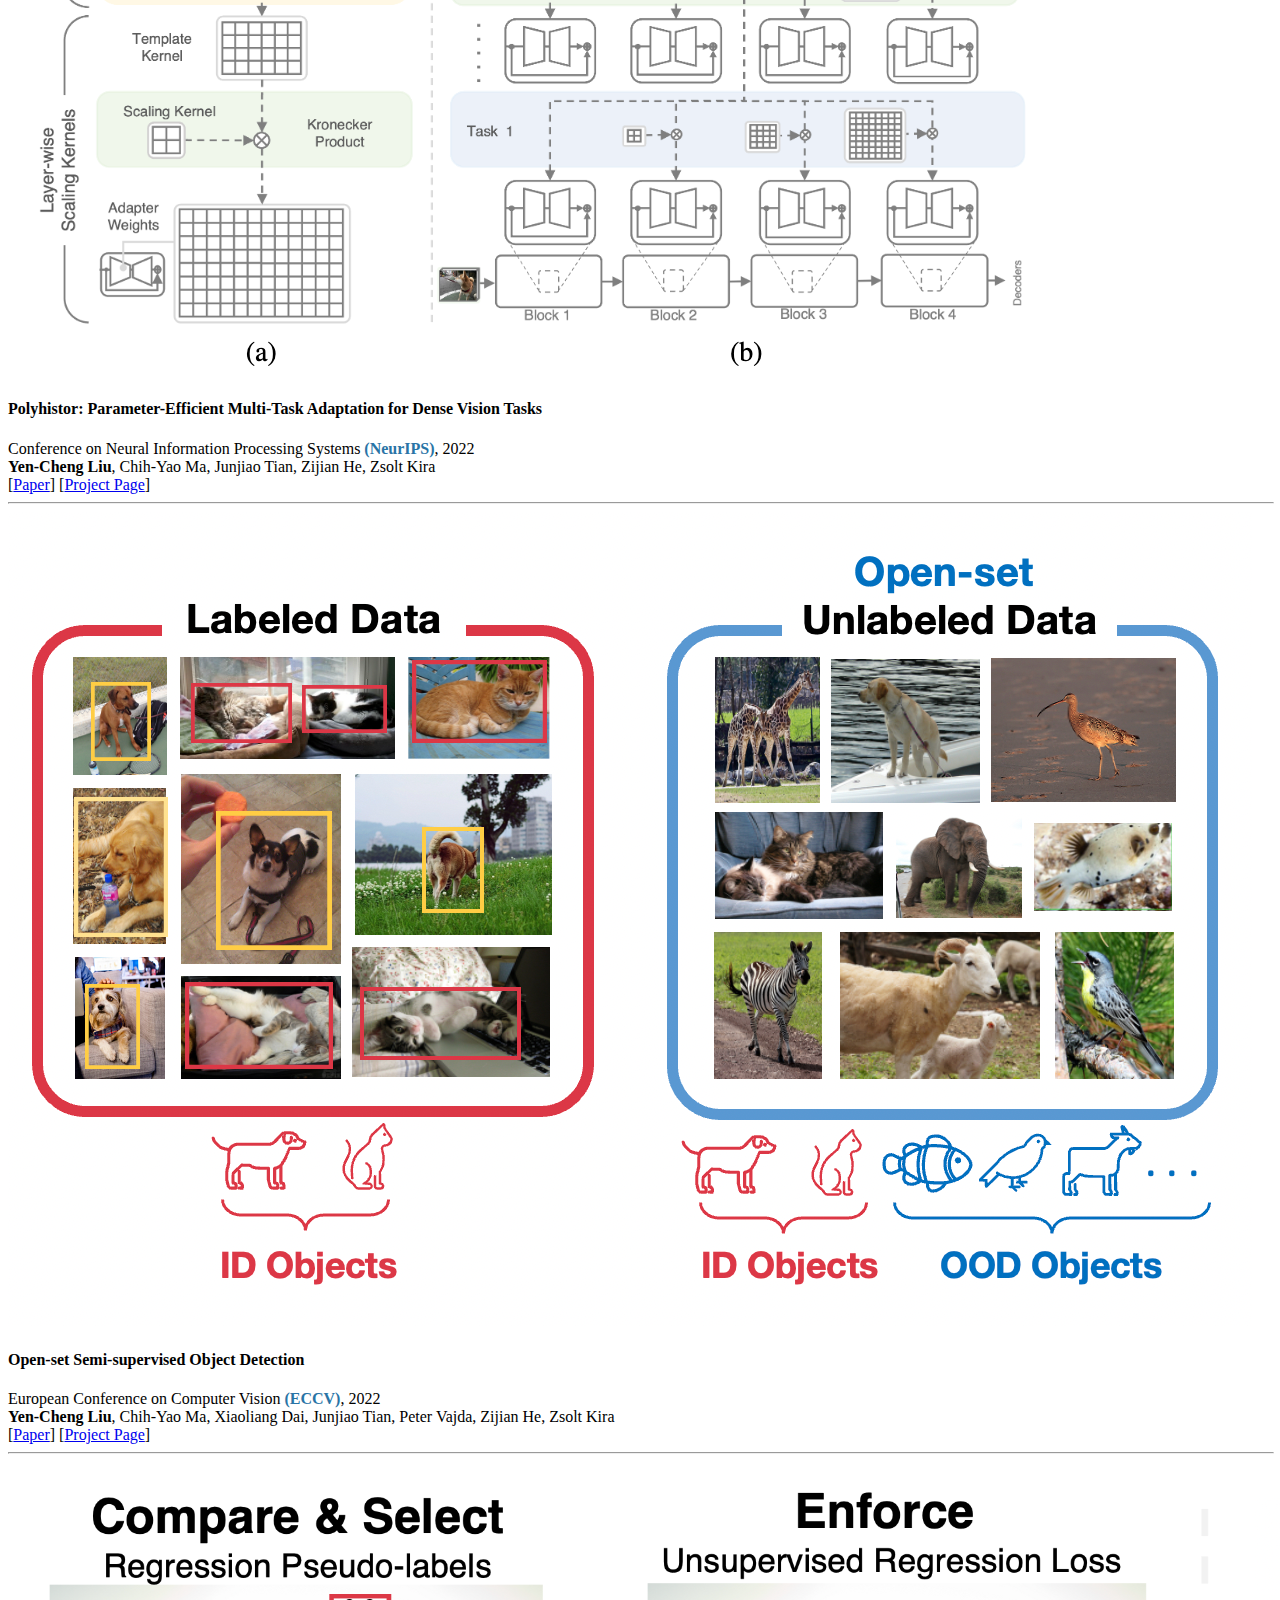
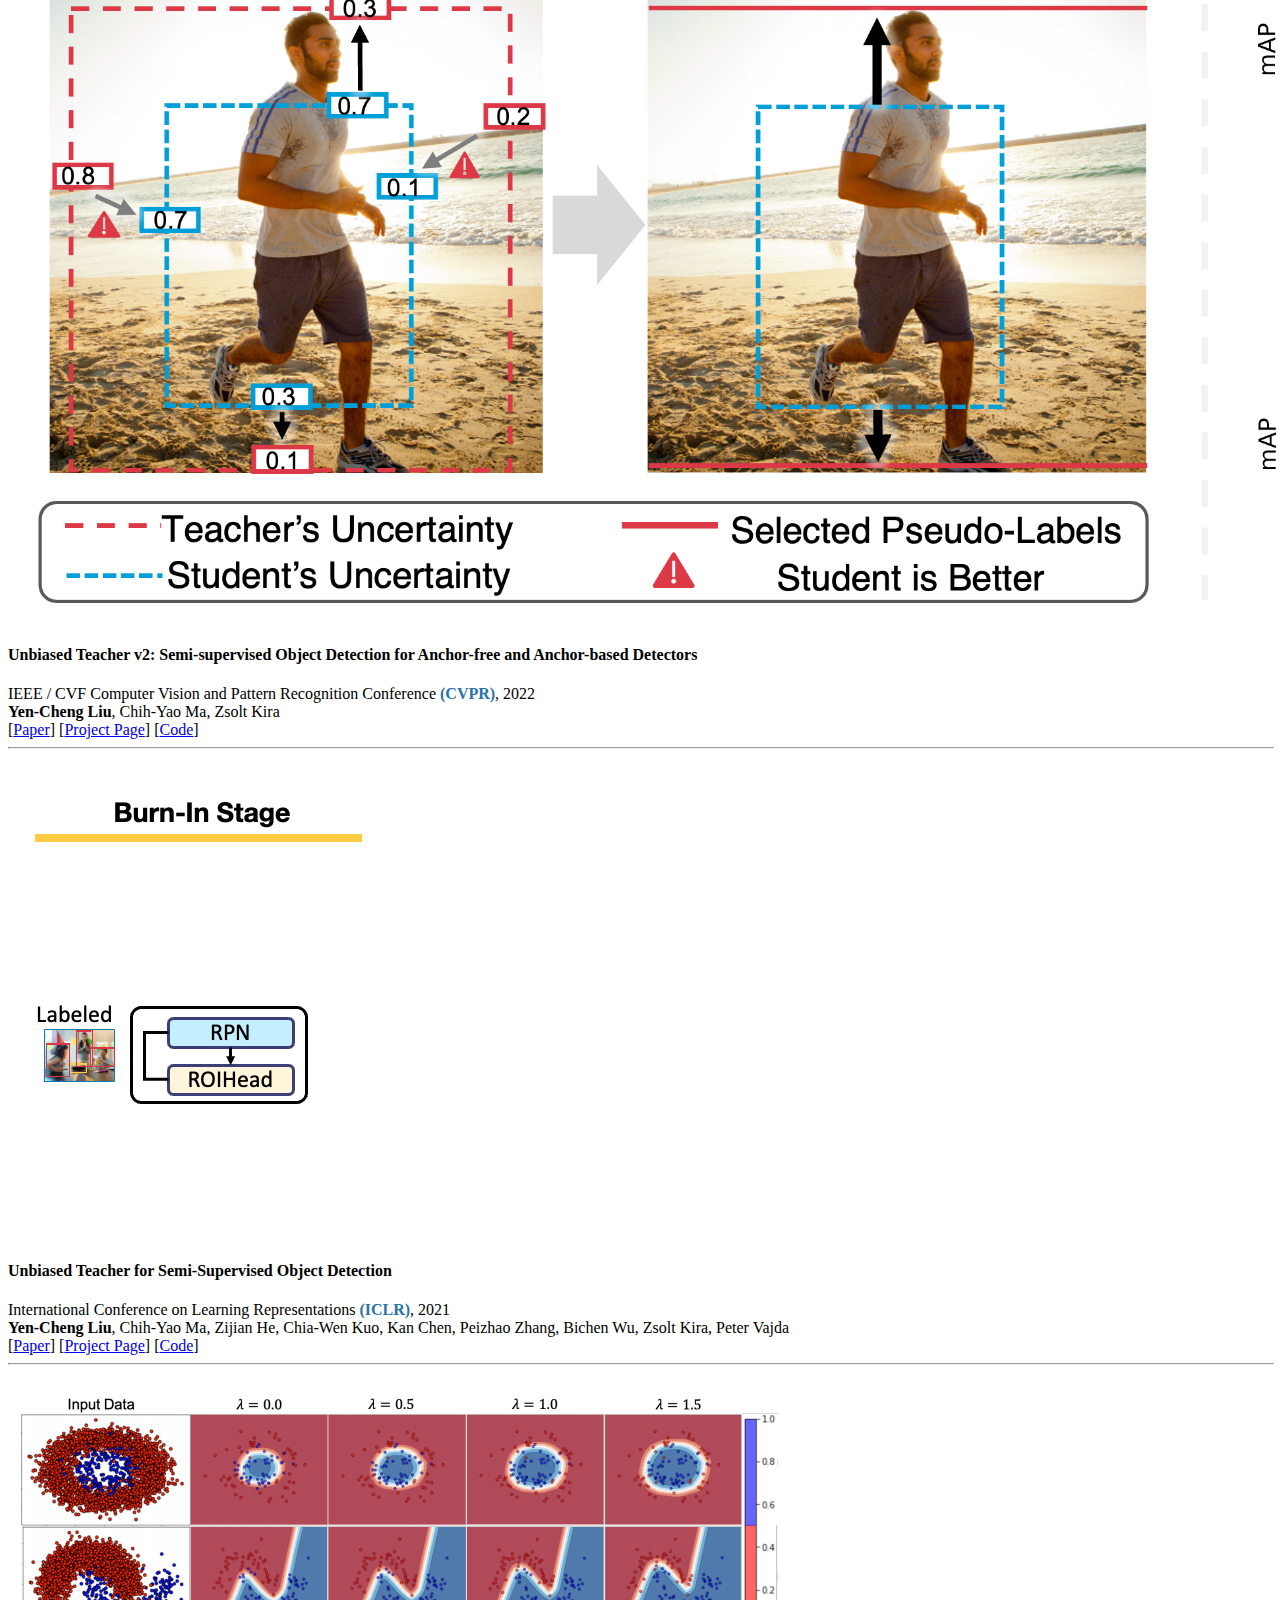
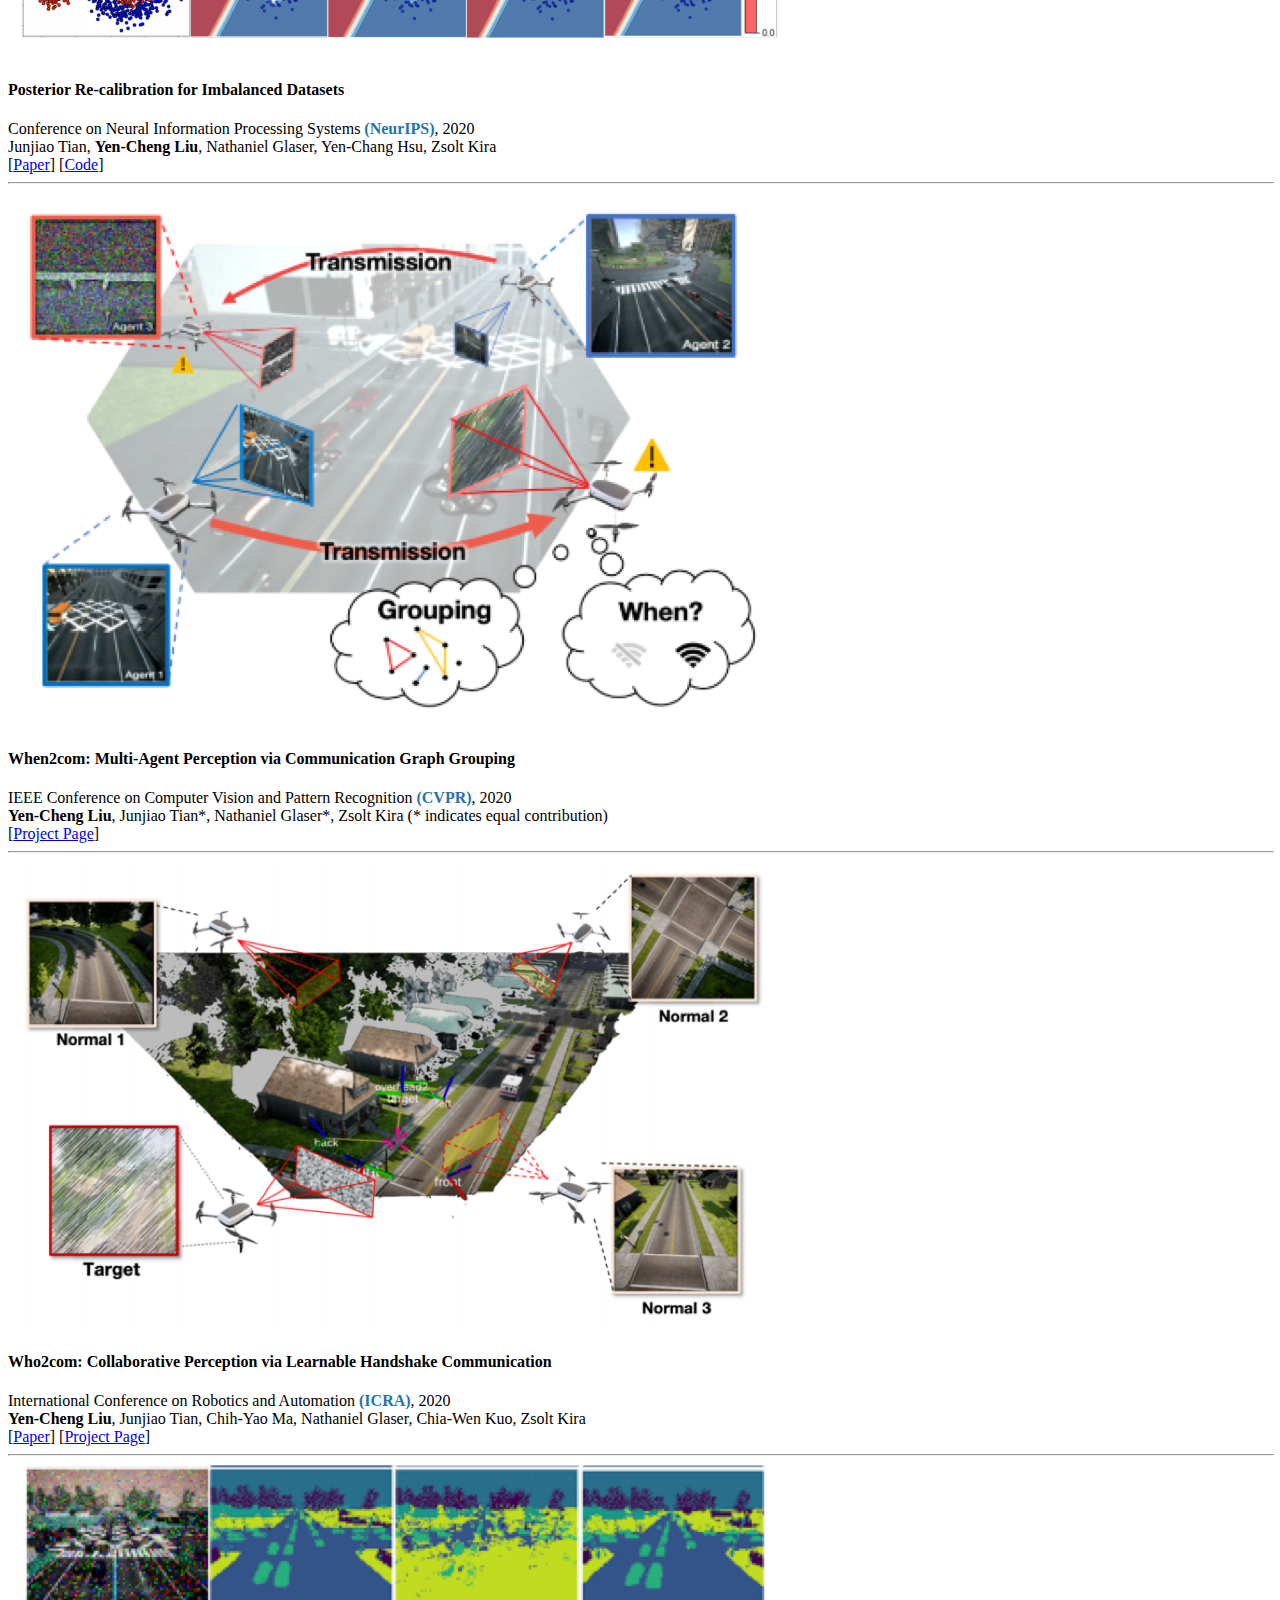
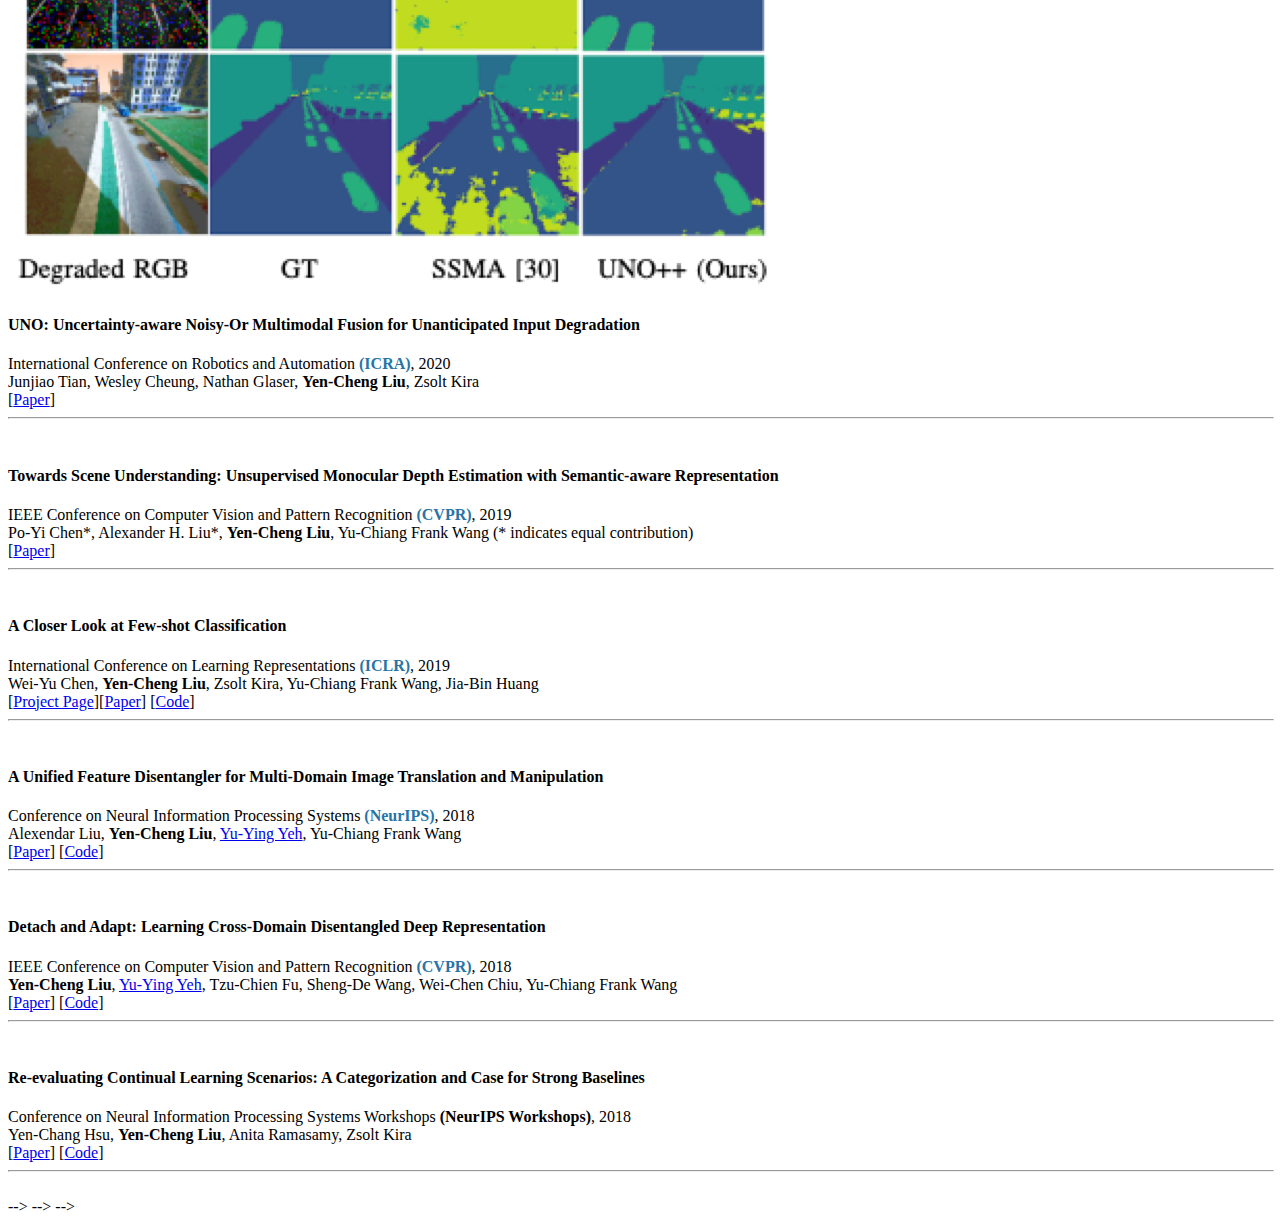
==== commit 8f6ad3f1: "Add movie gen" ====
--- a/index.html
+++ b/index.html
@@ -47,19 +47,19 @@
           <img src="assets/img/user2.png" alt="Yen-Cheng" height="150" width="150">
           <h1>Yen-Cheng Liu</h1>
           <p>
-            I am a research scientist at Meta, focusing on multi-modal generation.
-            Prior to this, I earned my PhD from Georgia Tech, where I had the opportunity to work with Prof. <a href="https://www.cc.gatech.edu/~zk15/" target="_blank">Zsolt Kira</a>, and my research journey began when I worked with Prof. <a
-              href="http://vllab.ee.ntu.edu.tw/ycwang.html" target="_blank">Yu-Chiang Frank Wang</a> at National Taiwan University. 
-            </p>
-            <p>
-            My research interests span the areas of computer vision and machine learning. My PhD research was centered on efficient learning for scene understanding. This involved devising methods to reduce the amount of data, labels, and model parameters needed to effectively train machine learning models for scene understanding.
+            I am a research scientist at Meta GenAI. My research interests span the areas of computer vision and machine learning. I am currently exploring media generation, with a particular focus on video and image generation. One of my recent projects is <a href="https://ai.meta.com/research/movie-gen/" target="_blank">Meta Movie Gen</a>, a cast of sophisticated foundation models designed for media generation (video, image, and audio).
+          
+          </p>
+          <p>
+            Before this, I earned my PhD from Georgia Tech, where I had the opportunity to work with Prof. <a href="https://www.cc.gatech.edu/~zk15/" target="_blank">Zsolt Kira</a>. 
+             My PhD research centers on enhancing the efficiency of model parameters, data, and label annotations in the training of large-scale machine learning models, which rely on substantial foundation models trained on vast datasets and labels.
               <p> <b> </b></p>
               <!-- <p> <b>I am looking for a full-time position starting from Fall 2023. </b></p> -->
 
           [<a href="assets/file/cv.pdf" target="_blank">CV</a>] [<a
             href="https://scholar.google.com/citations?user=yeAeAhsAAAAJ&hl=en" target="_blank">Google Scholar<a>] <br>
-              <img class="rounded" src="assets/img/email_icon.png" align="" height="15" width="15" /> ycliu [AT] gatech
-              [DOT] edu
+              <img class="rounded" src="assets/img/email_icon.png" align="" height="15" width="15" /> ycliu93 [AT] meta
+              [DOT] com
         </div><!-- /col-lg-8 -->
       </div><!-- /row -->
 
@@ -70,8 +70,33 @@
   <div id="white">
     <div class="container">
 
-      <h2>Selected Publications</h2>
-
+      <h2>Selected Projects</h2>
+
+        <!-- Movie Gen -->
+        <div class="row vertical-align">
+          <div class="col-lg-3">
+            <a class="zoom green" href="" target="_blank"><img class="img-responsive"
+                src="projects/moviegen.gif" alt="" /></a>
+          </div>
+          <div class="col-lg-8 ">
+            <h4>Movie Gen: A Cast of Media Foundation Models</h4>
+                <h7> Movie Gen Team <b>(served as core contributor)</b>
+              </h7> <br>
+            [<a href="https://ai.meta.com/research/movie-gen/" target="_blank">Project Page</a>] [<a href="https://ai.meta.com/research/publications/movie-gen-a-cast-of-media-foundation-models/" target="_blank">Paper</a>]
+            
+            [News - <a href="https://www.theverge.com/2024/10/4/24261990/meta-movie-gen-ai-video-generator-openai-sora/" target="_blank">The Verge</a>,  <a href="https://www.nytimes.com/2024/10/04/technology/meta-instant-ai-video-generator-adds-sounds.html/" target="_blank">NY Times</a>,  <a href="https://techcrunch.com/2024/10/04/metas-movie-gen-model-puts-out-realistic-video-with-sound-so-we-can-finally-have-infinite-moo-deng/" target="_blank">TechCrunch</a>
+            
+            ]
+            <br>
+  
+          </div>
+        </div>
+  
+        <center>
+          <hr width="100%">
+        </center>
+      
+      
       <!-- NeurIPS' 23 FTP -->
       <div class="row vertical-align">
         <div class="col-lg-3">
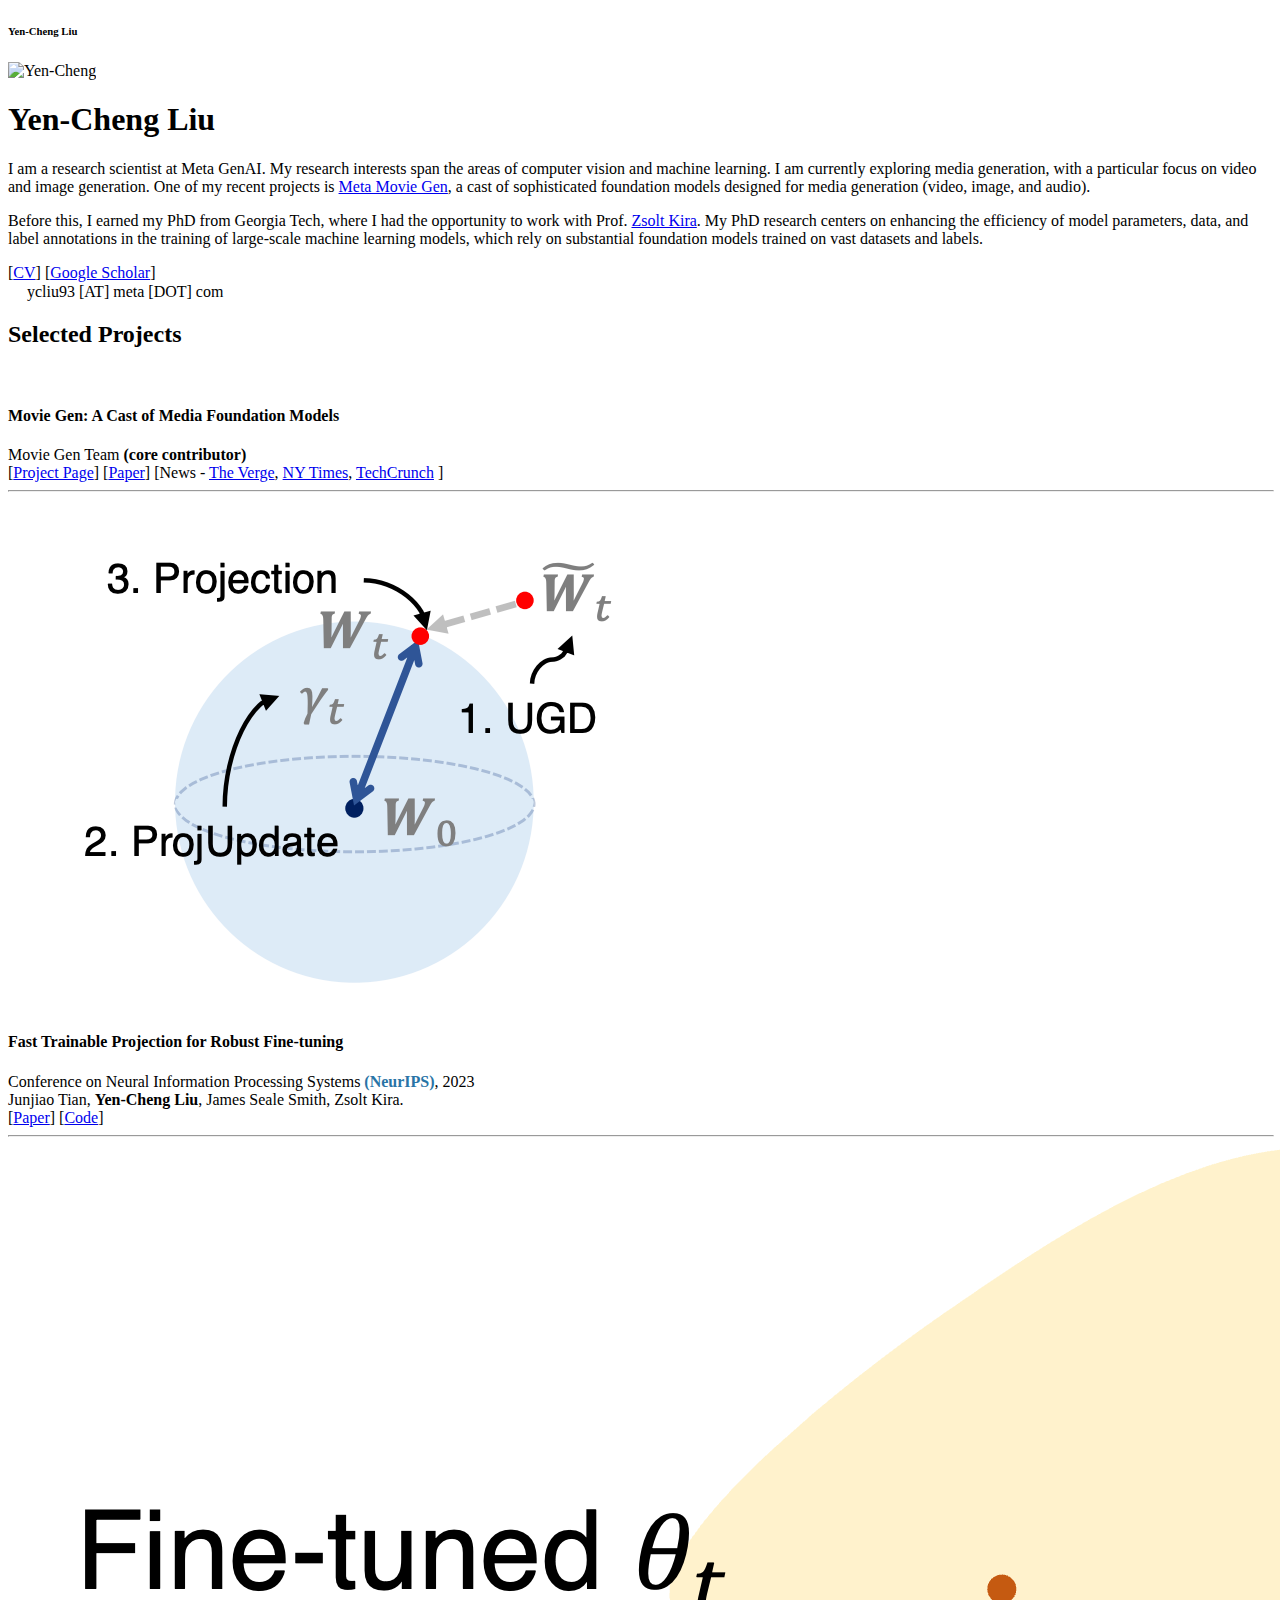
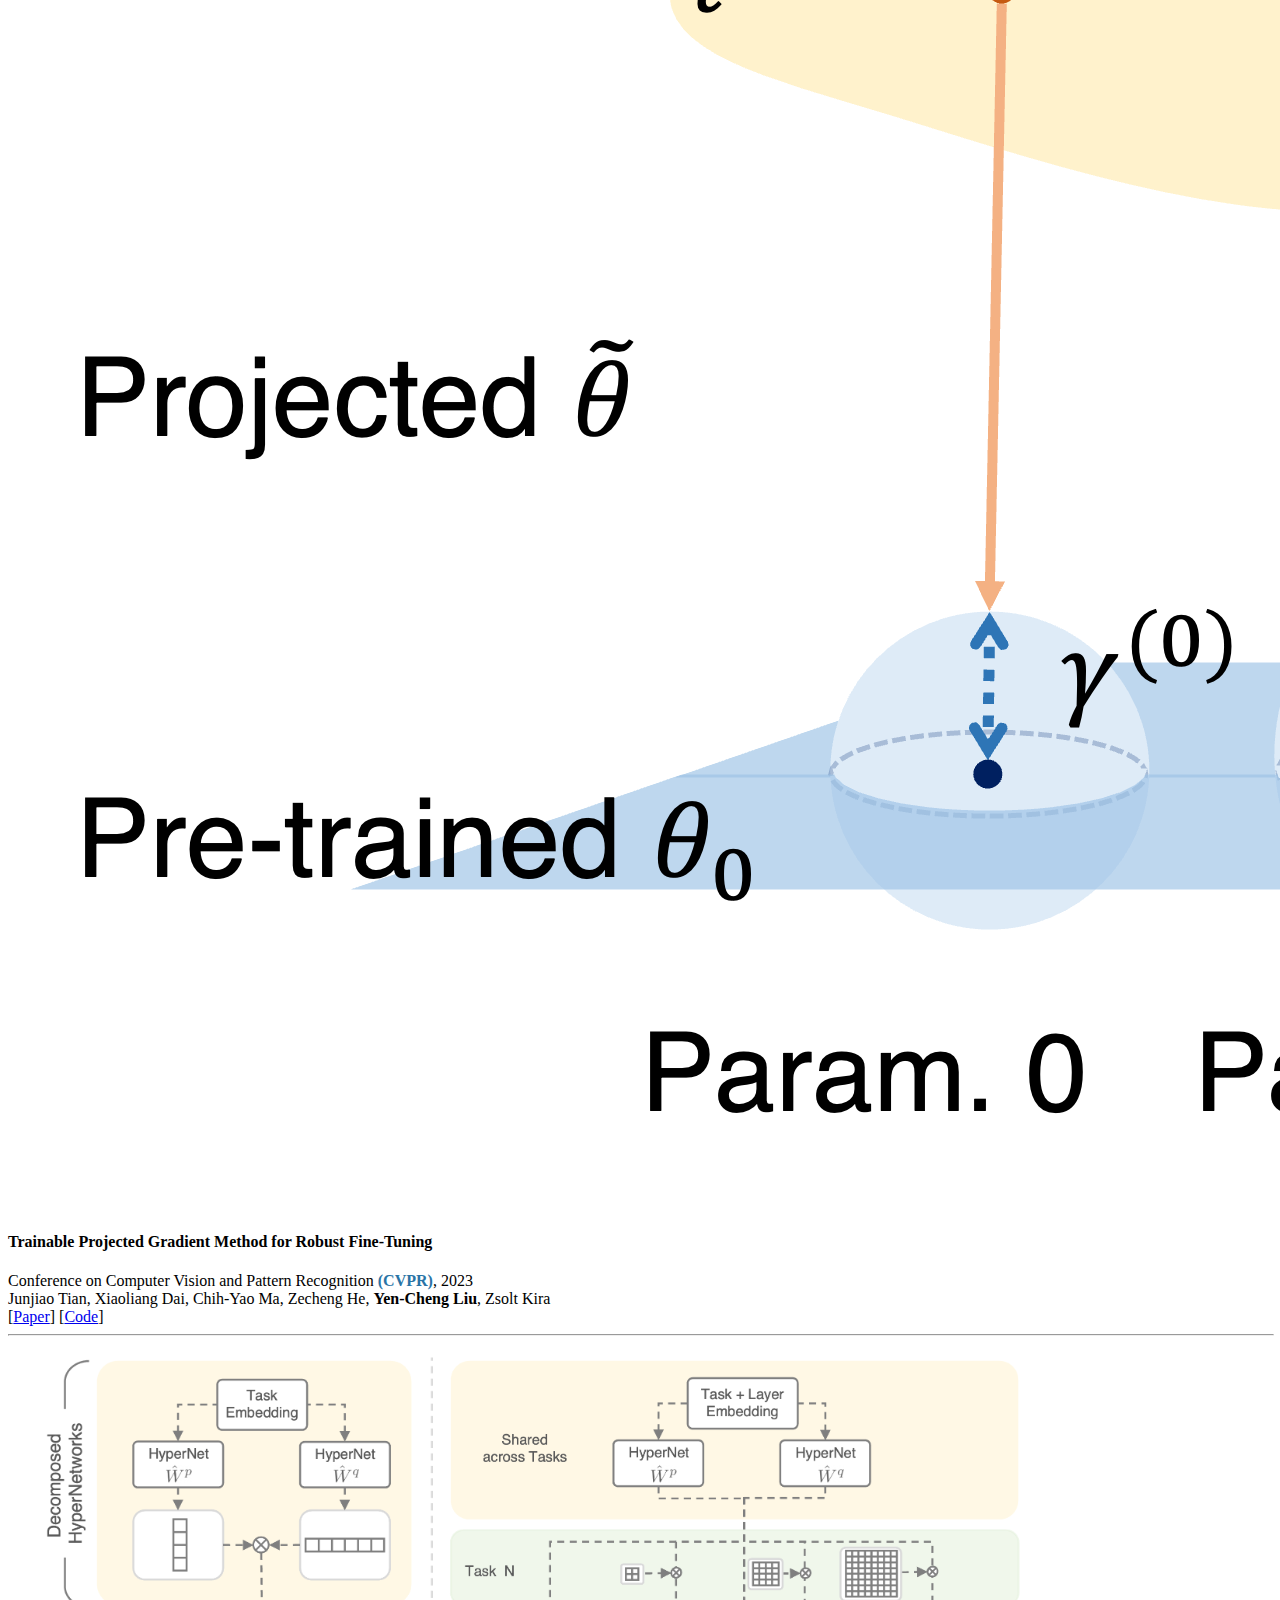
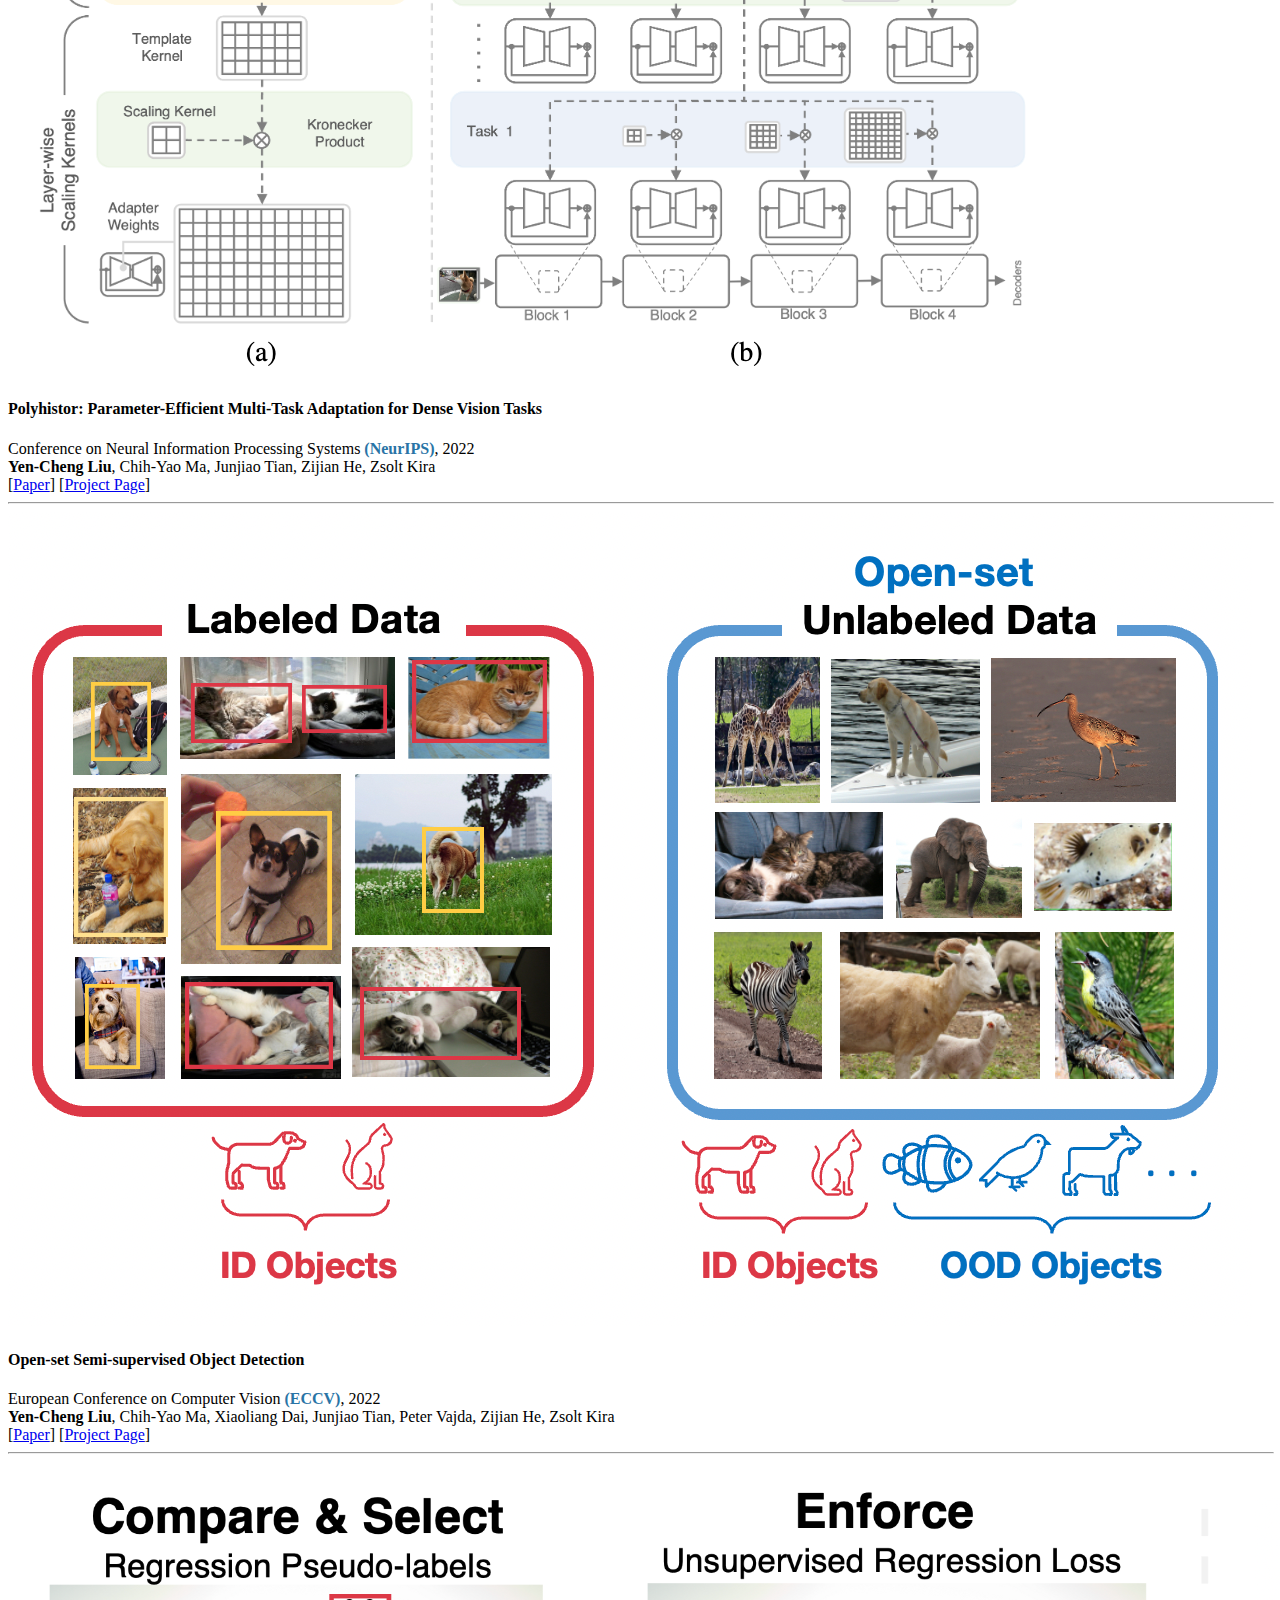
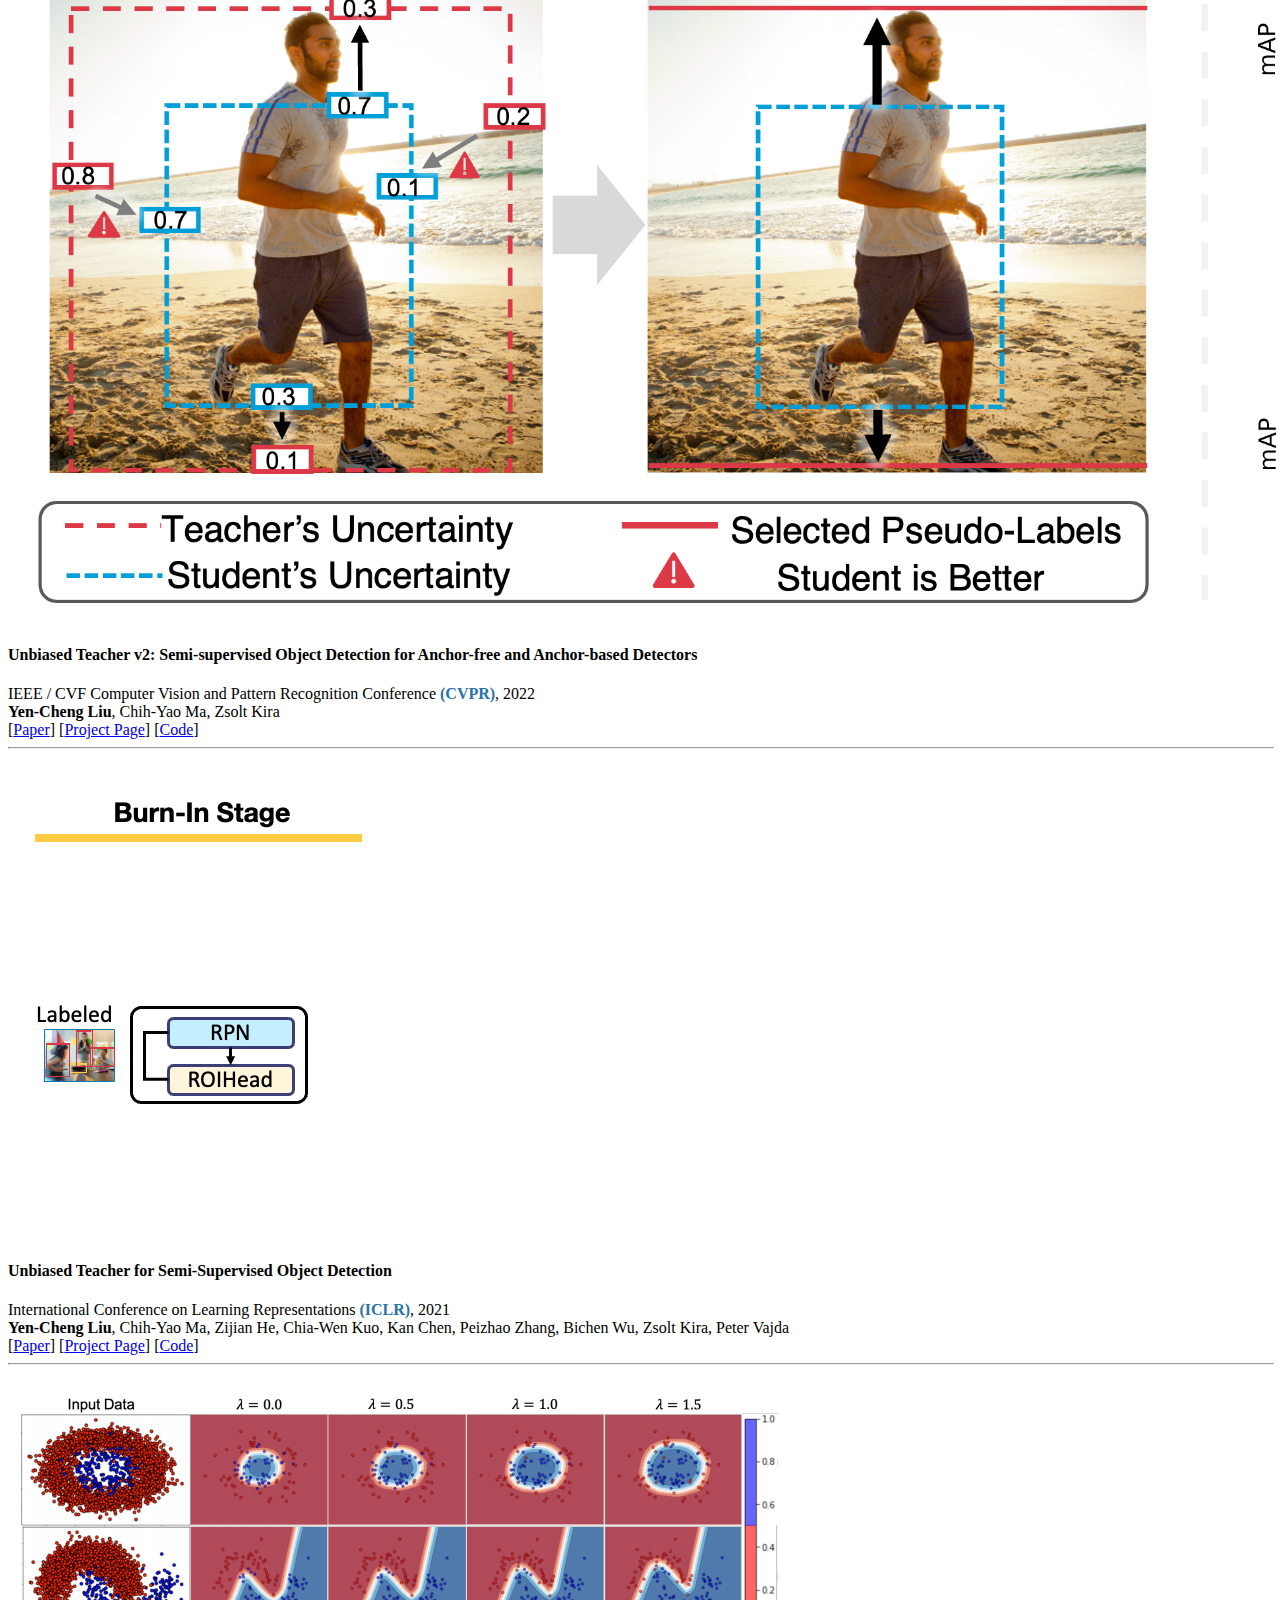
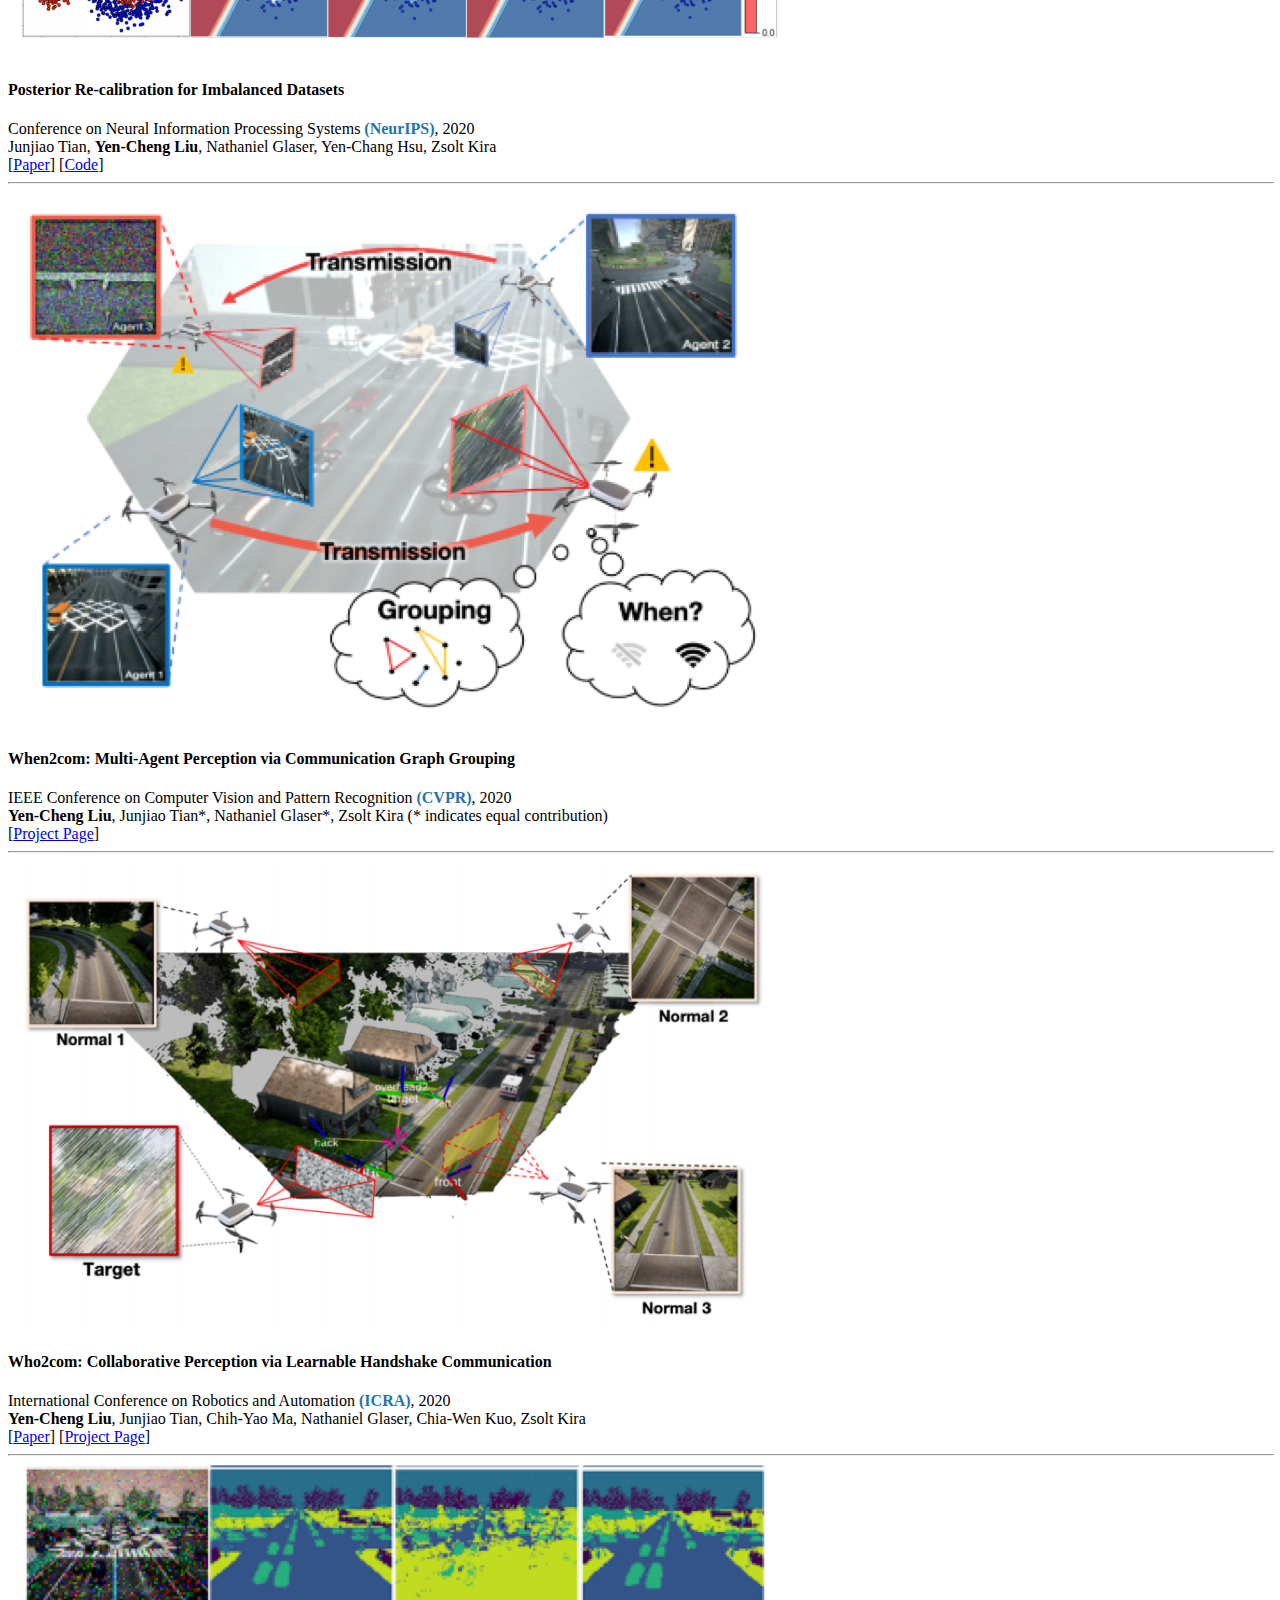
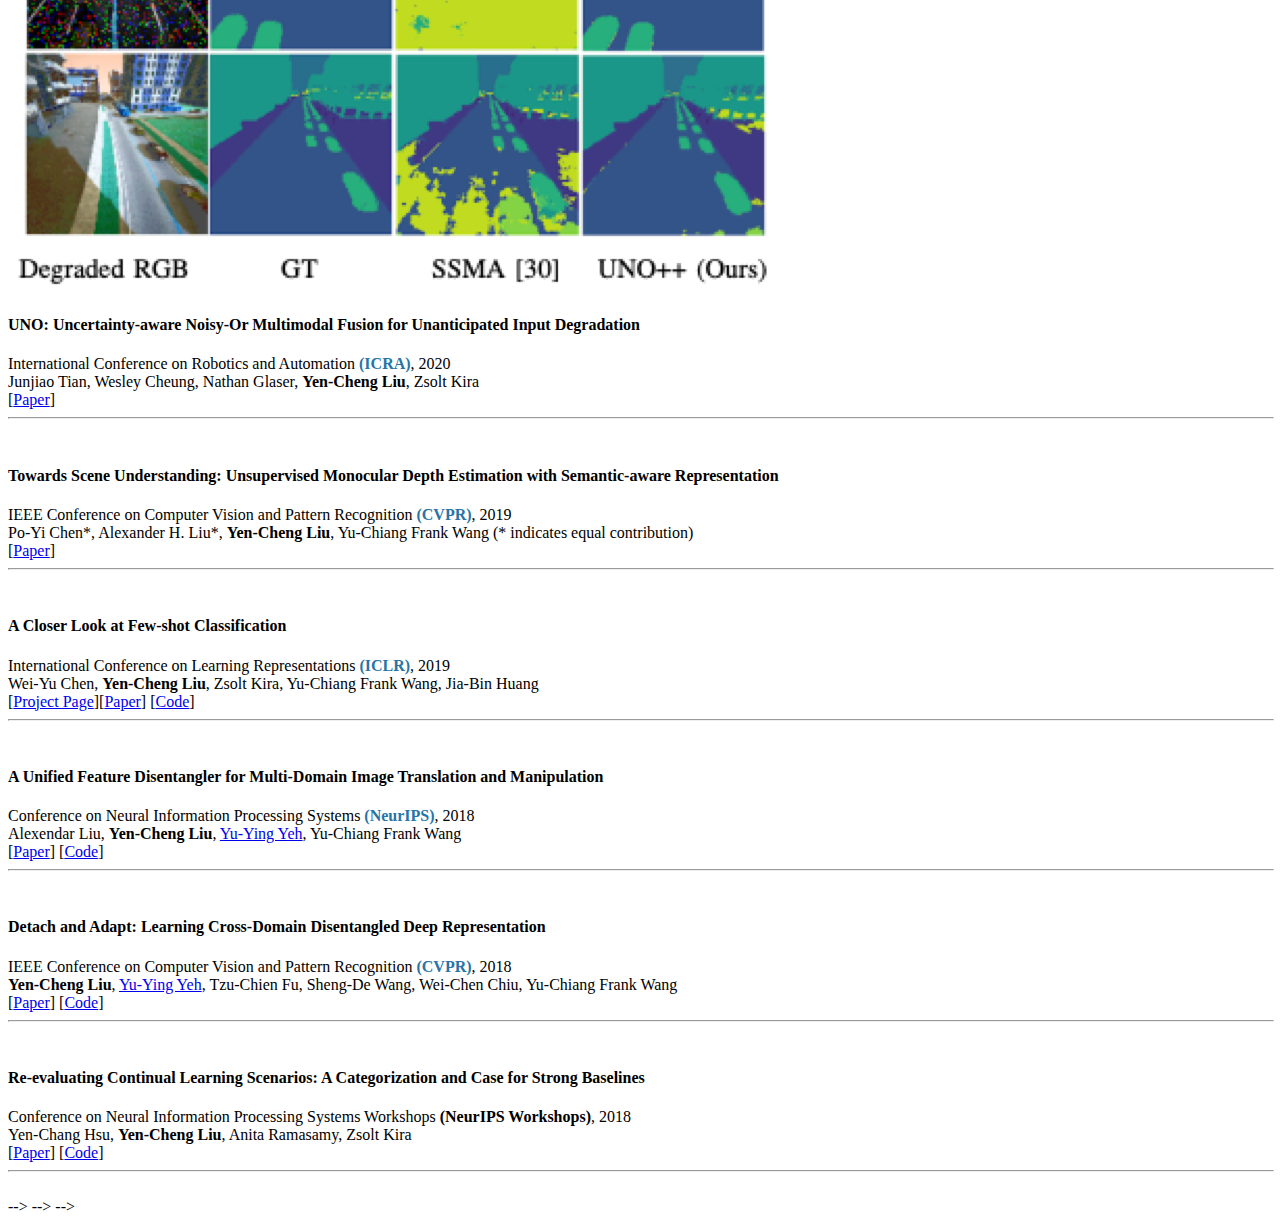
==== commit f67f55cf: "fix" ====
--- a/index.html
+++ b/index.html
@@ -80,7 +80,7 @@
           </div>
           <div class="col-lg-8 ">
             <h4>Movie Gen: A Cast of Media Foundation Models</h4>
-                <h7> Movie Gen Team <b>(served as core contributor)</b>
+                <h7> Movie Gen Team <b>(core contributor)</b>
               </h7> <br>
             [<a href="https://ai.meta.com/research/movie-gen/" target="_blank">Project Page</a>] [<a href="https://ai.meta.com/research/publications/movie-gen-a-cast-of-media-foundation-models/" target="_blank">Paper</a>]
             
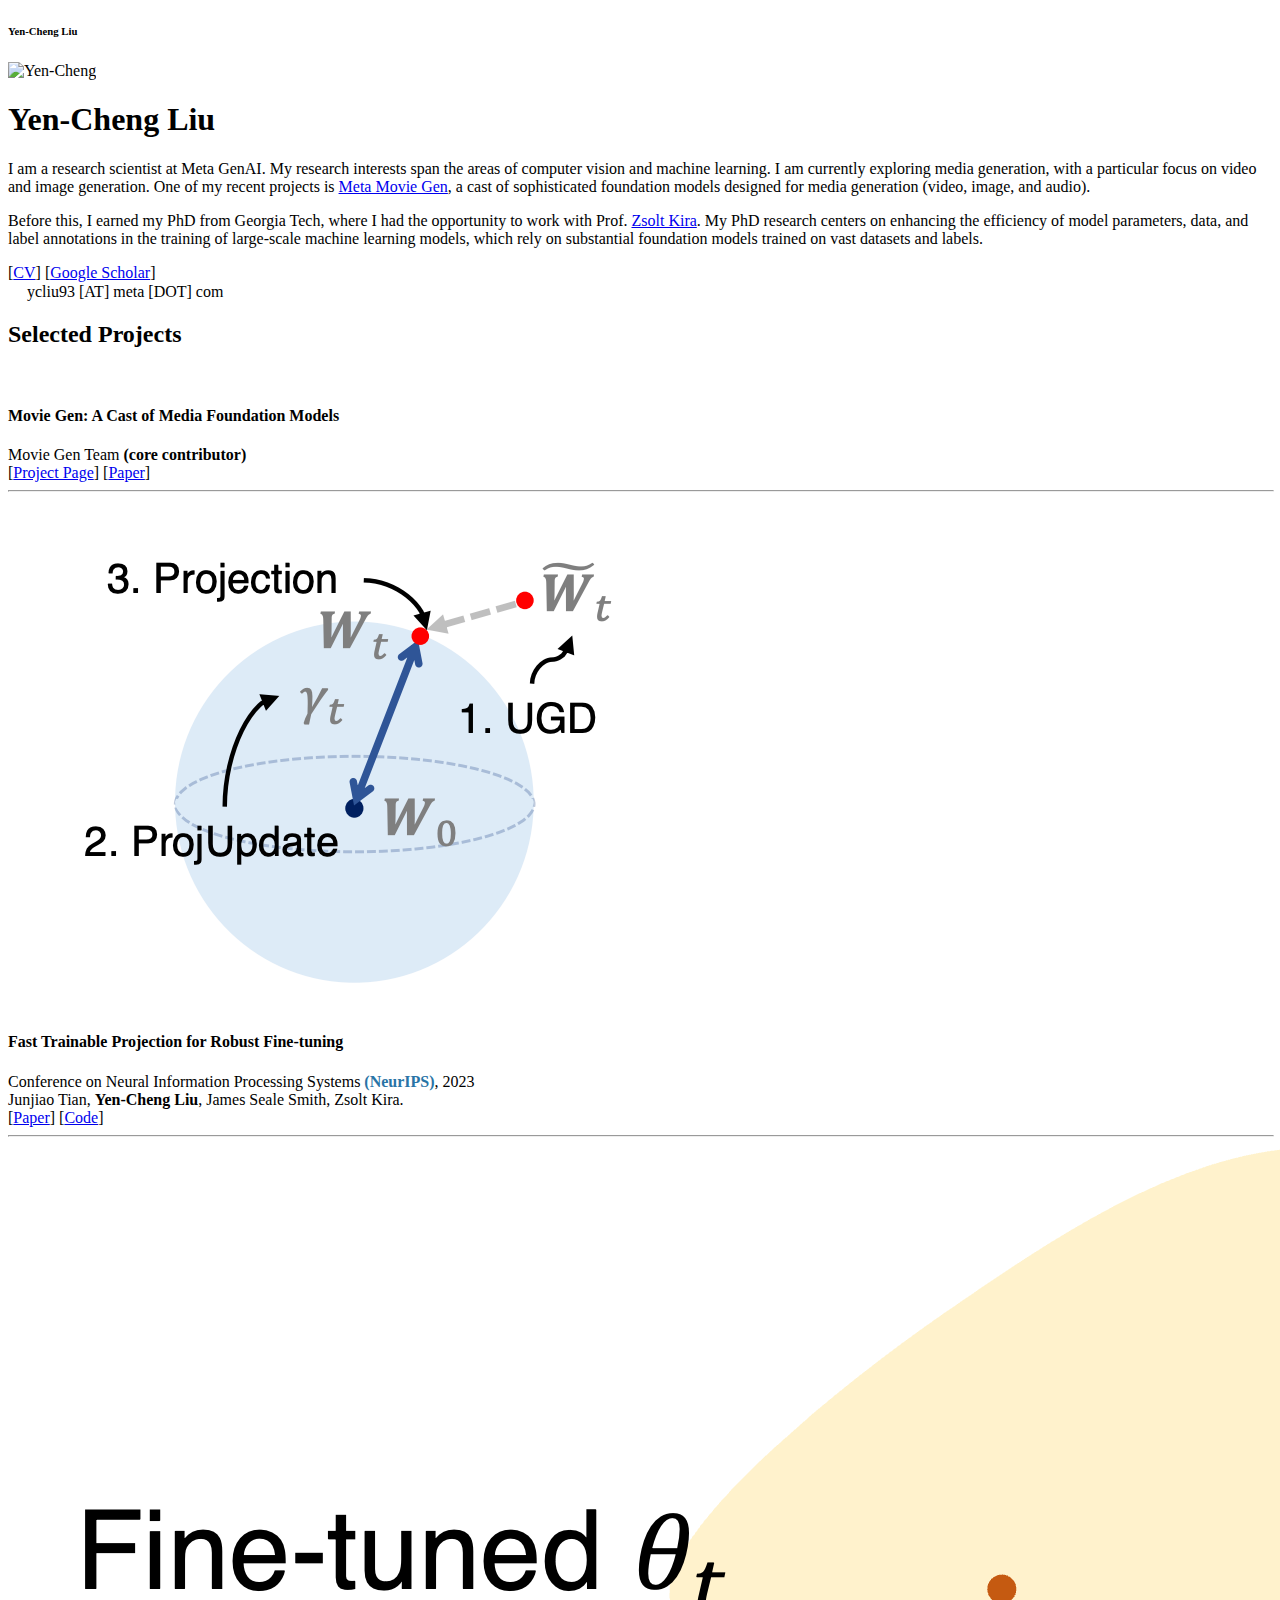
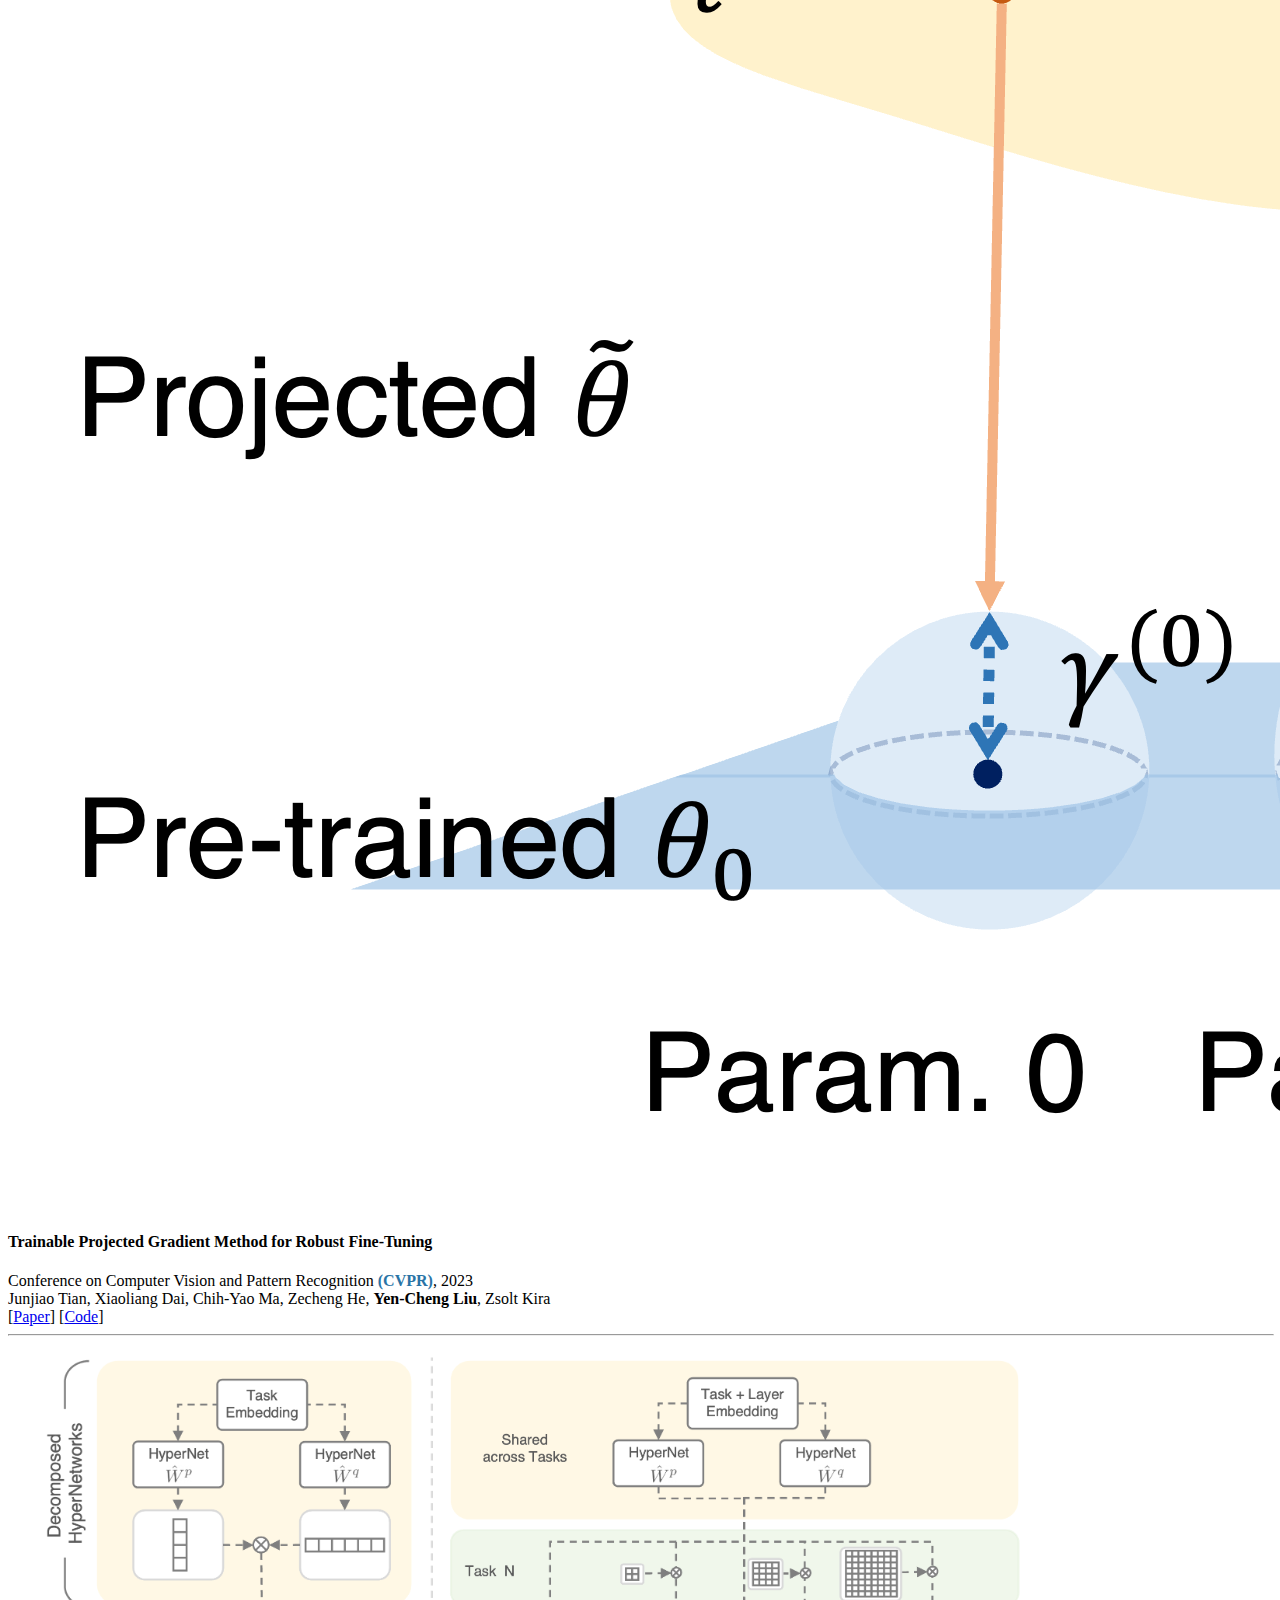
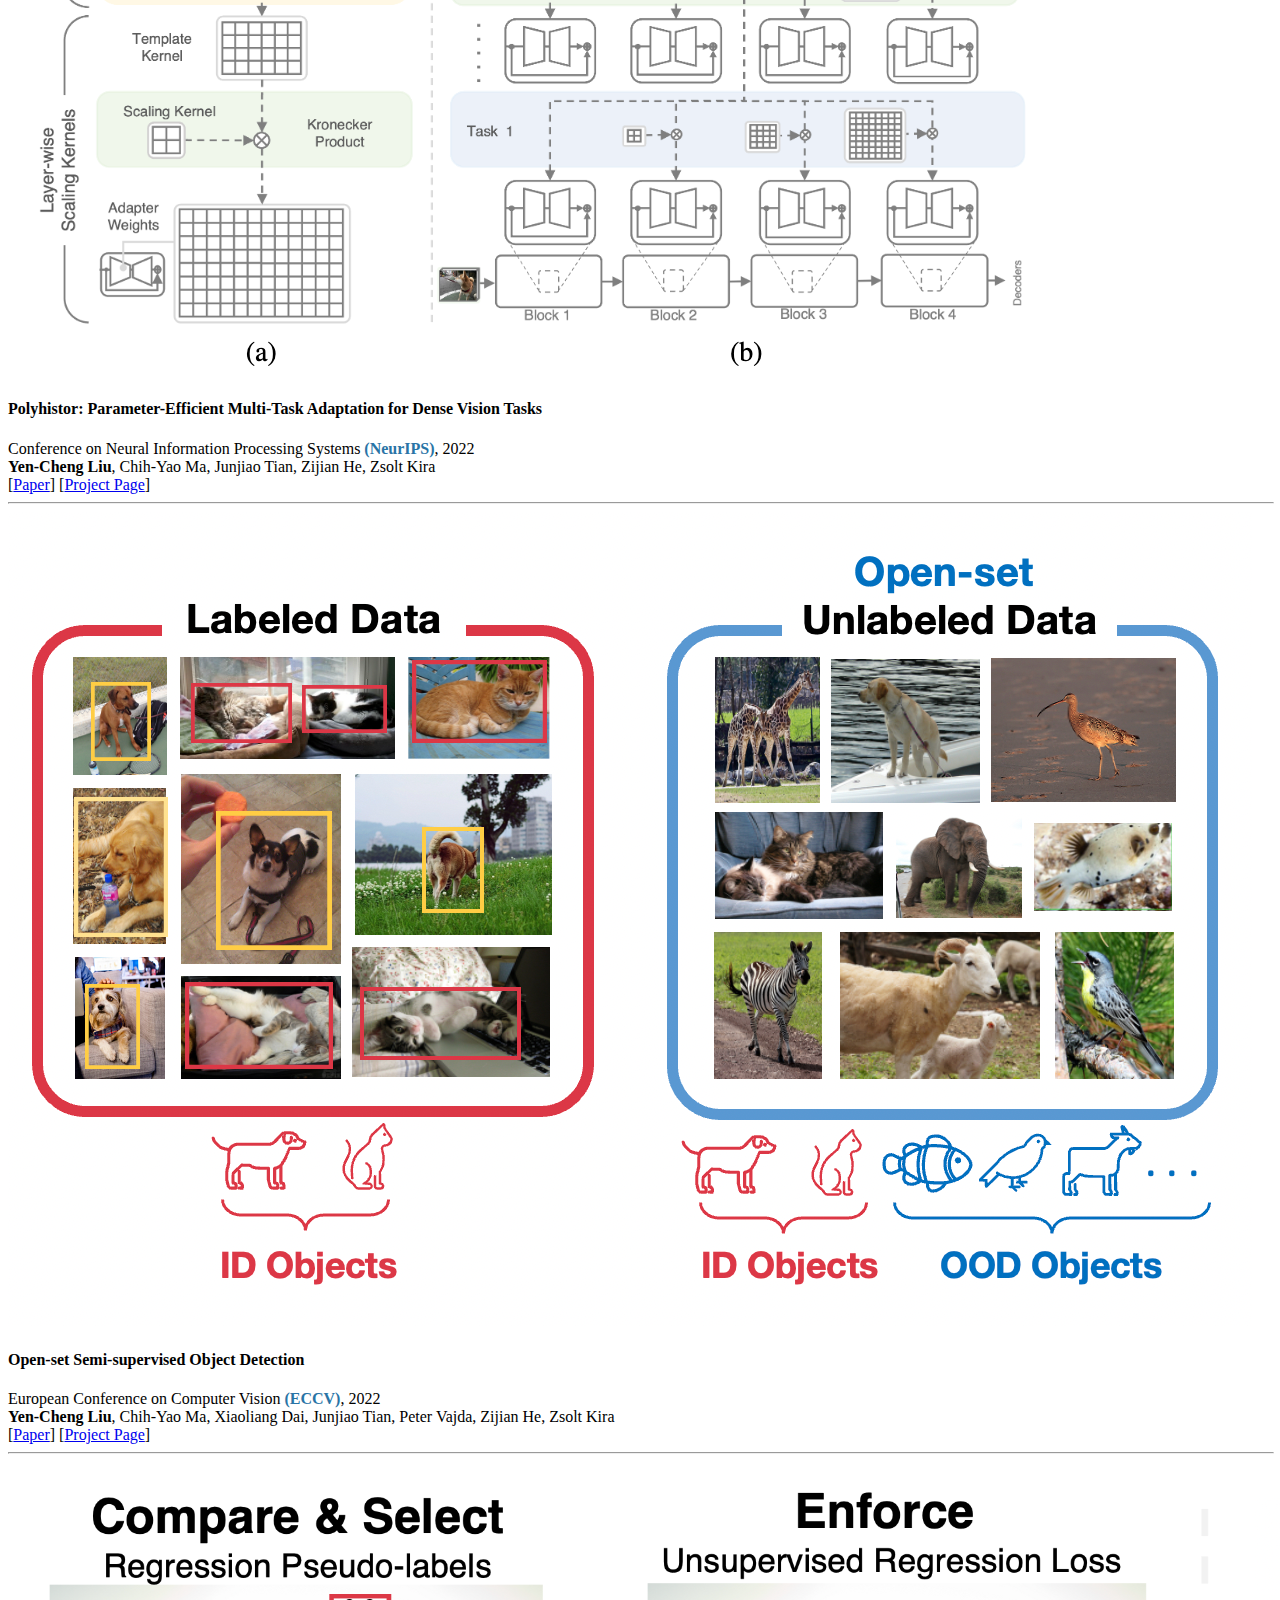
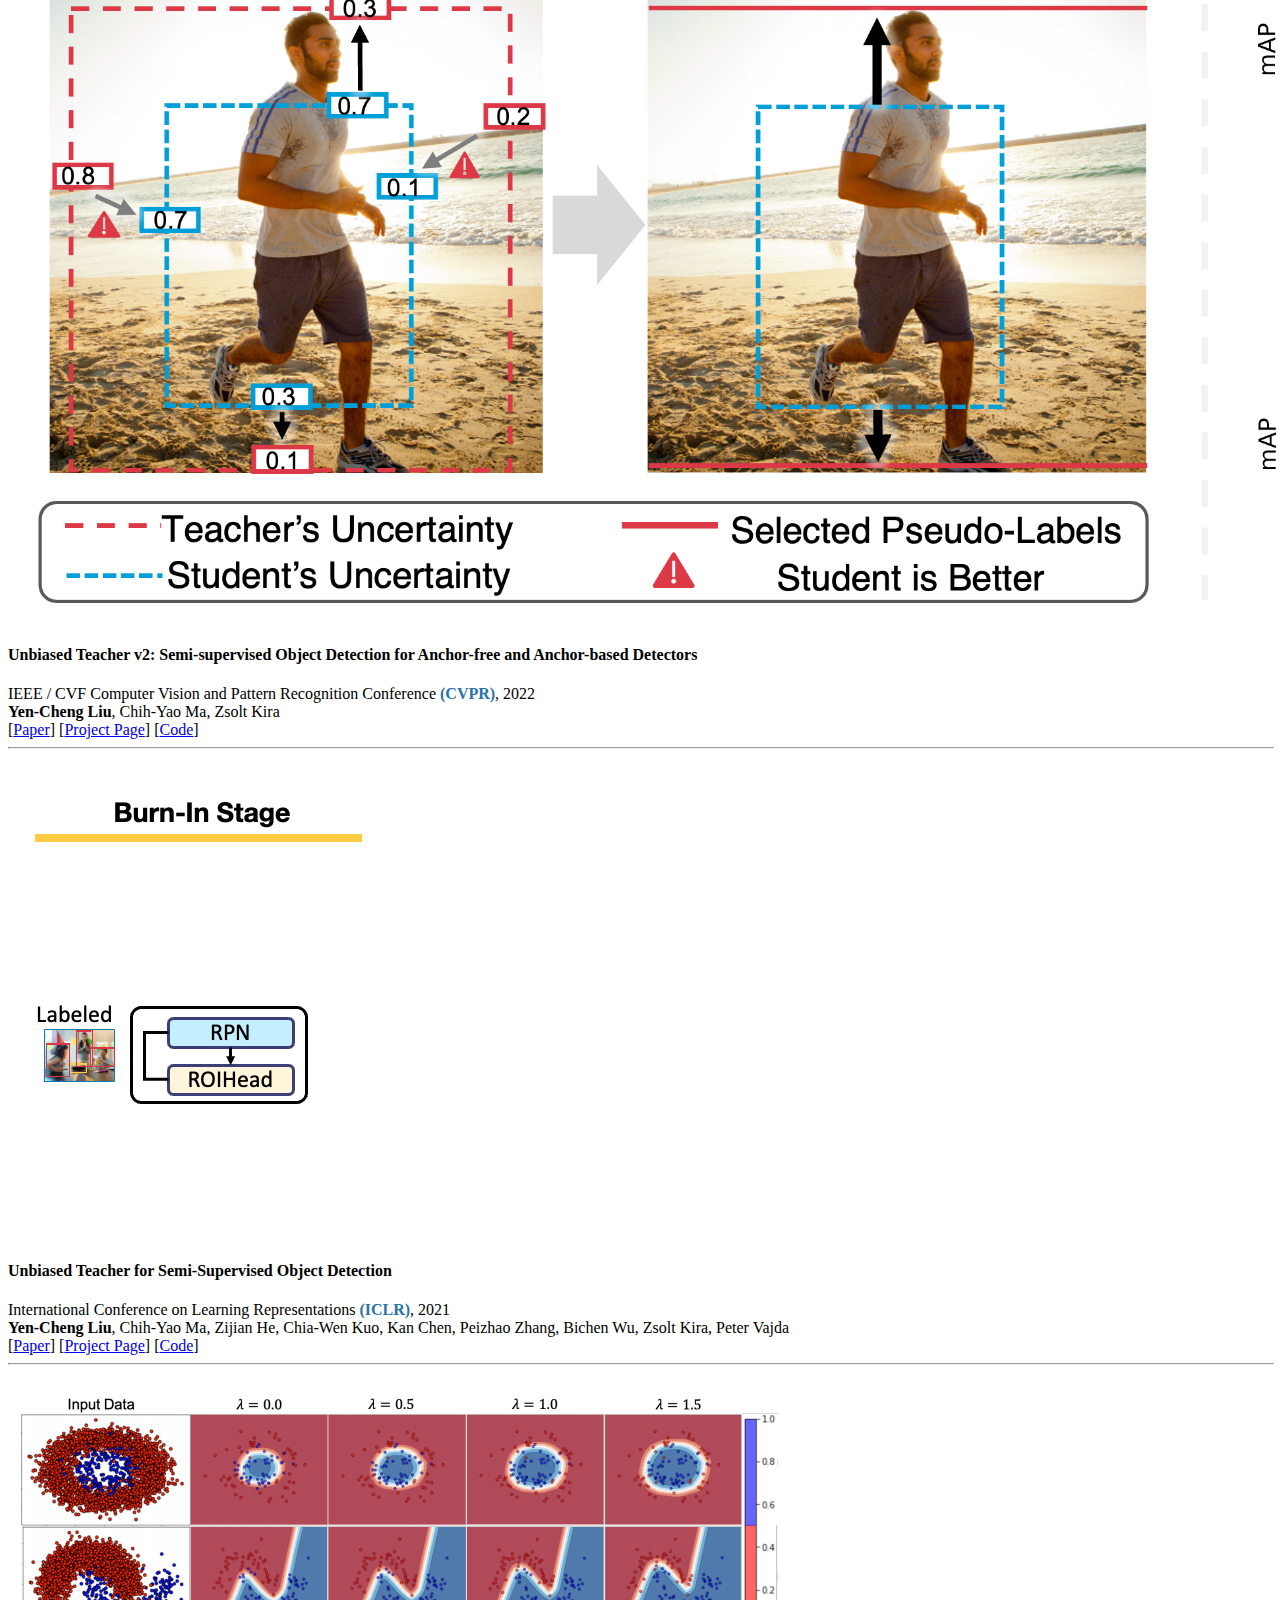
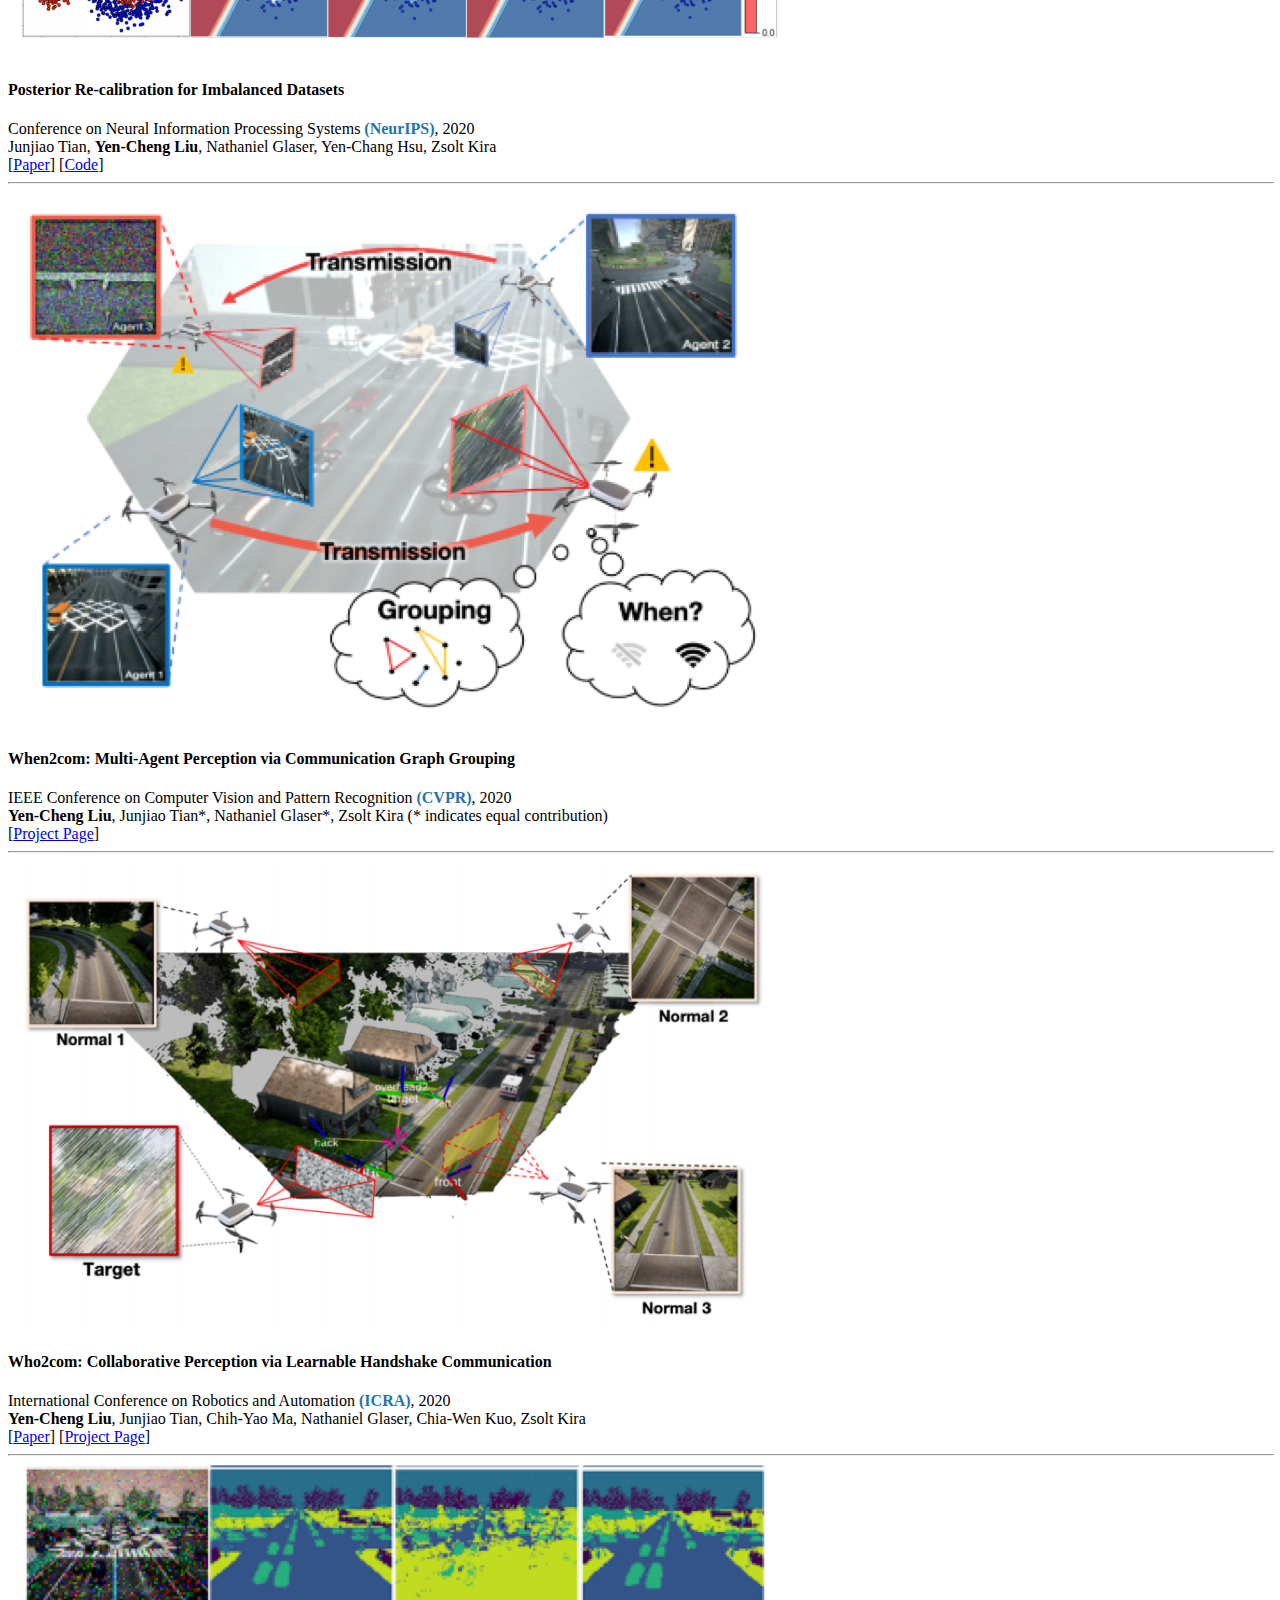
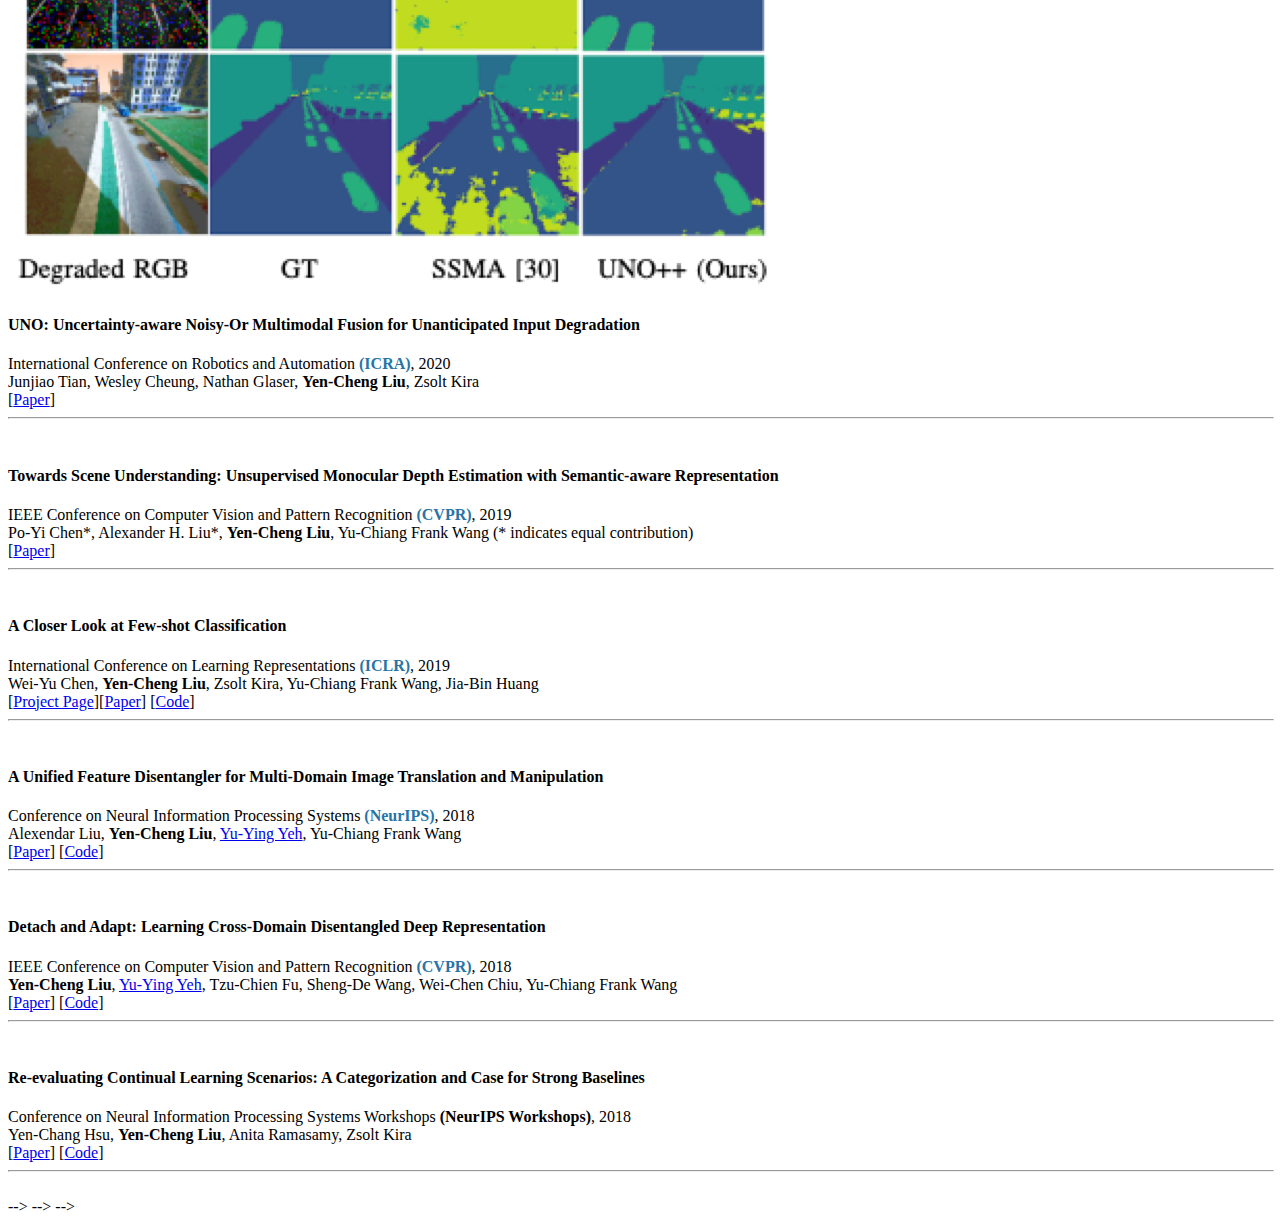
==== commit 5b929469: "Update index.html" ====
--- a/index.html
+++ b/index.html
@@ -83,10 +83,6 @@
                 <h7> Movie Gen Team <b>(core contributor)</b>
               </h7> <br>
             [<a href="https://ai.meta.com/research/movie-gen/" target="_blank">Project Page</a>] [<a href="https://ai.meta.com/research/publications/movie-gen-a-cast-of-media-foundation-models/" target="_blank">Paper</a>]
-            
-            [News - <a href="https://www.theverge.com/2024/10/4/24261990/meta-movie-gen-ai-video-generator-openai-sora/" target="_blank">The Verge</a>,  <a href="https://www.nytimes.com/2024/10/04/technology/meta-instant-ai-video-generator-adds-sounds.html/" target="_blank">NY Times</a>,  <a href="https://techcrunch.com/2024/10/04/metas-movie-gen-model-puts-out-realistic-video-with-sound-so-we-can-finally-have-infinite-moo-deng/" target="_blank">TechCrunch</a>
-            
-            ]
             <br>
   
           </div>
@@ -576,4 +572,4 @@
 
 </body>
 
-</html>+</html>
